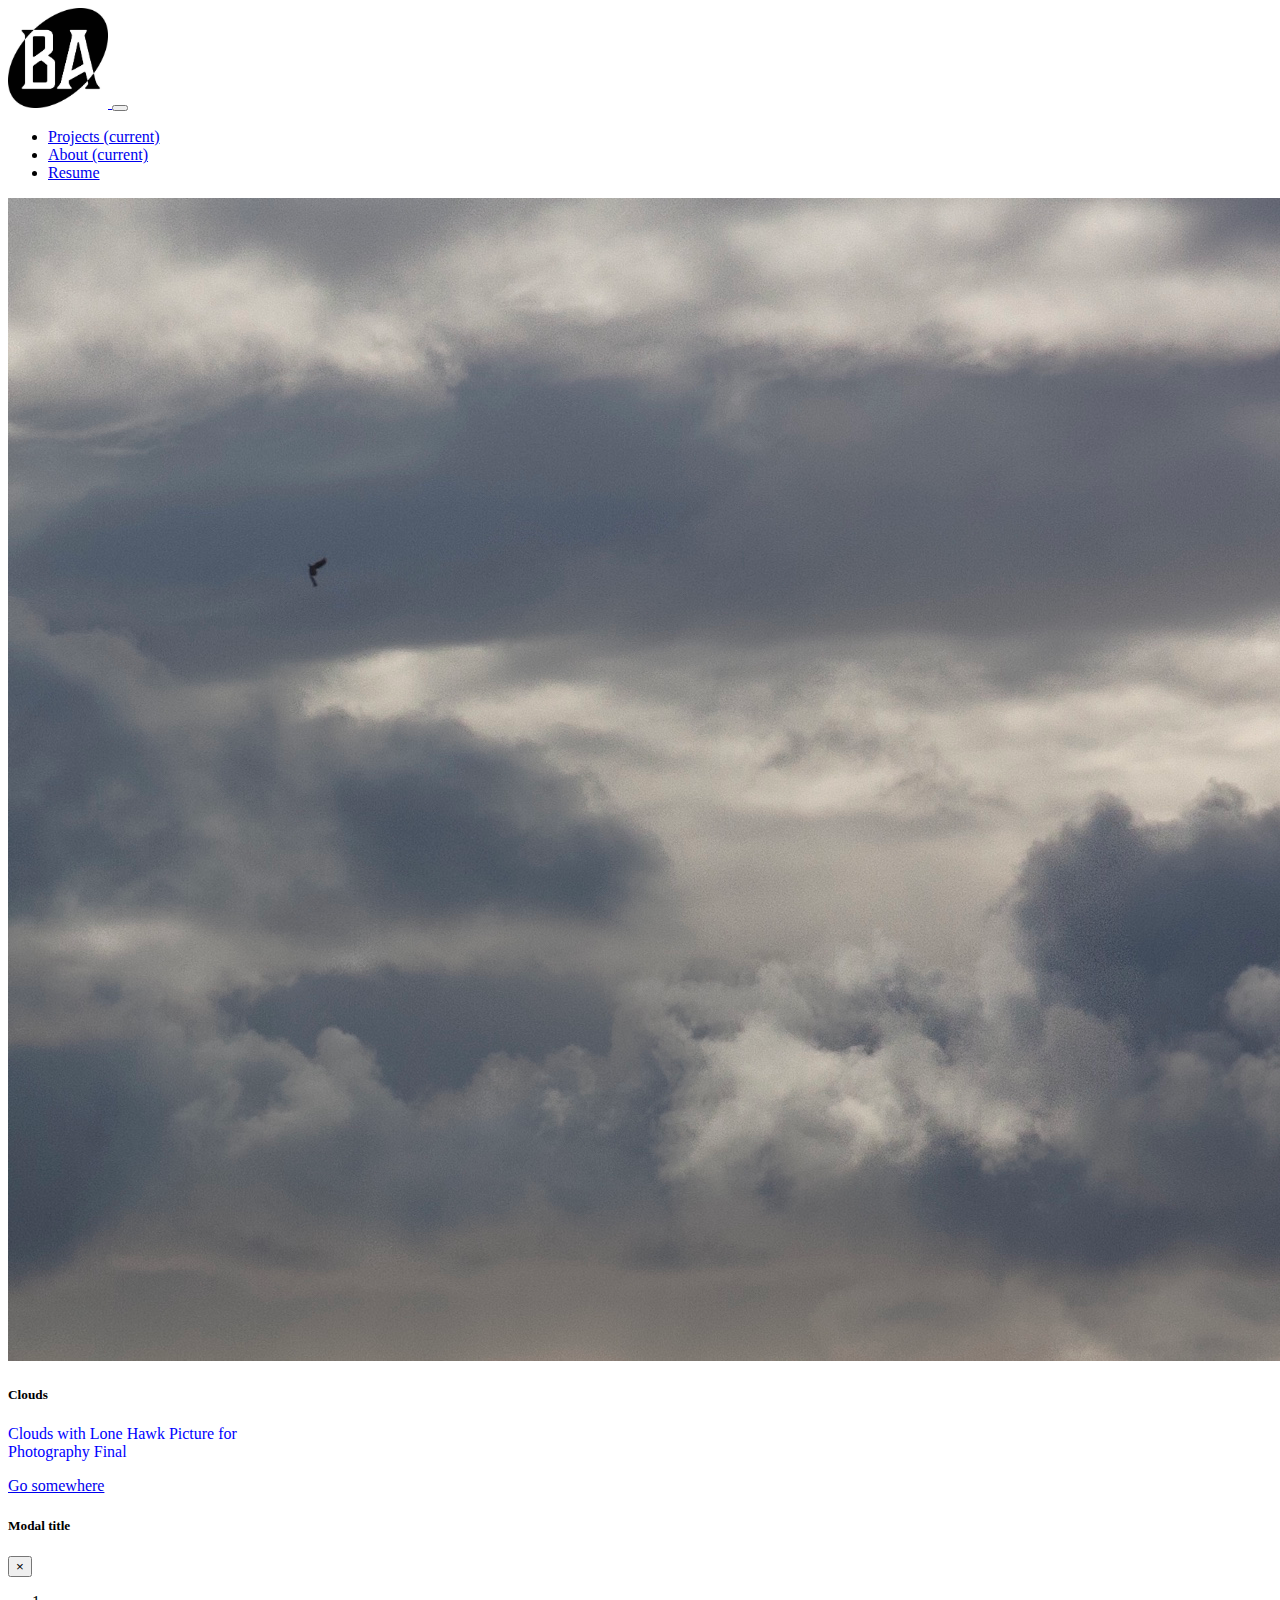
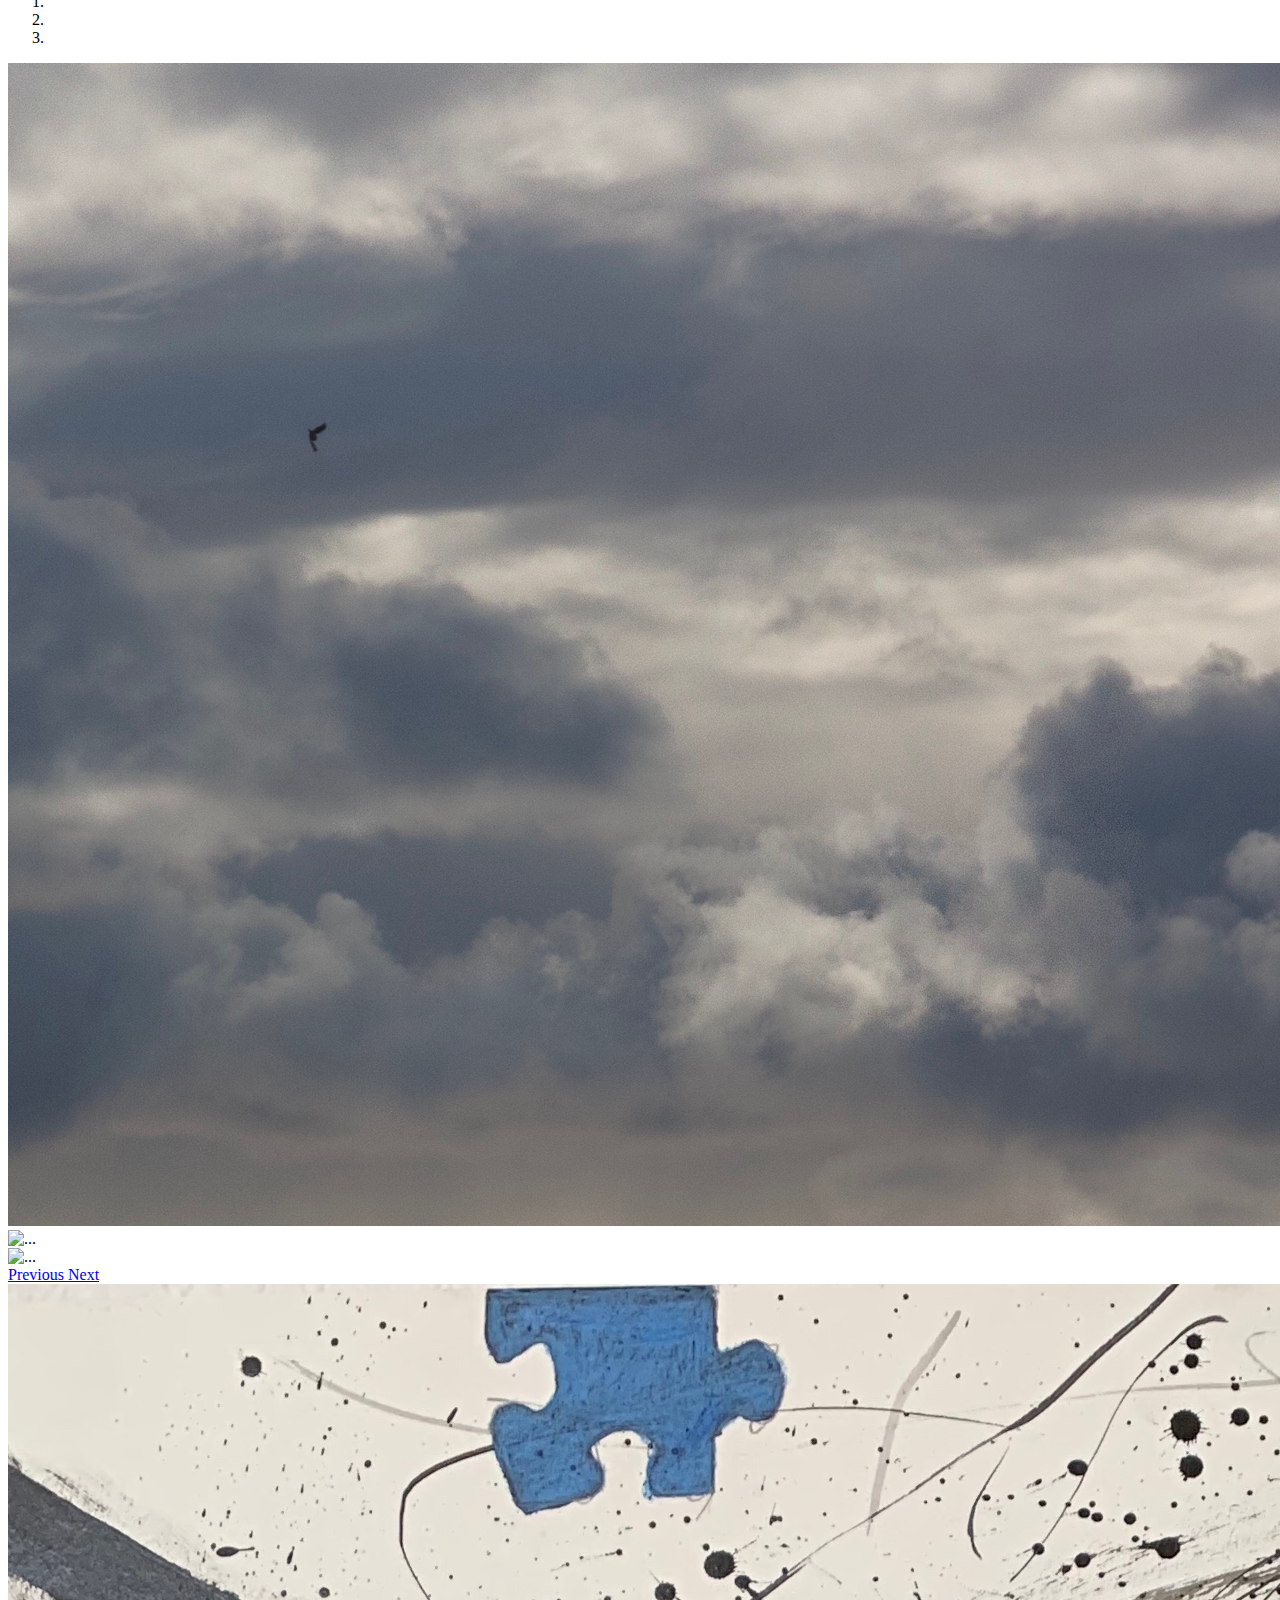
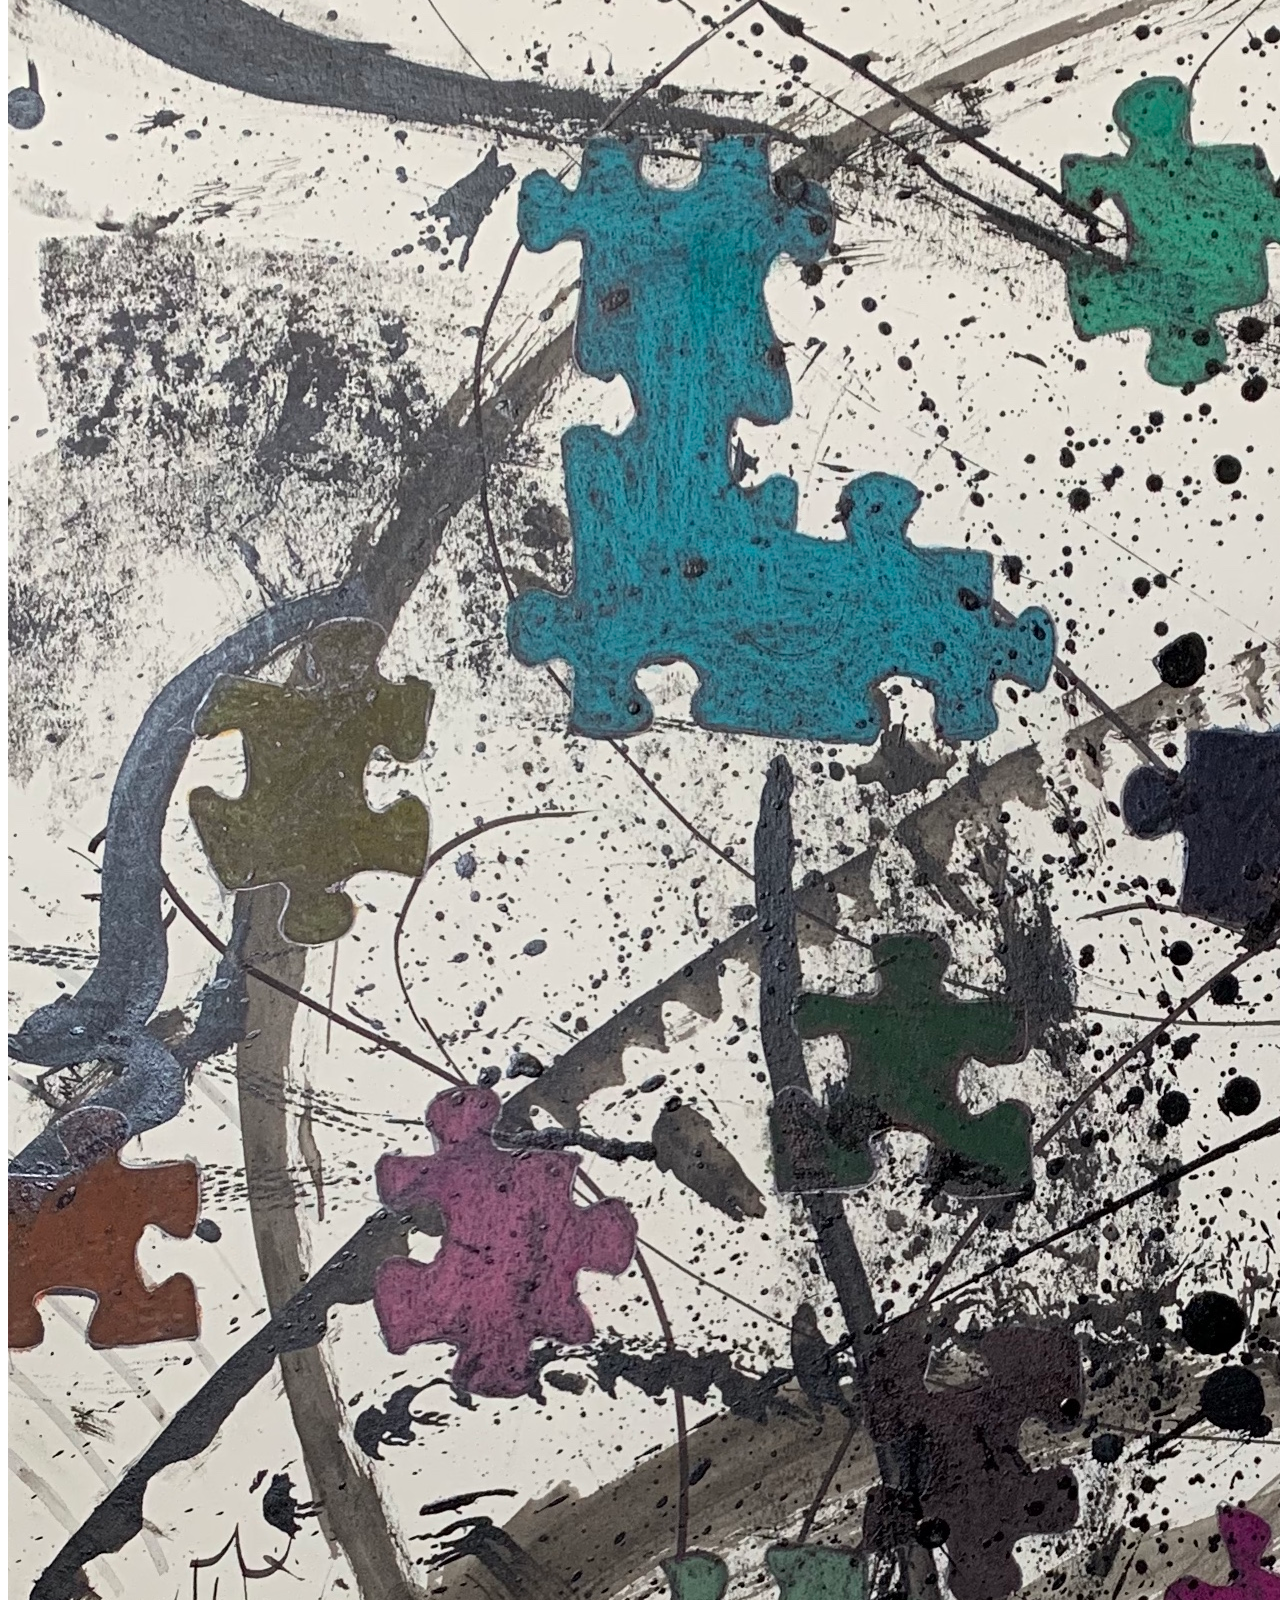
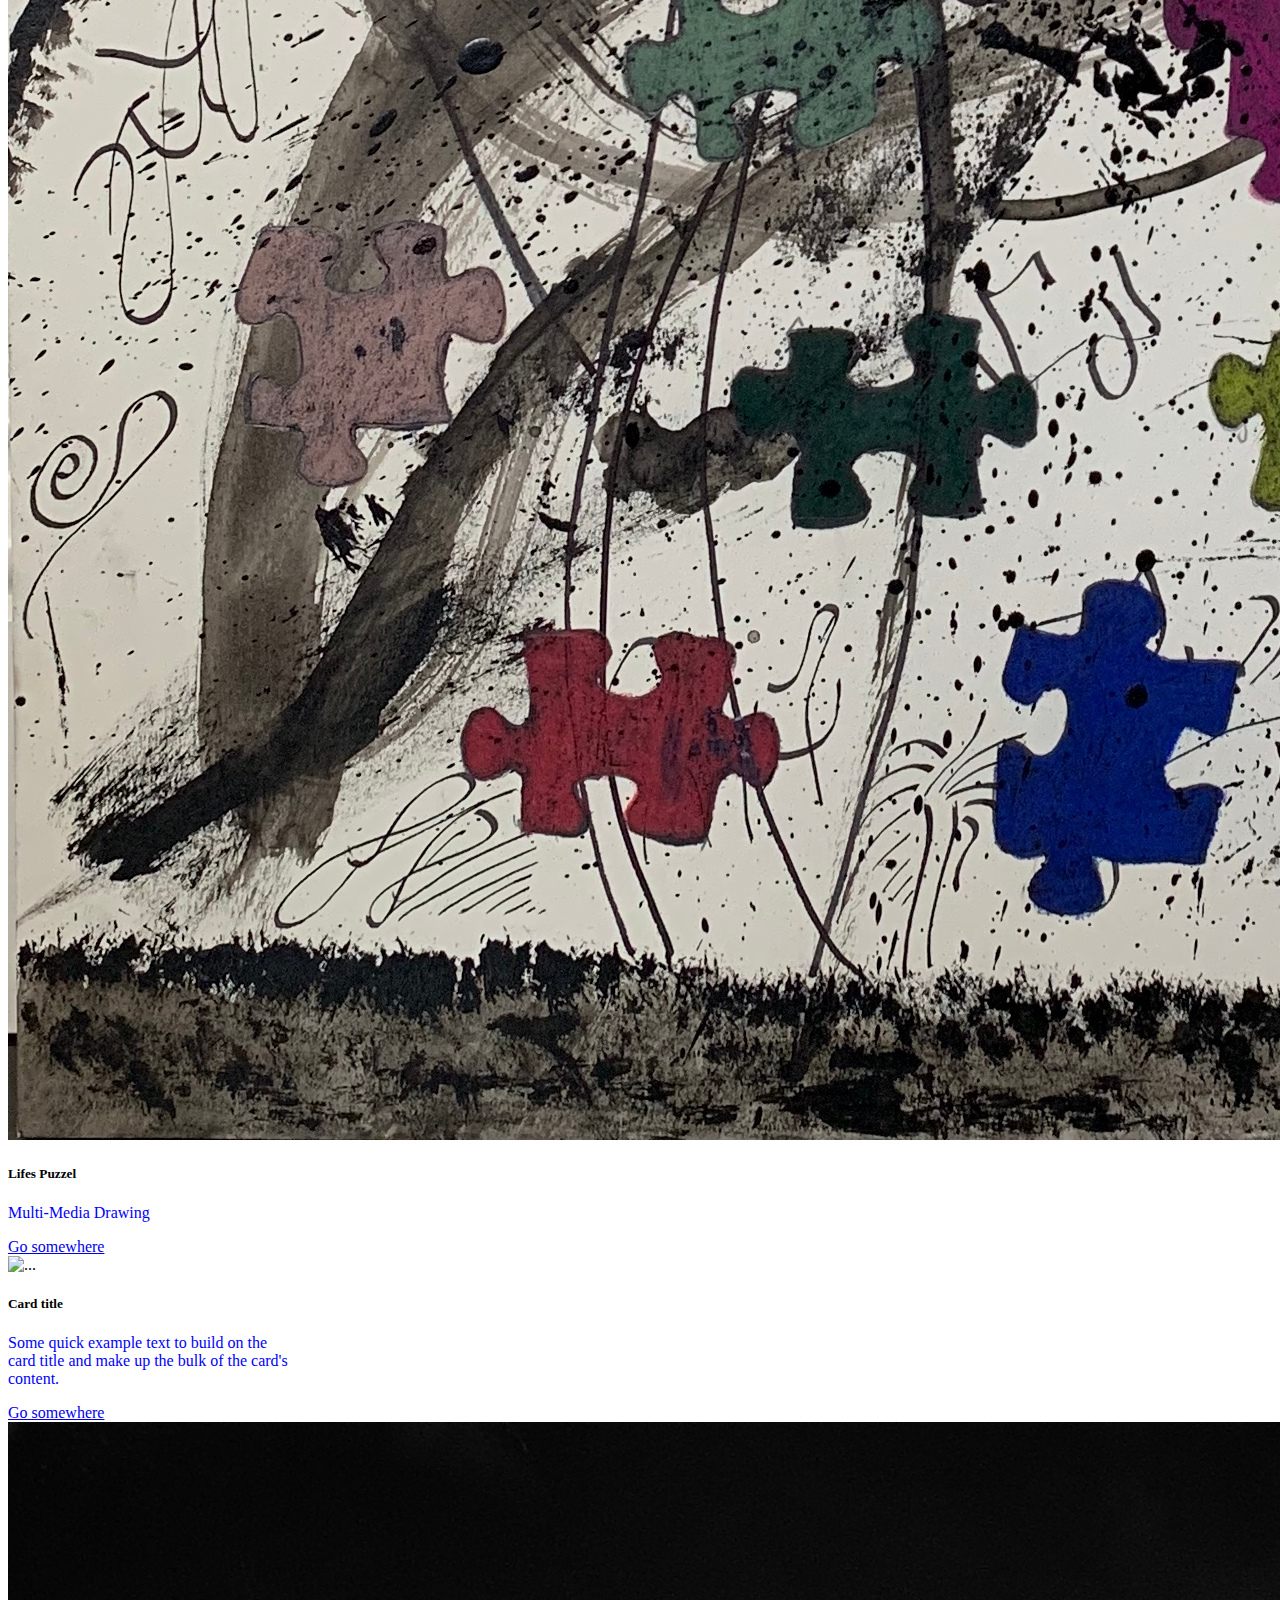
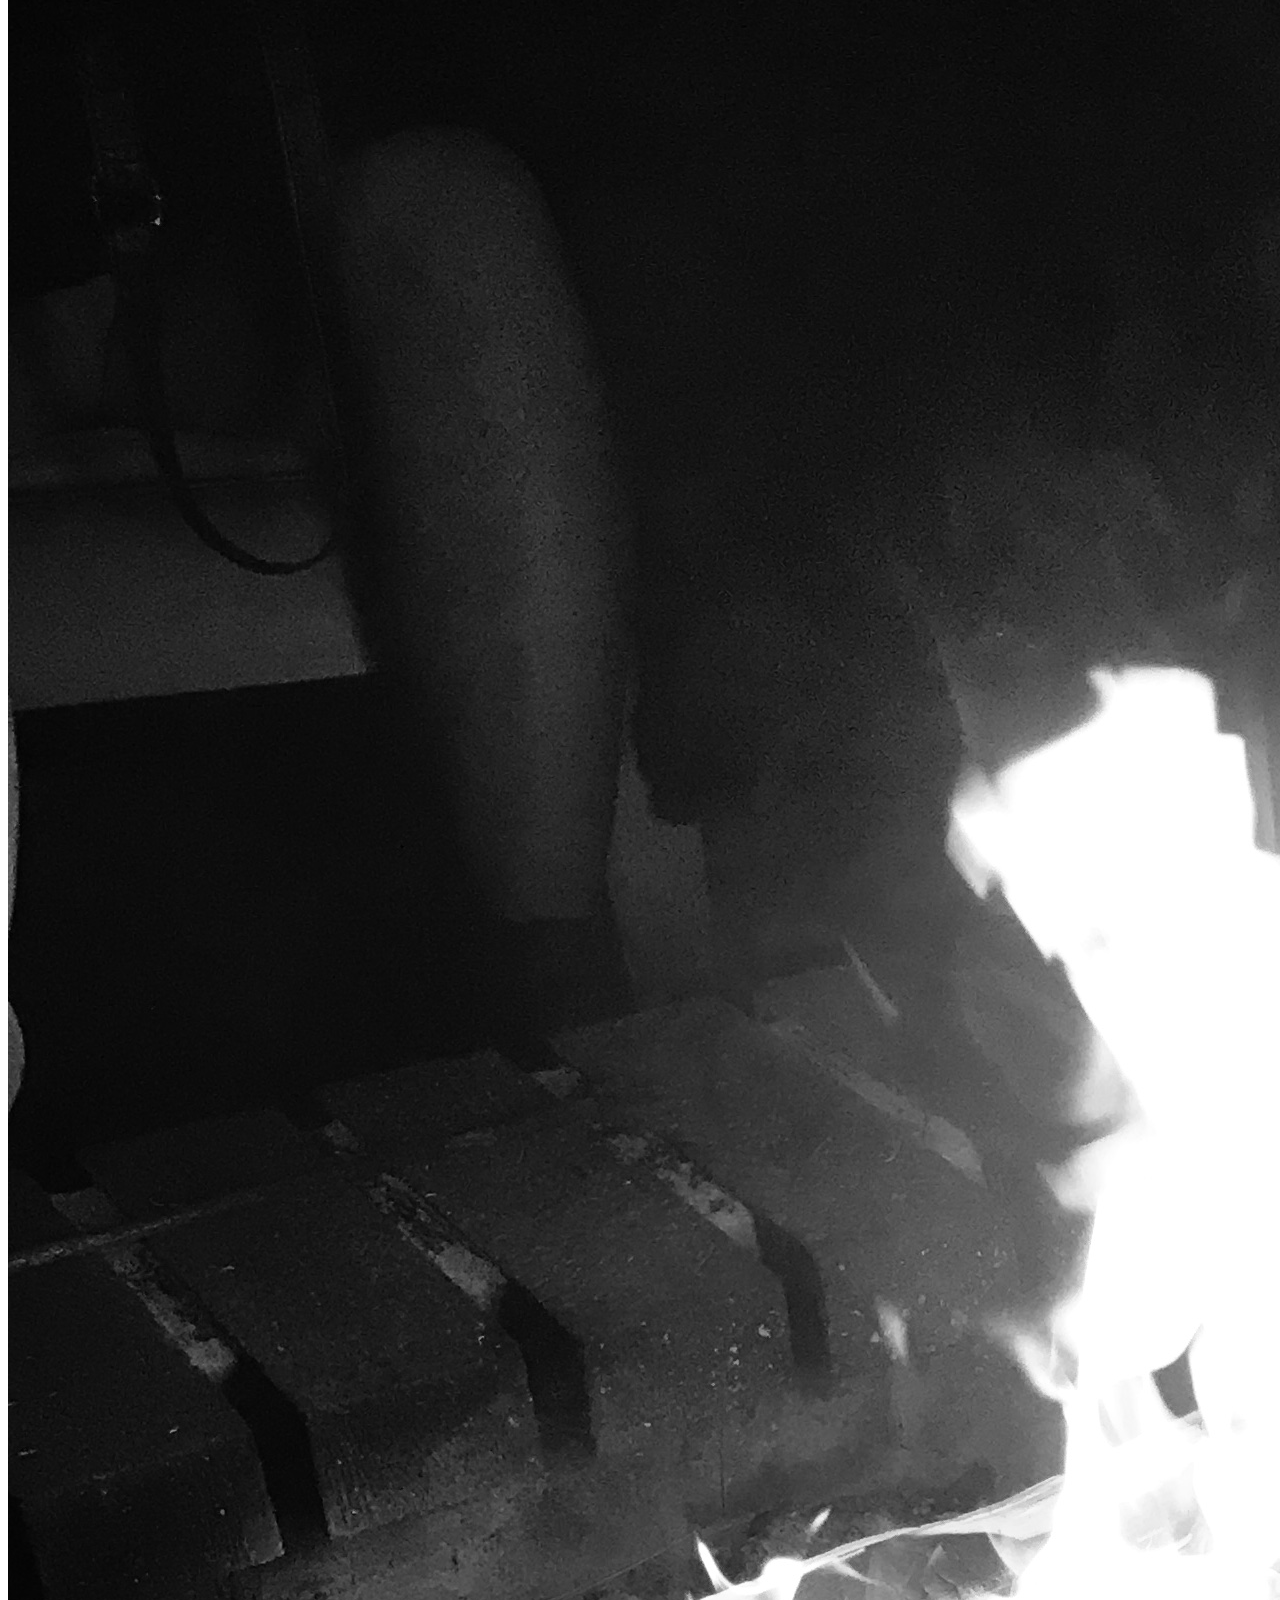
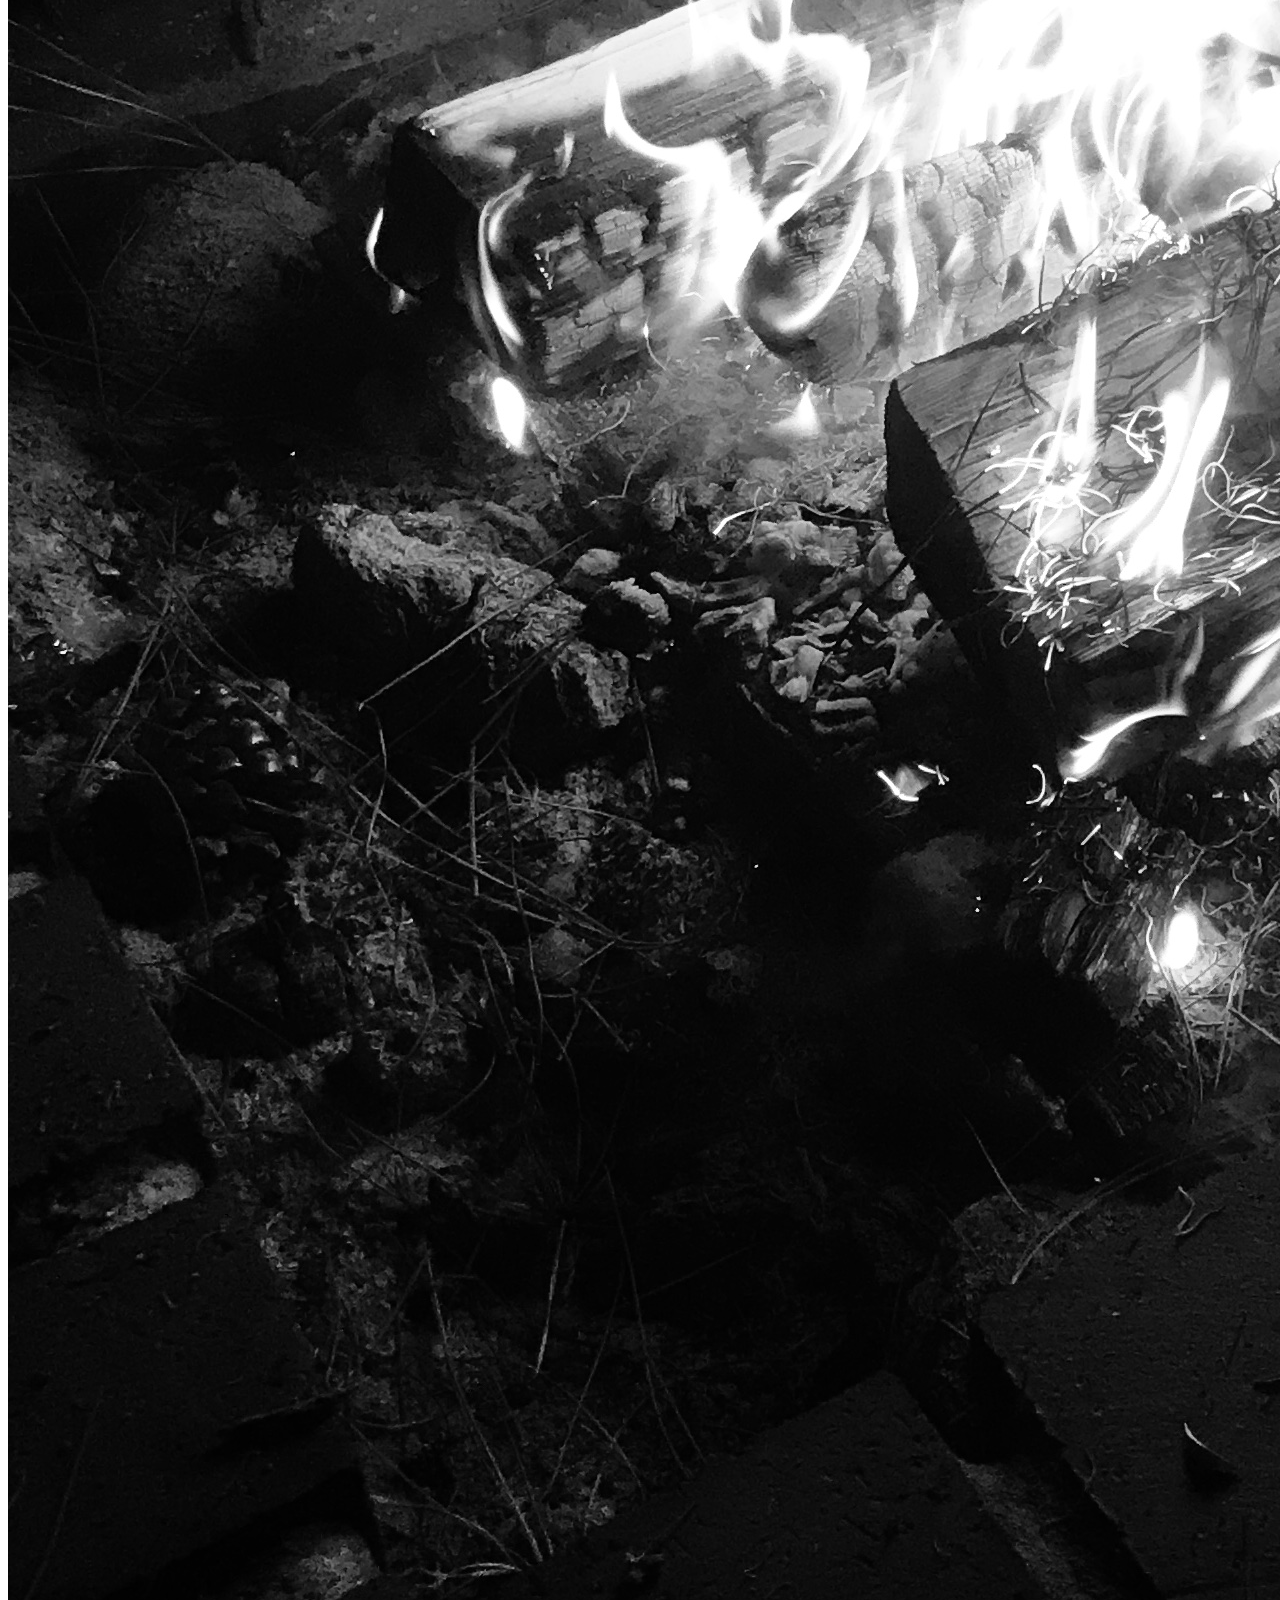
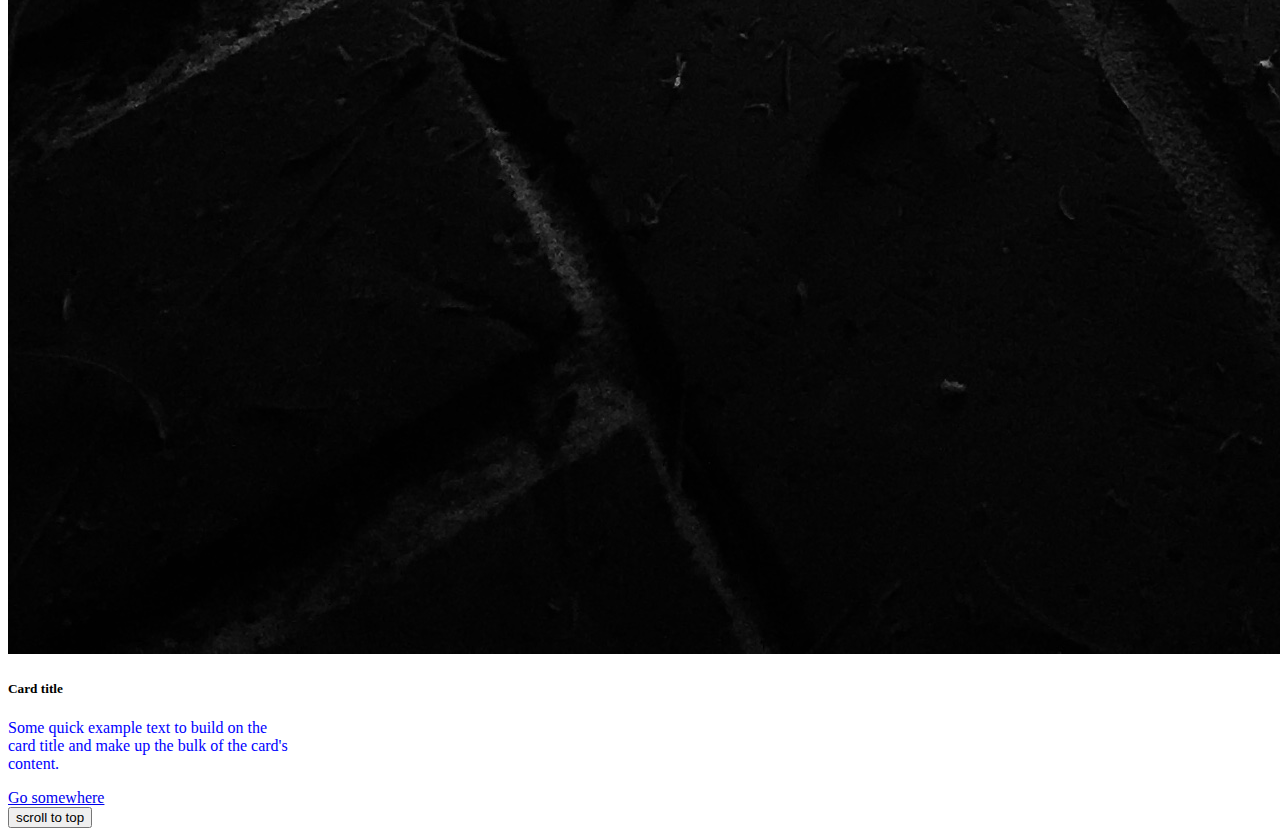
==== index.html @ 6e97ddb0 "add favicon" ====
<!DOCTYPE html>
<html>


<head>
  <meta charset="utf-8">
  <meta name="viewport" content="width=device-width, initial-scale=1">
  <title>Portfolio Page</title>
  <!-- favicon my logo-->
  <!-- <link rel="apple-touch-icon" sizes="180x180" href="/apple-touch-icon.png">
  <link rel="icon" type="image/png" sizes="32x32" href="/favicon-32x32.png">
  <link rel="icon" type="image/png" sizes="16x16" href="/favicon-16x16.png">
  <link rel="manifest" href="/site.webmanifest"> -->
  <!-- favicon -->
  <link rel="icon" href="favicon.ico" type="image/x-icon" />
  <link rel="apple-touch-icon" href="images/apple-touch-icon.png">
  <link rel="apple-touch-icon" sizes="72x72" href="images/apple-touch-icon-72x72.png">
  <link rel="apple-touch-icon" sizes="114x114" href="images/apple-touch-icon-114x114.png">


  <!--local stylesheet-->
  <link rel="stylesheet" type="text/css" href="assets/css/homePage.css">

  <!-- bootstrap stylesheet -->
  <link rel="stylesheet" href="https://cdn.jsdelivr.net/npm/bootstrap@4.5.3/dist/css/bootstrap.min.css"
    integrity="sha384-TX8t27EcRE3e/ihU7zmQxVncDAy5uIKz4rEkgIXeMed4M0jlfIDPvg6uqKI2xXr2" crossorigin="anonymous">

</head>


<body id="goToTop" data-spy="scroll" data-offset="0" data-target="goToTop">
  <!-- Bootstap Navigation Bar -->
  <nav class="navbar navbar-expand-lg navbar-light customNav">
    <a class="navbar-brand" href="#">
      <img width="100" height="auto" src="assets/images/baLogo.jpg" alt="">
    </a>
    <button class="navbar-toggler" type="button" data-toggle="collapse" data-target="#navbarSupportedContent"
      aria-controls="navbarSupportedContent" aria-expanded="false" aria-label="Toggle navigation">
      <span class="navbar-toggler-icon"></span>
    </button>

    <div class="collapse navbar-collapse" id="navbarSupportedContent">
      <ul class="navbar-nav mr-auto">
        <li class="nav-item active">
          <a class="nav-link" href="#">Projects <span class="sr-only">(current)</span></a>
        </li>
        <li class="nav-item active">
          <a class="nav-link" href="#">About <span class="sr-only">(current)</span></a>
        </li>
        <li class="nav-item">
          <a class="nav-link" href="resume.html">Resume</a>
        </li>
        <!-- <li class="nav-item">
              <a class="nav-link" href="cssTraining.html">CSS Training</a>
            </li>
            <li class="nav-item">
                <a class="nav-link" href="bootstrapExercise.html">Bootstarp Exercise</a>
              </li> -->

        <!-- <li class="nav-item dropdown">
              <a class="nav-link dropdown-toggle" href="#" id="navbarDropdown" role="button" data-toggle="dropdown" aria-haspopup="true" aria-expanded="false">
                Dropdown
              </a>
              <div class="dropdown-menu" aria-labelledby="navbarDropdown">
                <a class="dropdown-item" href="#">Action</a>
                <a class="dropdown-item" href="#">Another action</a>
                <div class="dropdown-divider"></div>
                <a class="dropdown-item" href="#">Something else here</a>
              </div>
            </li> -->
        <!-- <li class="nav-item">
              <a class="nav-link disabled" href="#" tabindex="-1" aria-disabled="true">Disabled</a>
            </li> -->
      </ul>
      <!-- <form class="form-inline my-2 my-lg-0">
            <input class="form-control mr-sm-2" type="search" placeholder="Search" aria-label="Search">
            <button class="btn btn-outline-success my-2 my-sm-0" type="submit">Search</button>
          </form> -->
    </div>
  </nav>

  <div class="container-fluid">
    <div class="row">
      <div class="col-sm-6 col-md-3 col-lg-3">
        <div class="card" style="width: 18rem;">
          <img src="assets/images/Altshule_Ben_Series(4).jpg" class="card-img-top" alt="...">
          <div class="card-body">
            <h5 class="card-title">Clouds</h5>
            <p class="card-text">Clouds with Lone Hawk Picture for Photography Final</p>
            <a href="#" class="btn btn-primary">Go somewhere</a>
          </div>
        </div>
        <!-- modal for cloud project -->
        <div class="modal fade" id="exampleModal" tabindex="-1" aria-labelledby="exampleModalLabel" aria-hidden="true">
          <div class="modal-dialog">
            <div class="modal-content">
              <div class="modal-header">
                <h5 class="modal-title" id="exampleModalLabel">Modal title</h5>
                <button type="button" class="close" data-dismiss="modal" aria-label="Close">
                  <span aria-hidden="true">&times;</span>
                </button>
              </div>
              <div class="modal-body">
                <div id="carouselExampleIndicators" class="carousel slide" data-ride="carousel">
                  <ol class="carousel-indicators">
                    <li data-target="#carouselExampleIndicators" data-slide-to="0" class="active"></li>
                    <li data-target="#carouselExampleIndicators" data-slide-to="1"></li>
                    <li data-target="#carouselExampleIndicators" data-slide-to="2"></li>
                  </ol>
                  <div class="carousel-inner">
                    <div class="carousel-item active">
                      <img src="assets/images/Altshule_Ben_Series(4).jpg" class="d-block w-100" alt="...">
                    </div>
                    <div class="carousel-item">
                      <img src="..." class="d-block w-100" alt="...">
                    </div>
                    <div class="carousel-item">
                      <img src="..." class="d-block w-100" alt="...">
                    </div>
                  </div>
                  <a class="carousel-control-prev" href="#carouselExampleIndicators" role="button" data-slide="prev">
                    <span class="carousel-control-prev-icon" aria-hidden="true"></span>
                    <span class="sr-only">Previous</span>
                  </a>
                  <a class="carousel-control-next" href="#carouselExampleIndicators" role="button" data-slide="next">
                    <span class="carousel-control-next-icon" aria-hidden="true"></span>
                    <span class="sr-only">Next</span>
                  </a>
                </div>
              </div>
            </div>
          </div>
        </div>
      </div>

      <div class="col-sm-6 col-md-3 col-lg-3">
        <div class="card" style="width: 18rem;">
          <img src="assets/images/inkPuzzle.jpg" class="card-img-top" alt="...">
          <div class="card-body">
            <h5 class="card-title">Lifes Puzzel</h5>
            <p class="card-text">Multi-Media Drawing</p>
            <a href="#" class="btn btn-primary">Go somewhere</a>
          </div>
        </div>
      </div>
      <div class="col-sm-6 col-md-3 col-lg-3">
        <div class="card" style="width: 18rem;">
          <img src="assets/images/Dart.jpg" class="card-img-top" alt="...">
          <div class="card-body">
            <h5 class="card-title">Card title</h5>
            <p class="card-text">Some quick example text to build on the card title and make up the bulk of the card's
              content.</p>
            <a href="#" class="btn btn-primary">Go somewhere</a>
          </div>
        </div>
      </div>
      <div class="col-sm-6 col-md-3 col-lg-3">
        <div class="card" style="width: 18rem;">
          <img src="assets/images/Fire.jpg" class="card-img-top" alt="...">
          <div class="card-body">
            <h5 class="card-title">Card title</h5>
            <p class="card-text">Some quick example text to build on the card title and make up the bulk of the card's
              content.</p>
            <a href="#" class="btn btn-primary">Go somewhere</a>
          </div>
        </div>
      </div>
    </div>
  </div>


  <!-- <h1 id="pinkText">This will be my future portfolio website</h1>
  <p>there will more projects display here really soon!!!</p>
  <h3 align="center">hello there</h3>
  <p align="center">my name is ben</p>

  <a href="https://www.nike.com/" target="_blank">
    <h2>go to nike website</h2>
  </a>

  <a href="baltshule@cpp.edu">
    <p>email me</p>
  </a>

  <h1>to do list</h1>
  <ol>
    <li>cook dinner</li>
    <li>buy milk</li>
    <li>feed the dog</li>
  </ol>

  <ul>
    <li>cook dinner</li>
    <li>buy milk</li>
    <li>feed the dog</li>
  </ul>

  <h1>Student Bio</h1>
  <h3>Benjamin Altshule</h3>
  <img width="auto" height="200" style="border-radius: 50%;" src="assets/images/selfPortait.jpg">

  <p>I am a mobile developler</p>

  <h4>Contact Info</h4>
  <ul>
    <li>
      "Email: "
      <a href="mailto:baltshule@cpp.edu">baltshule.cpp.edu</a>
    </li>
  </ul>

  <div id="firstBox">
    <h2>first div box</h2>
    <div>
      <p>this is my second box</p>
      <h1 class="shadowText">hello</h1>
    </div>
  </div>

  <div id="secondBox">
    <p>this is my second box</p>
    <h1>hello</h1>
  </div>

  <div></div> -->

</body>

<div class="footer">
  <button type="button toTop" class="btn btn-secondary" data-toggle="tooltip" data-placement="right"
    title="Tooltip on right" href="#goToTop">
    scroll to top
  </button>
</div>

<script src="https://code.jquery.com/jquery-3.5.1.slim.min.js"
  integrity="sha384-DfXdz2htPH0lsSSs5nCTpuj/zy4C+OGpamoFVy38MVBnE+IbbVYUew+OrCXaRkfj" crossorigin="anonymous">
</script>
<script src="https://cdn.jsdelivr.net/npm/popper.js@1.16.1/dist/umd/popper.min.js"
  integrity="sha384-9/reFTGAW83EW2RDu2S0VKaIzap3H66lZH81PoYlFhbGU+6BZp6G7niu735Sk7lN" crossorigin="anonymous">
</script>
<script src="https://cdn.jsdelivr.net/npm/bootstrap@4.5.3/dist/js/bootstrap.min.js"
  integrity="sha384-w1Q4orYjBQndcko6MimVbzY0tgp4pWB4lZ7lr30WKz0vr/aWKhXdBNmNb5D92v7s" crossorigin="anonymous">
</script>

<script>
  $(document).ready(function () {
    //tool tip
    $('[data-toggle="tooltip"]').tooltip();

    $("a.toTop").on('click', function (event) {
      if (this.hash !== "") {
        event.preventDefault();
        var hash = this.hash;
        $('html, body').animate({
          scrollTop: $(hash).offset().top
        }, 800, function () {
          window.location.hash = hash;
        });
      }
    });
  })
</script>

</html>
---- assets/css/homePage.css ----
h1 {
    color: orange
}
p {
    color: blue;
}
.pinktext {
    color: green;
    text-decoration: underline;
}
#pinkText {
    color: hotpink
}
#firstBox {
width: 300px;
height: 500px;
background-color: lavender;
float: left;
}

.secondBox {
    width: 300px;
    height: 300px;
    background-color: royalblue;
    box-shadow: 5px 10px 5px rgba(50, 0, 0, 0.5);
}

#thirdBox {
    width: 300px;
    height: 300px;
    background-color: seagreen;
    margin: -100px;
    background-image: linear-gradient(90%, blue, purple);
}
.shadowText {
    text-shadow: 5px ;
}

div.flexContainer {
    display: flex;
    background-color: yellow;
    justify-content: space-between;
    align-items: center;
}

div.flexContainer > div {
    background-color: gray;
    width: 200px;
    height: 200px;
    margin: 20px 10px;
    padding: 20px;
}
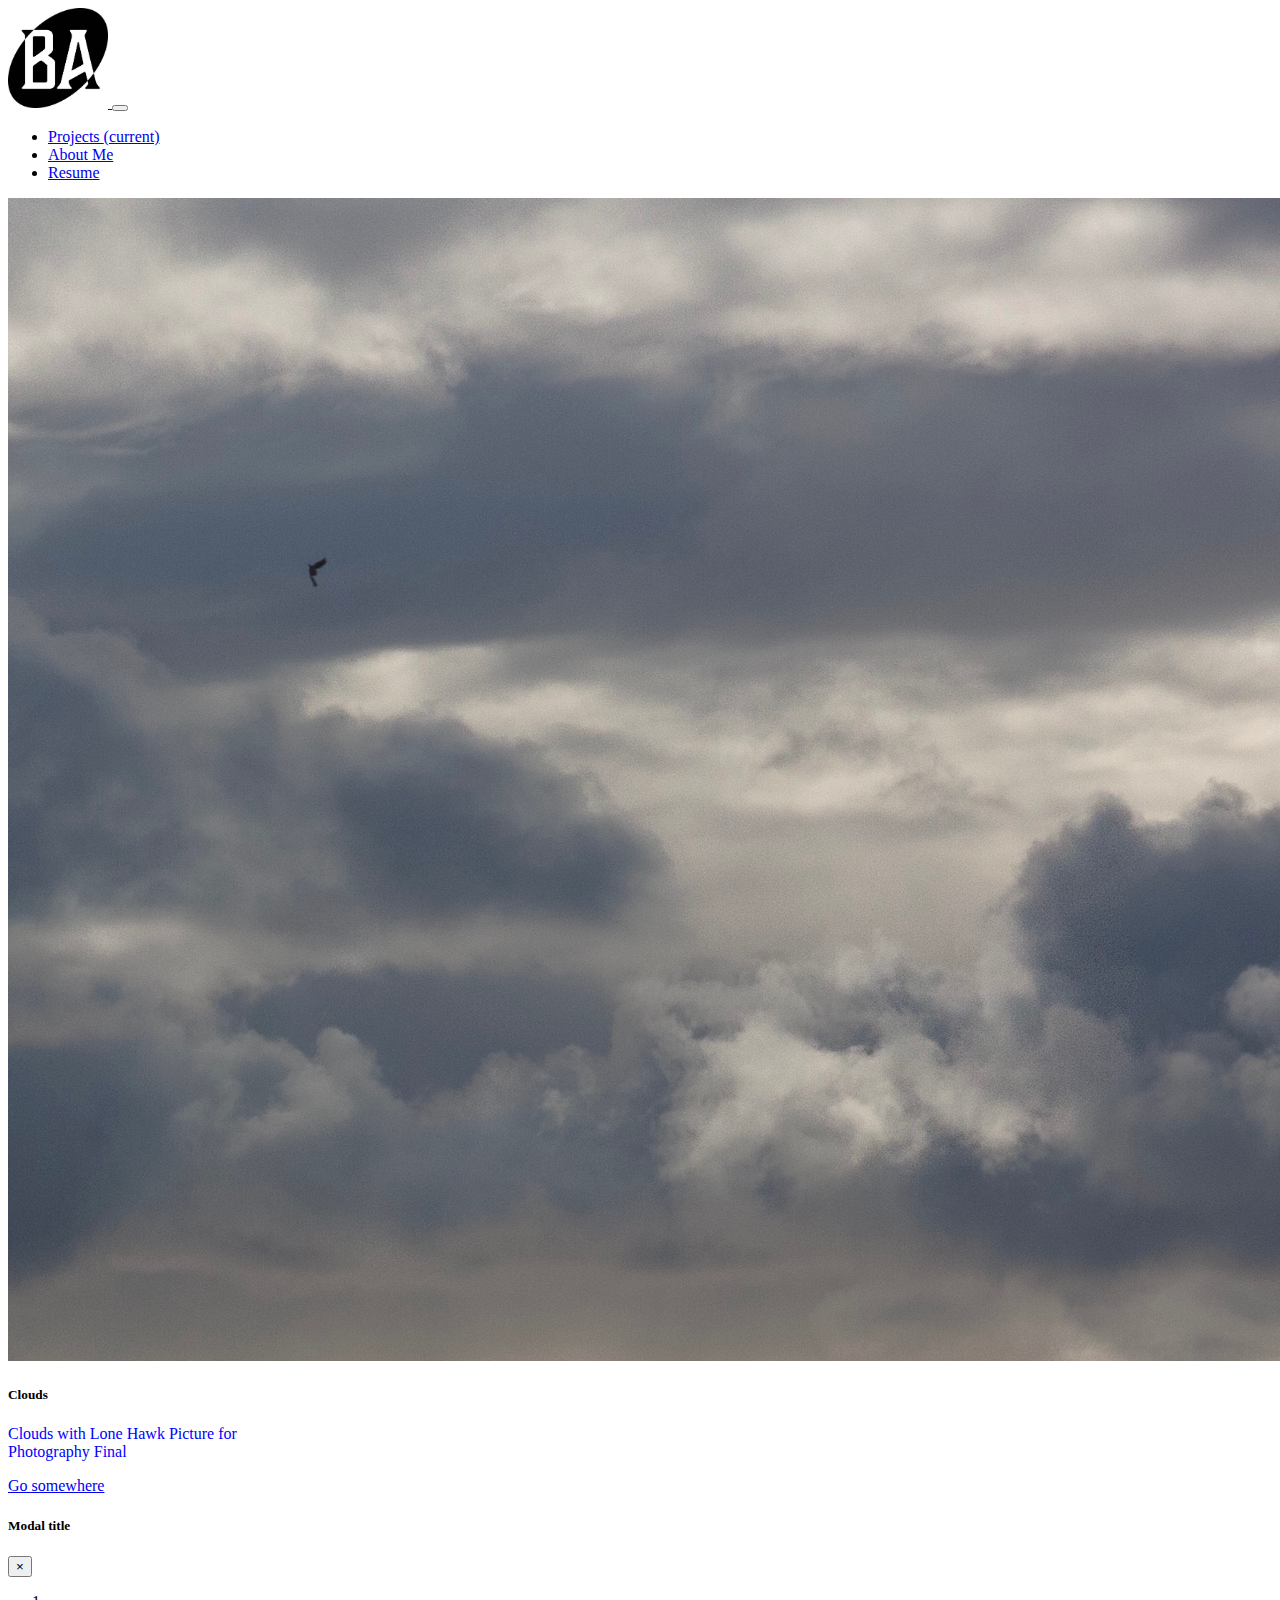
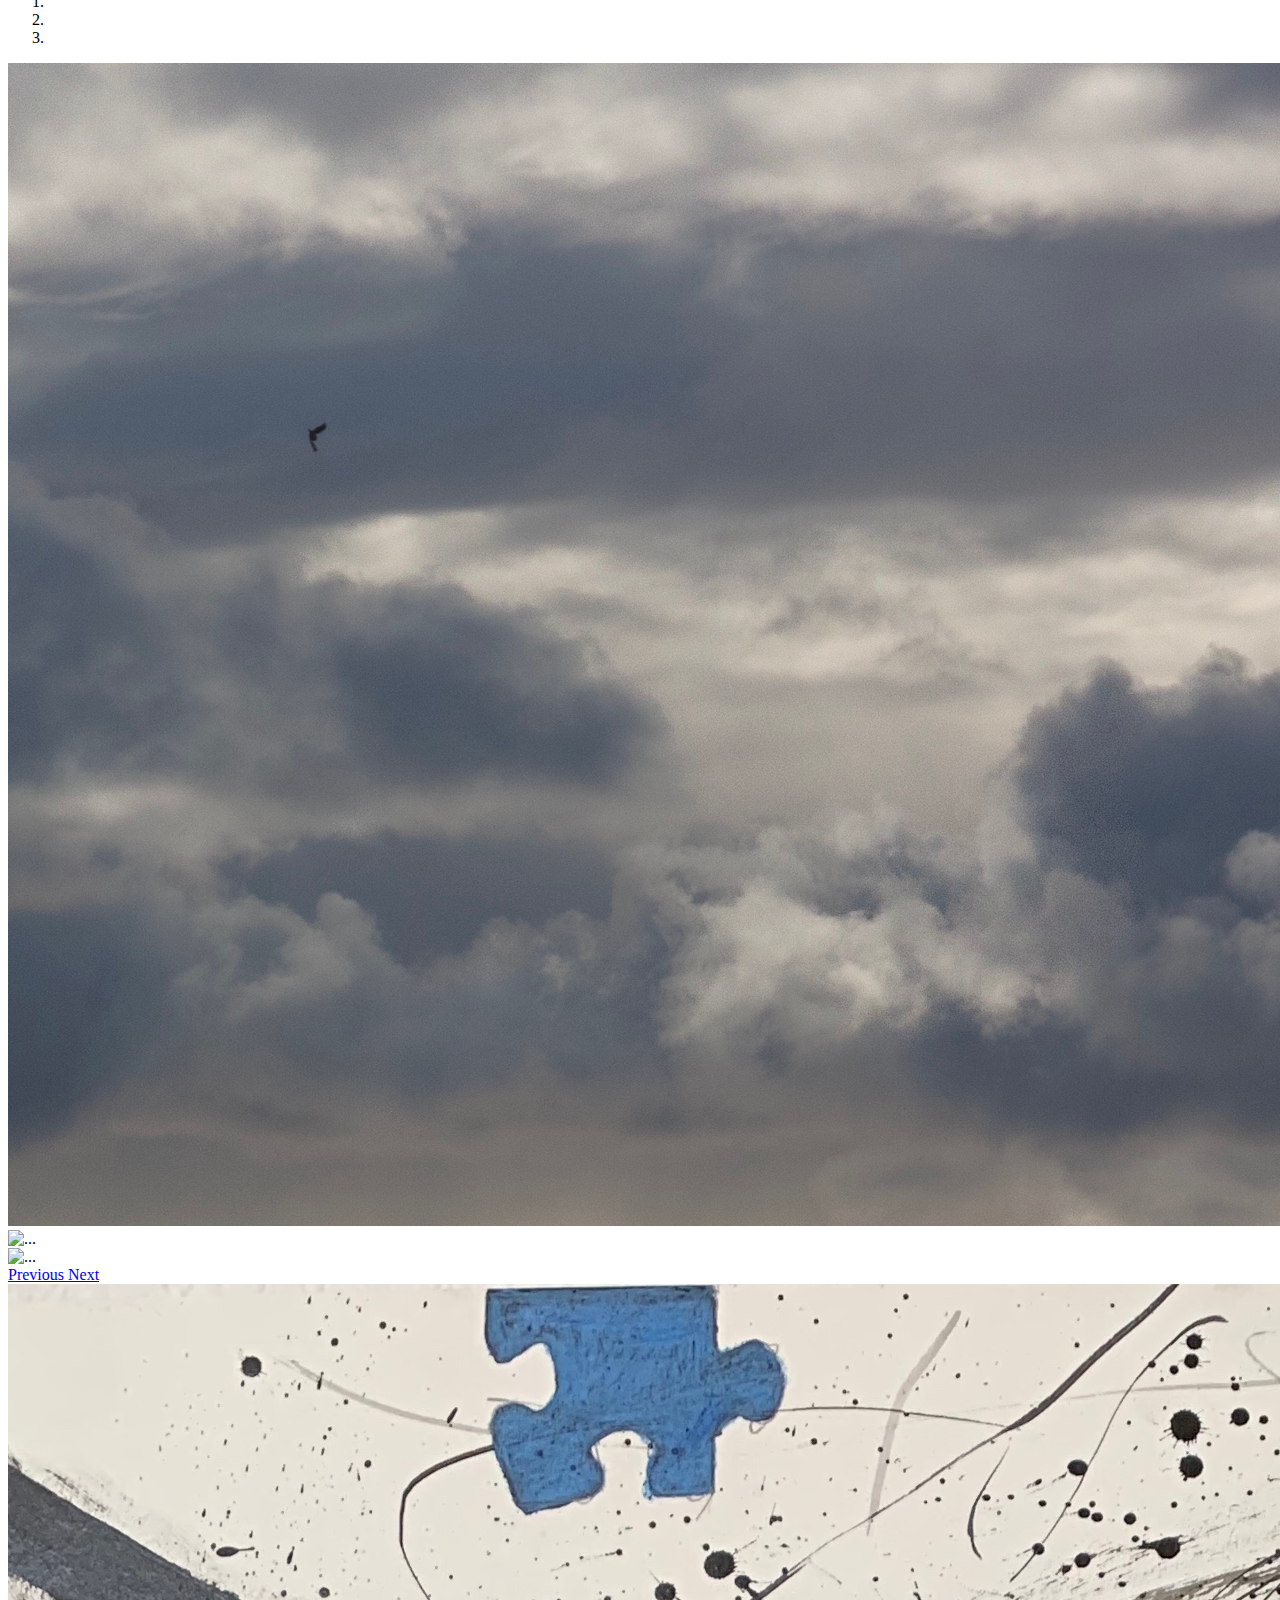
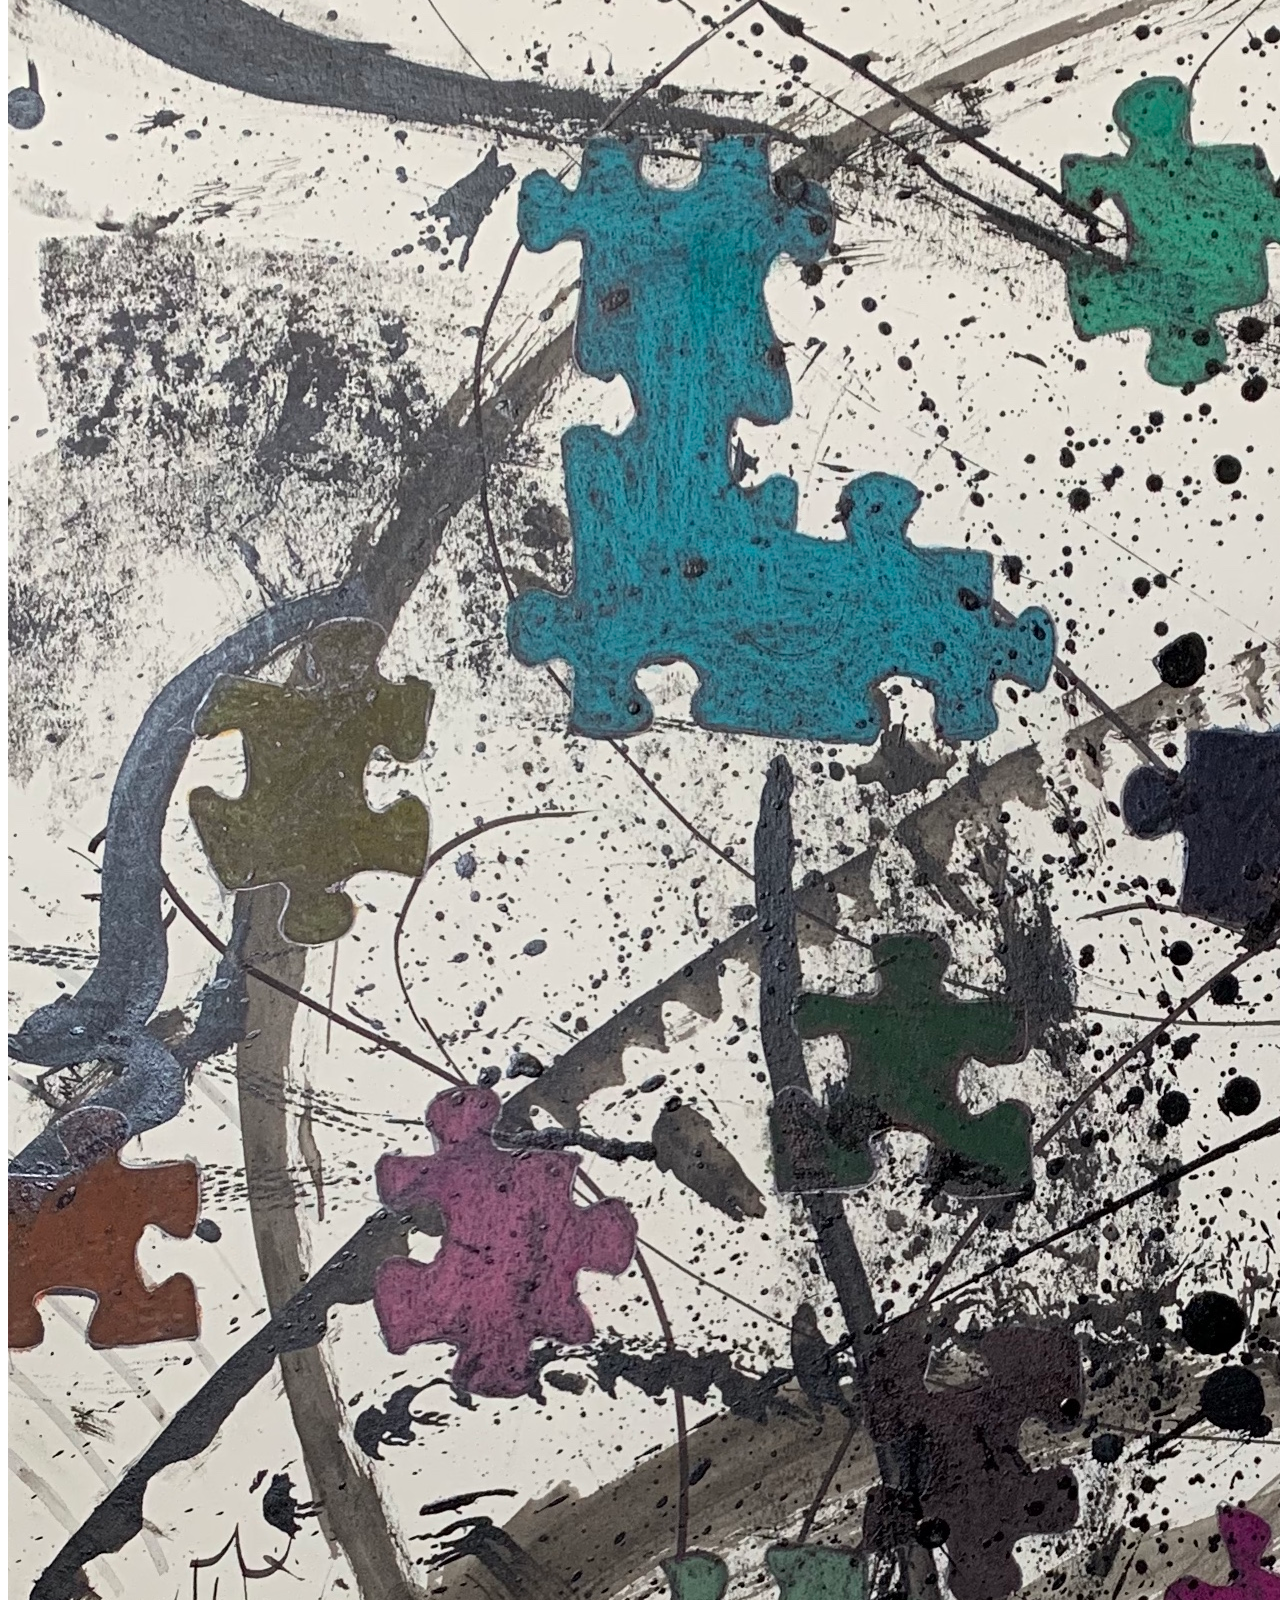
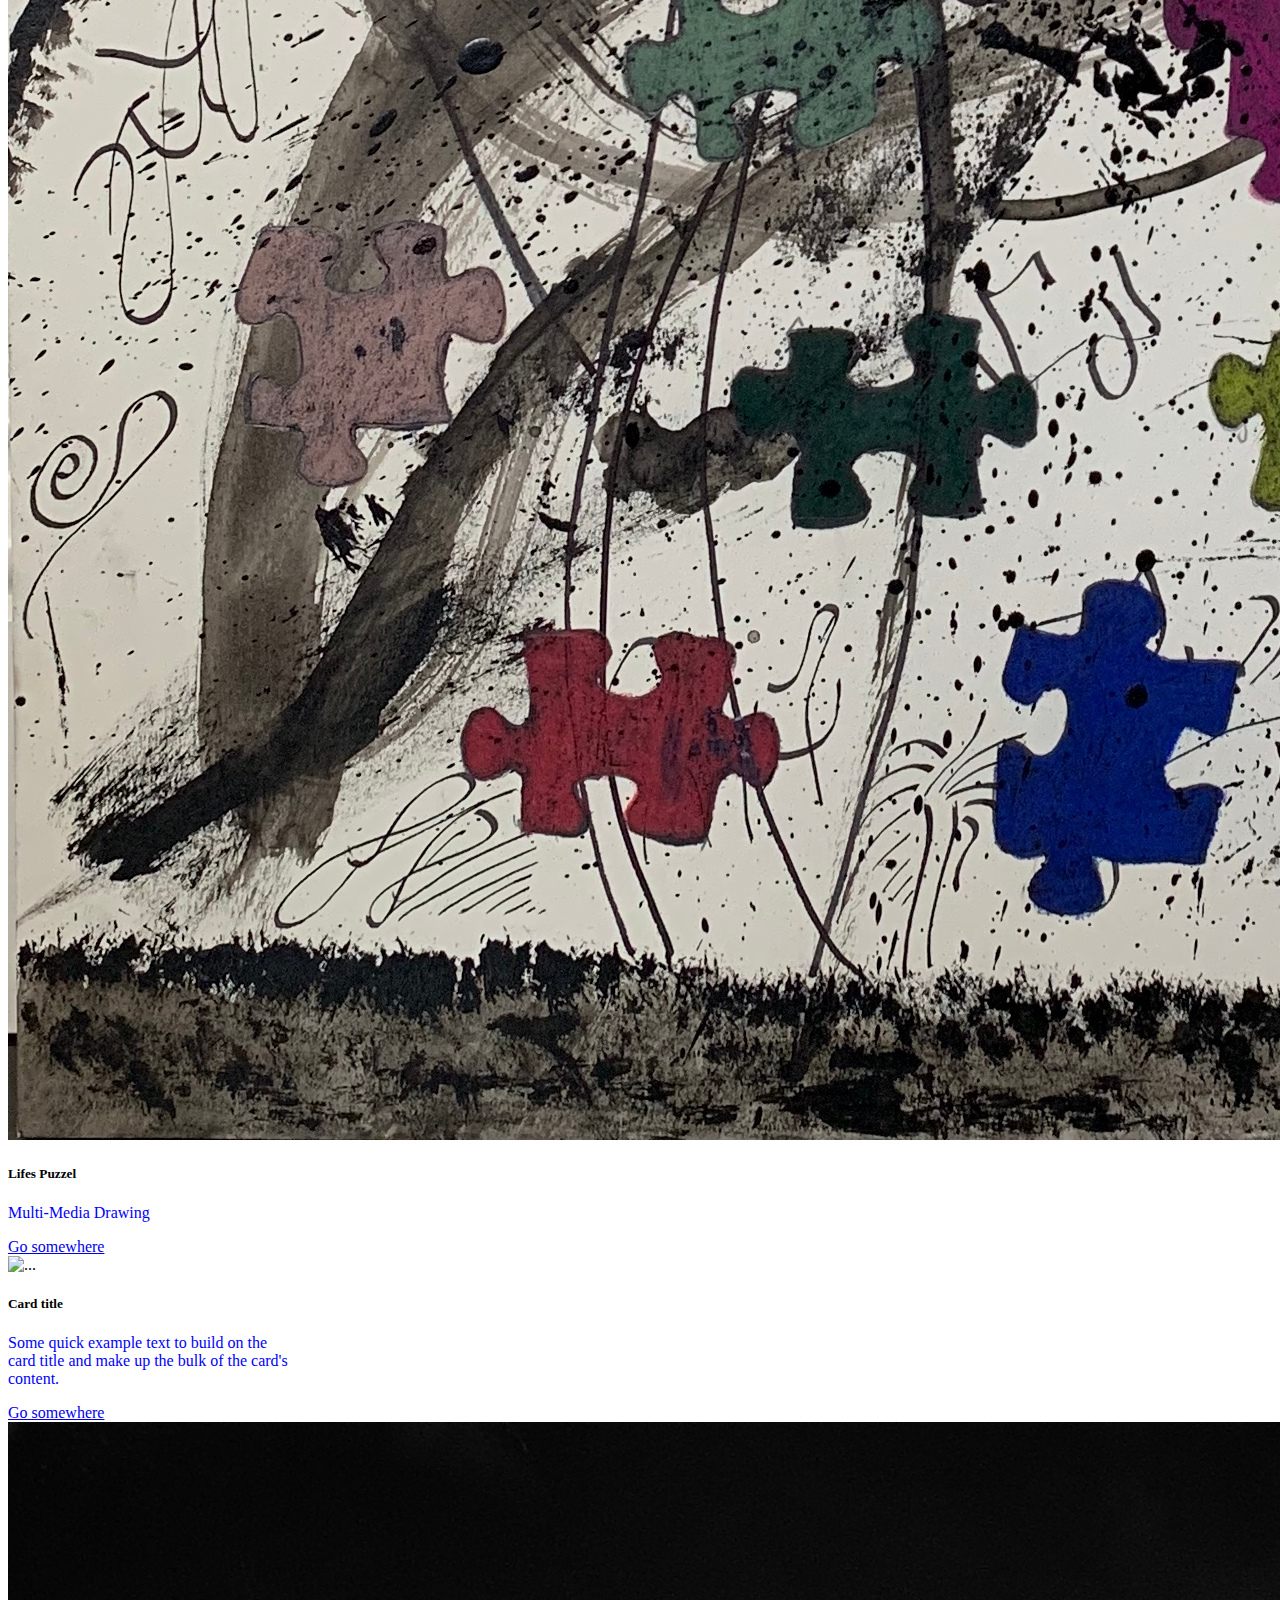
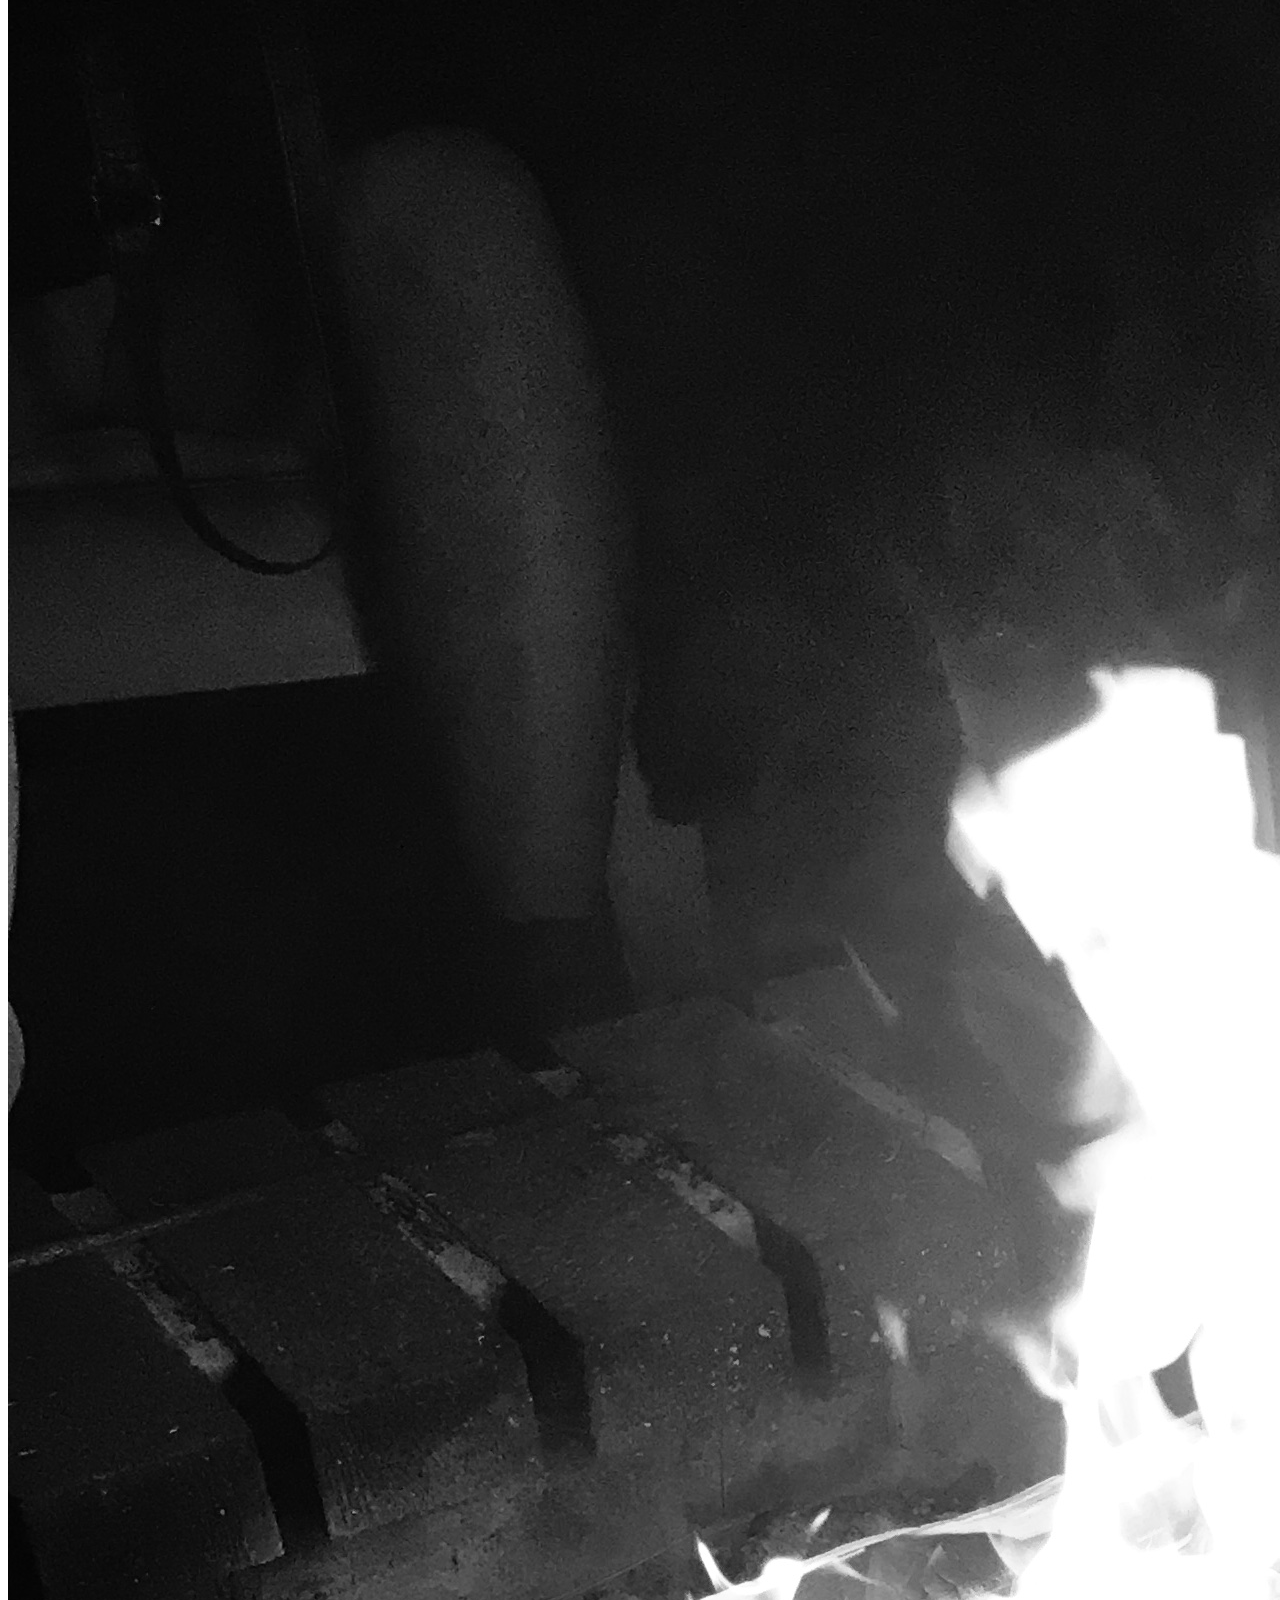
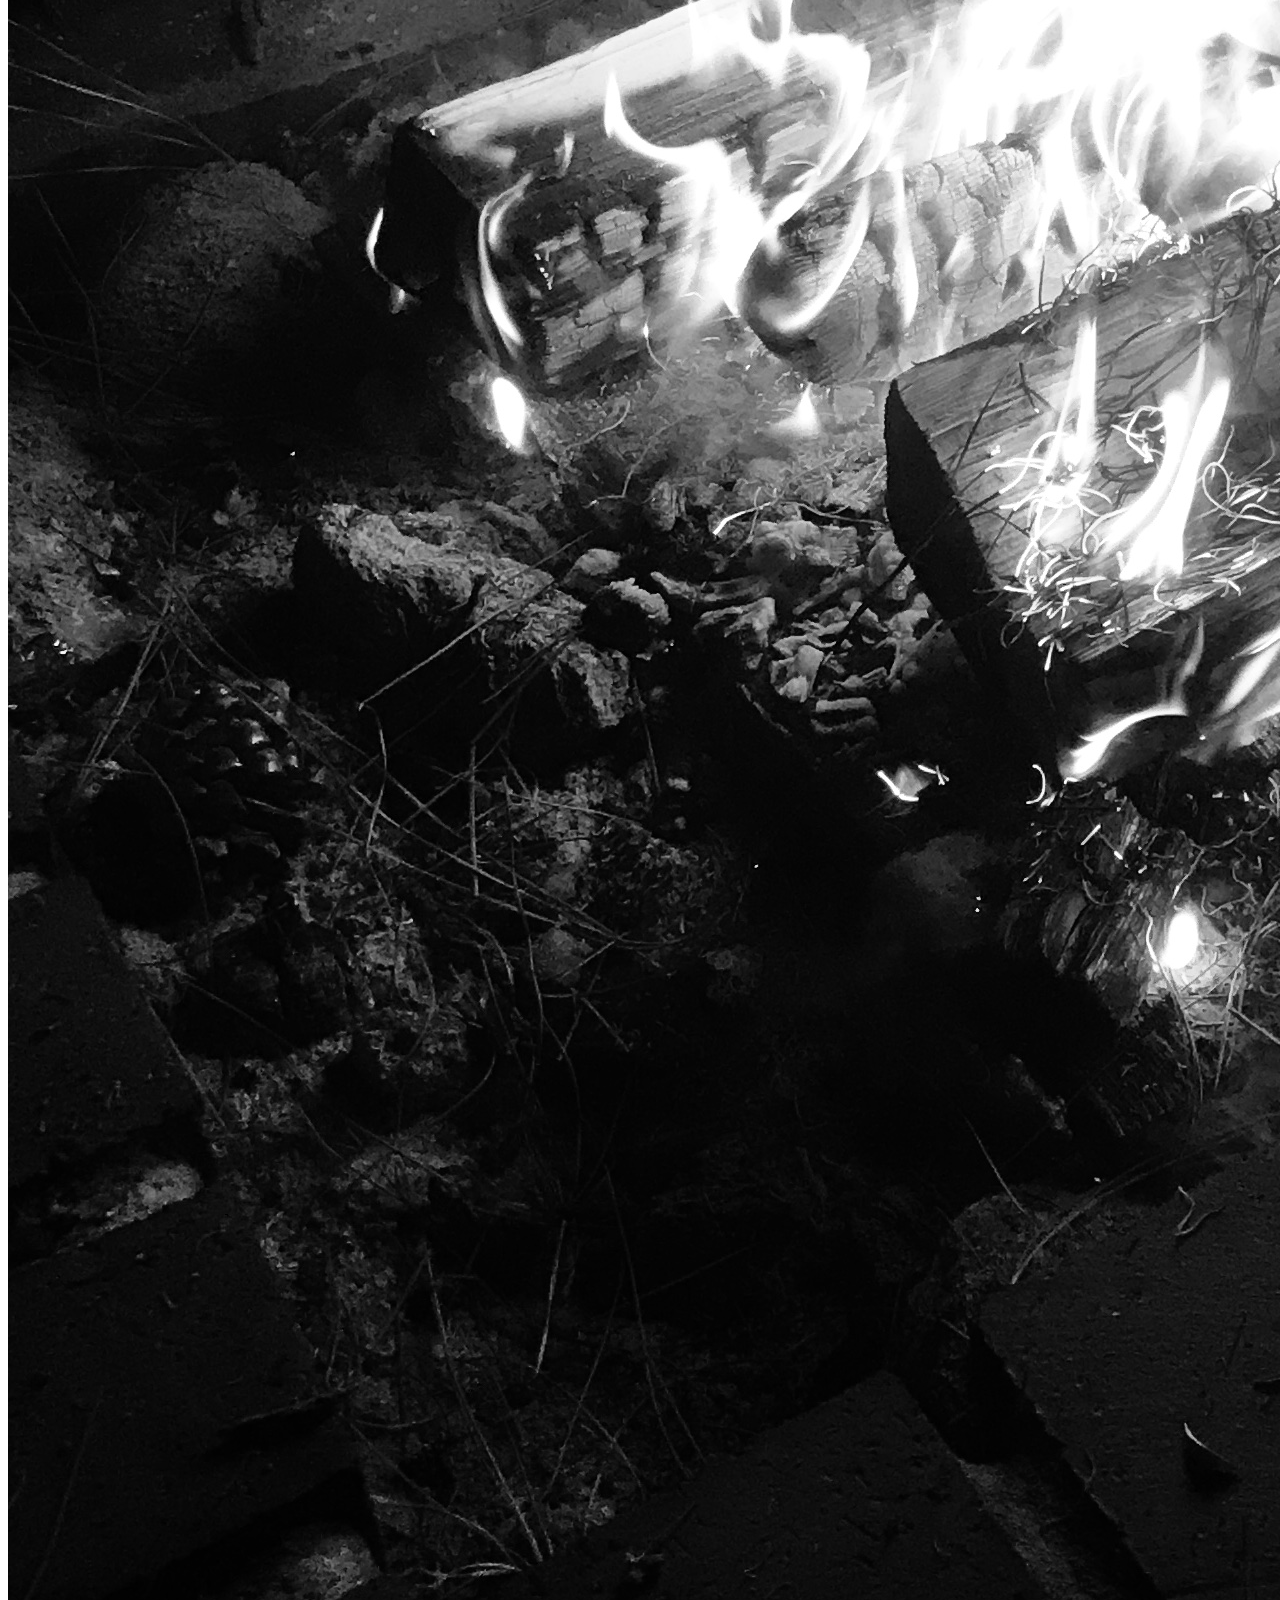
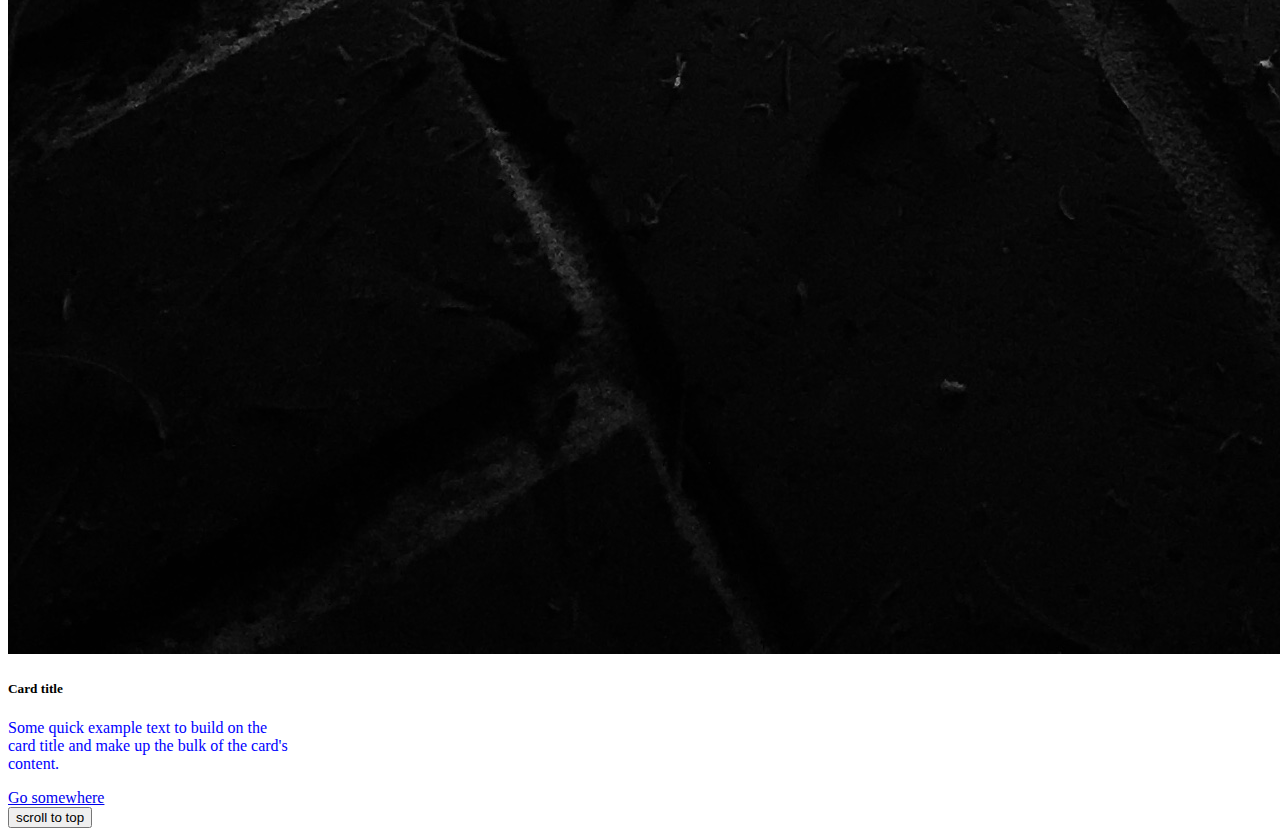
==== commit b4f881d3: "added About Me page and fix top nav" ====
--- a/index.html
+++ b/index.html
@@ -18,13 +18,15 @@
   <link rel="apple-touch-icon" sizes="72x72" href="images/apple-touch-icon-72x72.png">
   <link rel="apple-touch-icon" sizes="114x114" href="images/apple-touch-icon-114x114.png">
 
-
   <!--local stylesheet-->
   <link rel="stylesheet" type="text/css" href="assets/css/homePage.css">
 
   <!-- bootstrap stylesheet -->
   <link rel="stylesheet" href="https://cdn.jsdelivr.net/npm/bootstrap@4.5.3/dist/css/bootstrap.min.css"
     integrity="sha384-TX8t27EcRE3e/ihU7zmQxVncDAy5uIKz4rEkgIXeMed4M0jlfIDPvg6uqKI2xXr2" crossorigin="anonymous">
+
+       <!-- FontAwesome -->
+    <script src="https://kit.fontawesome.com/938a18ead6.js" crossorigin="anonymous"></script>
 
 </head>
 @@ -46,8 +48,8 @@
         <li class="nav-item active">
           <a class="nav-link" href="#">Projects <span class="sr-only">(current)</span></a>
         </li>
-        <li class="nav-item active">
-          <a class="nav-link" href="#">About <span class="sr-only">(current)</span></a>
+        <li class="nav-item">
+          <a class="nav-link" href="aboutMe.html">About Me</a>
         </li>
         <li class="nav-item">
           <a class="nav-link" href="resume.html">Resume</a>
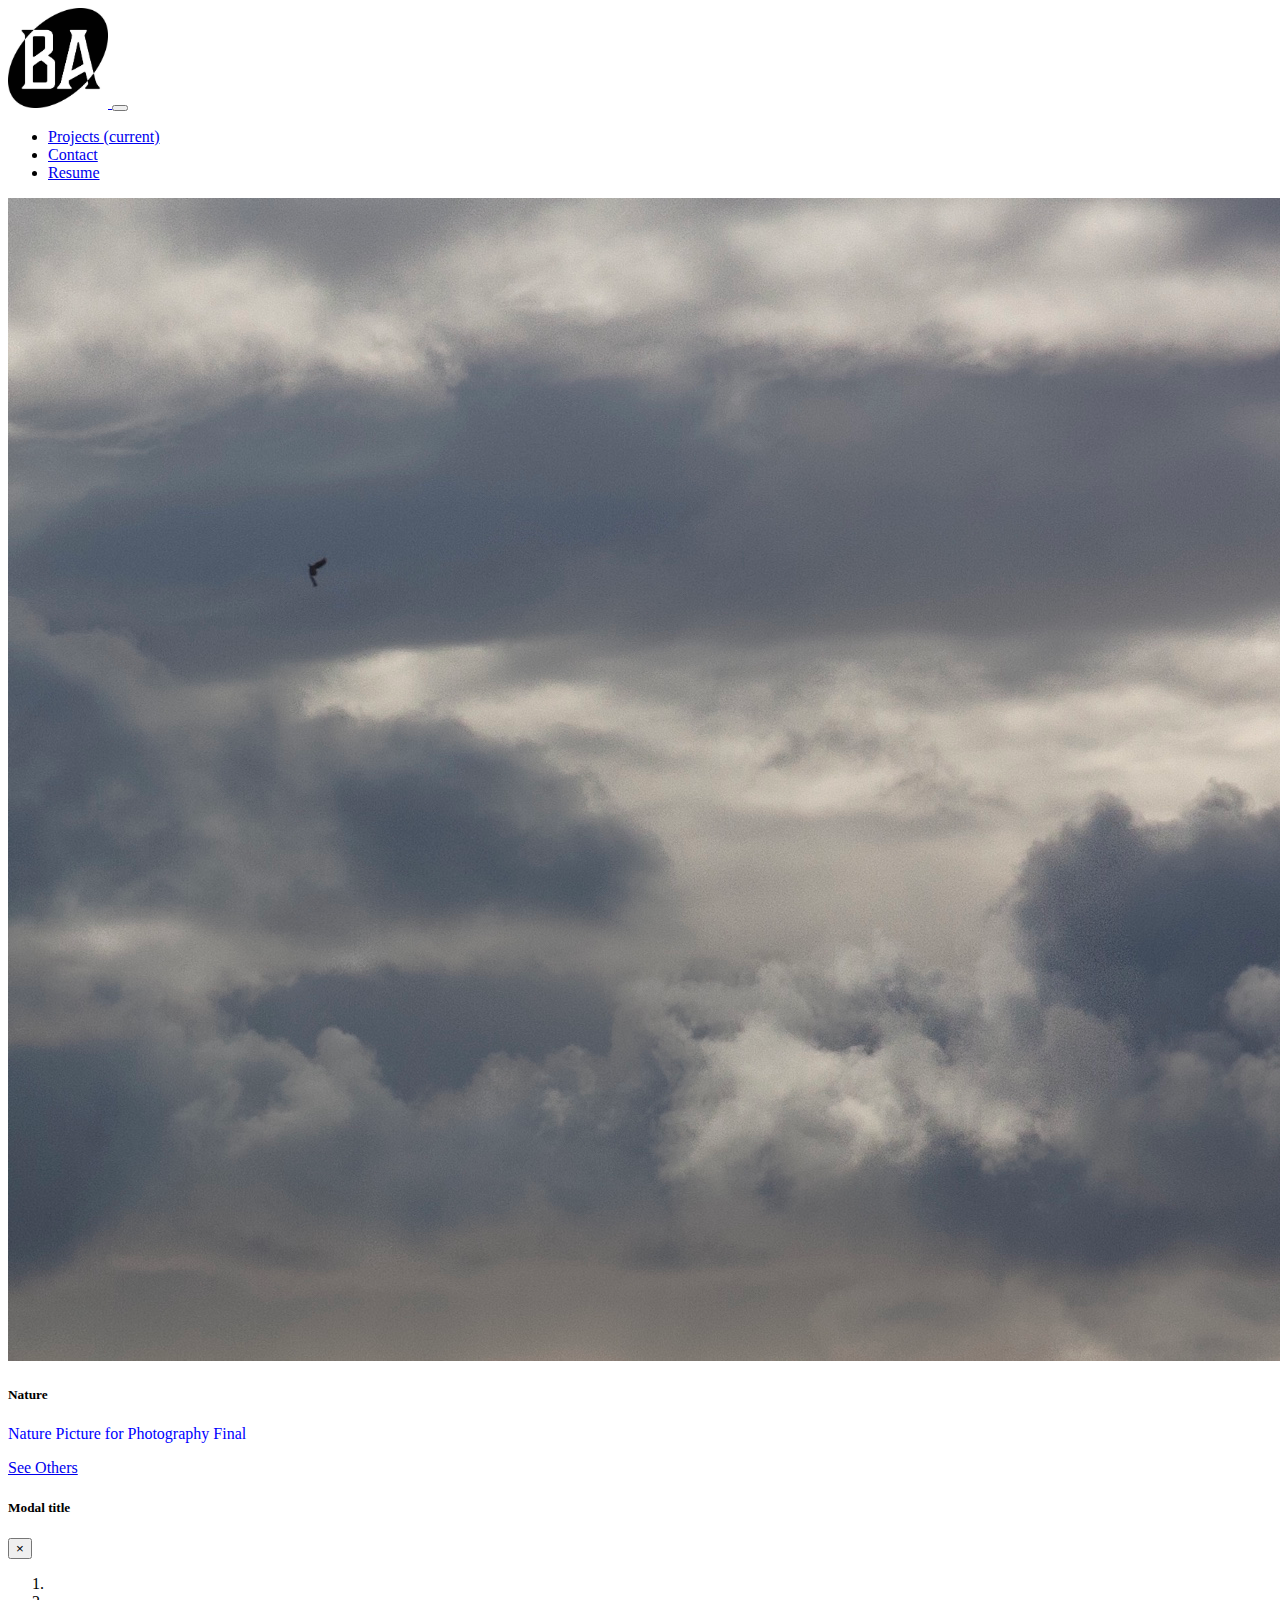
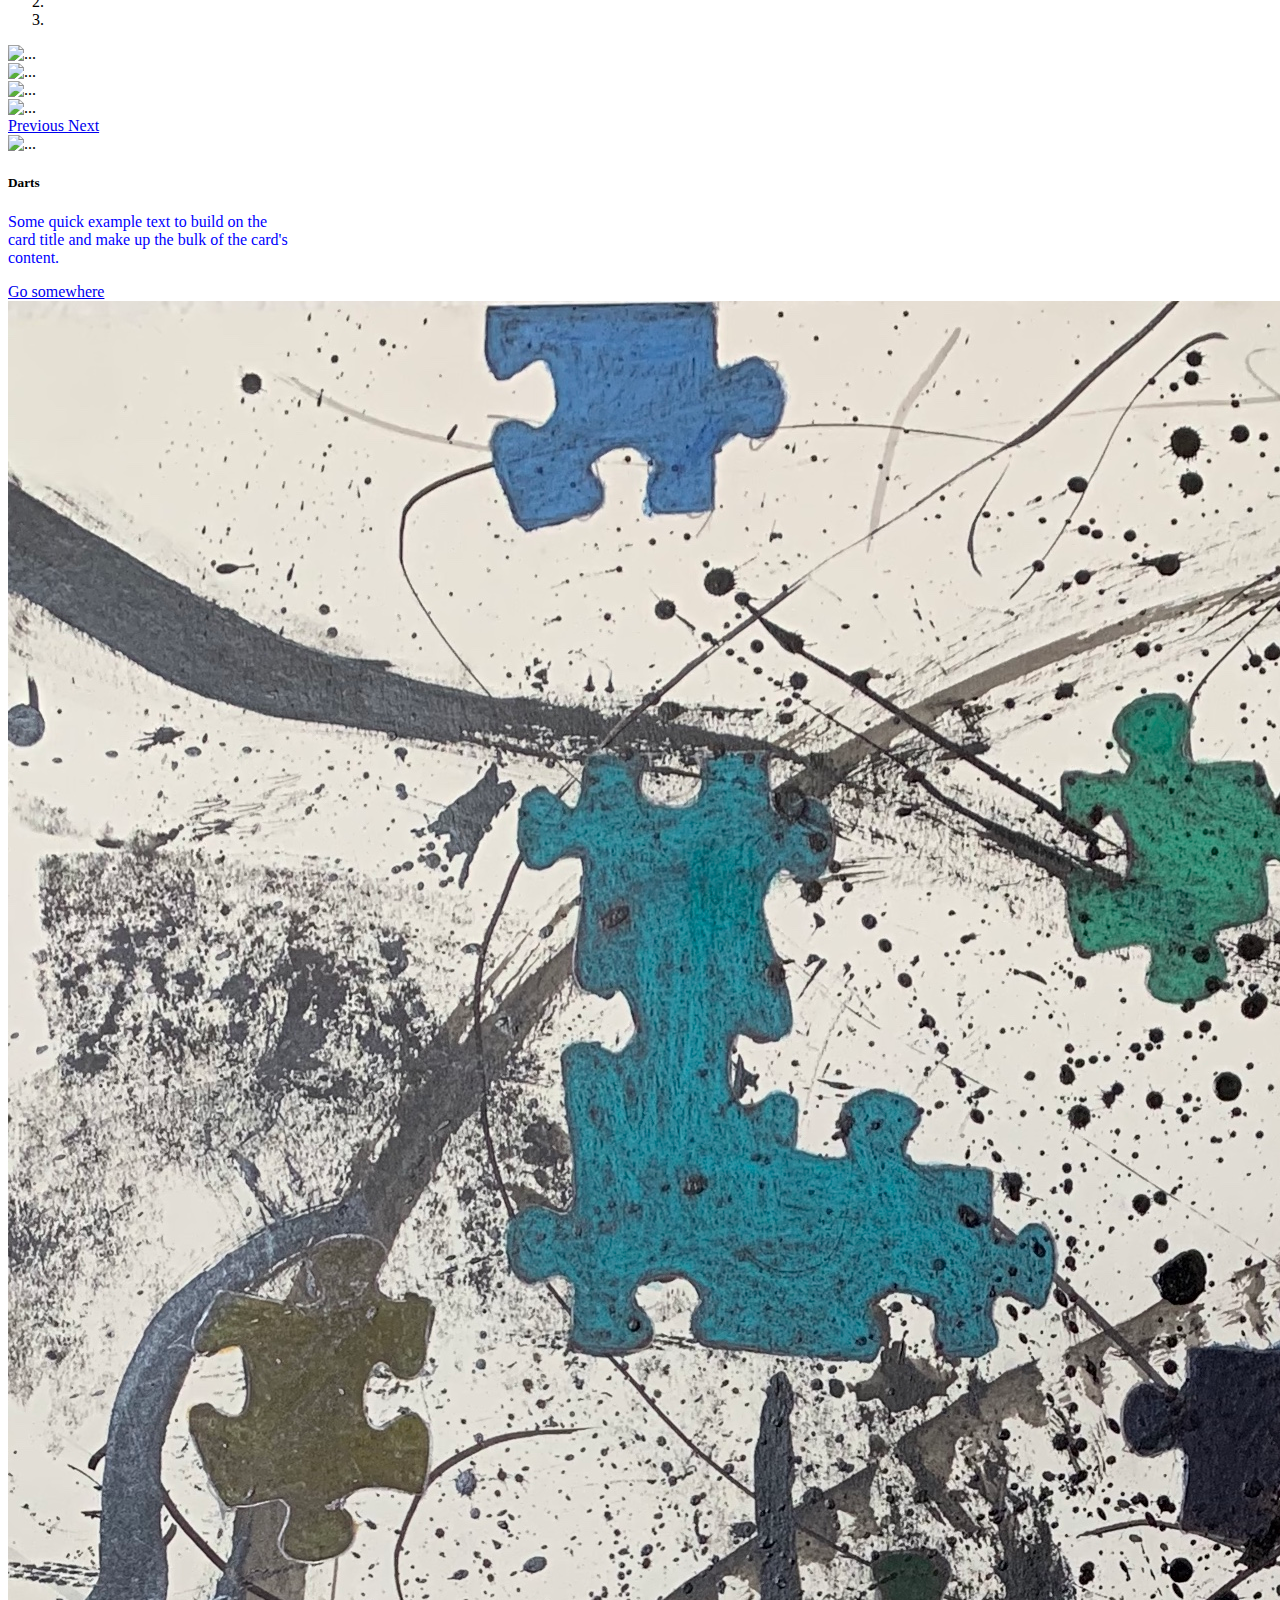
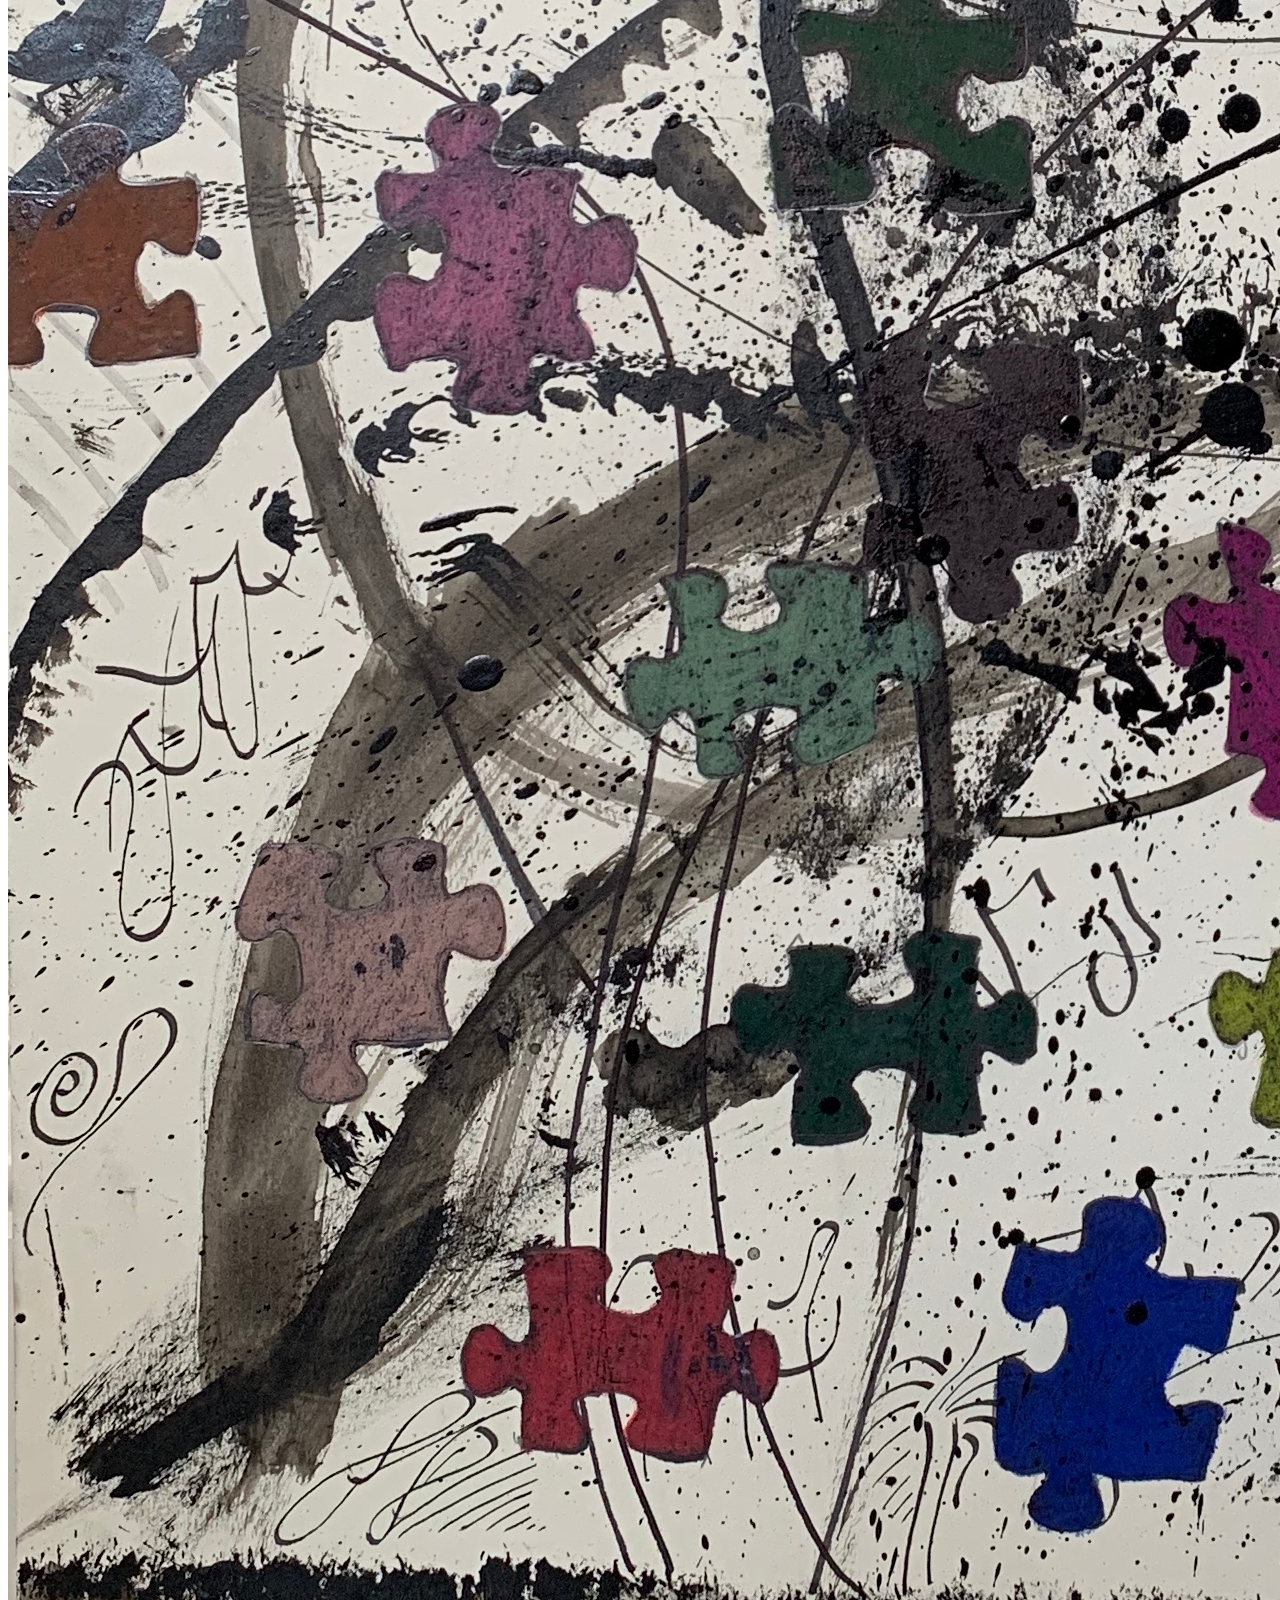
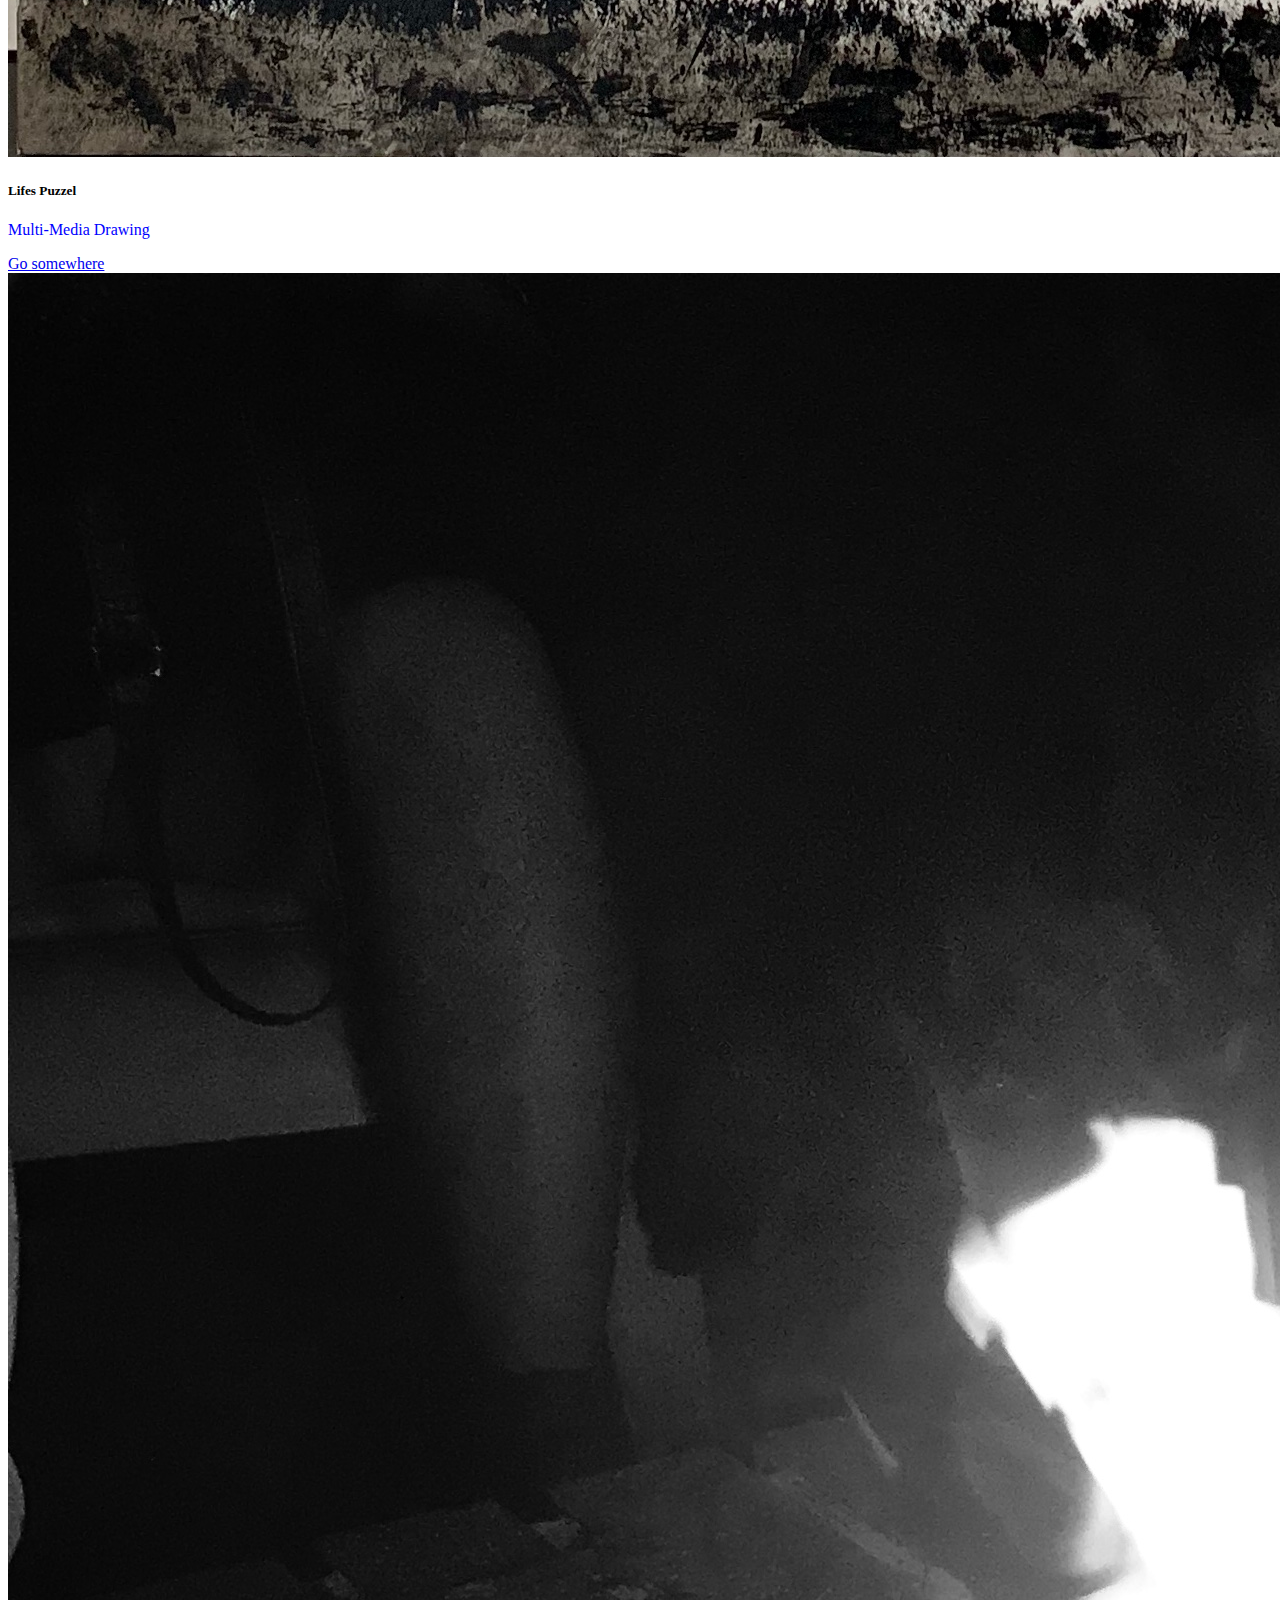
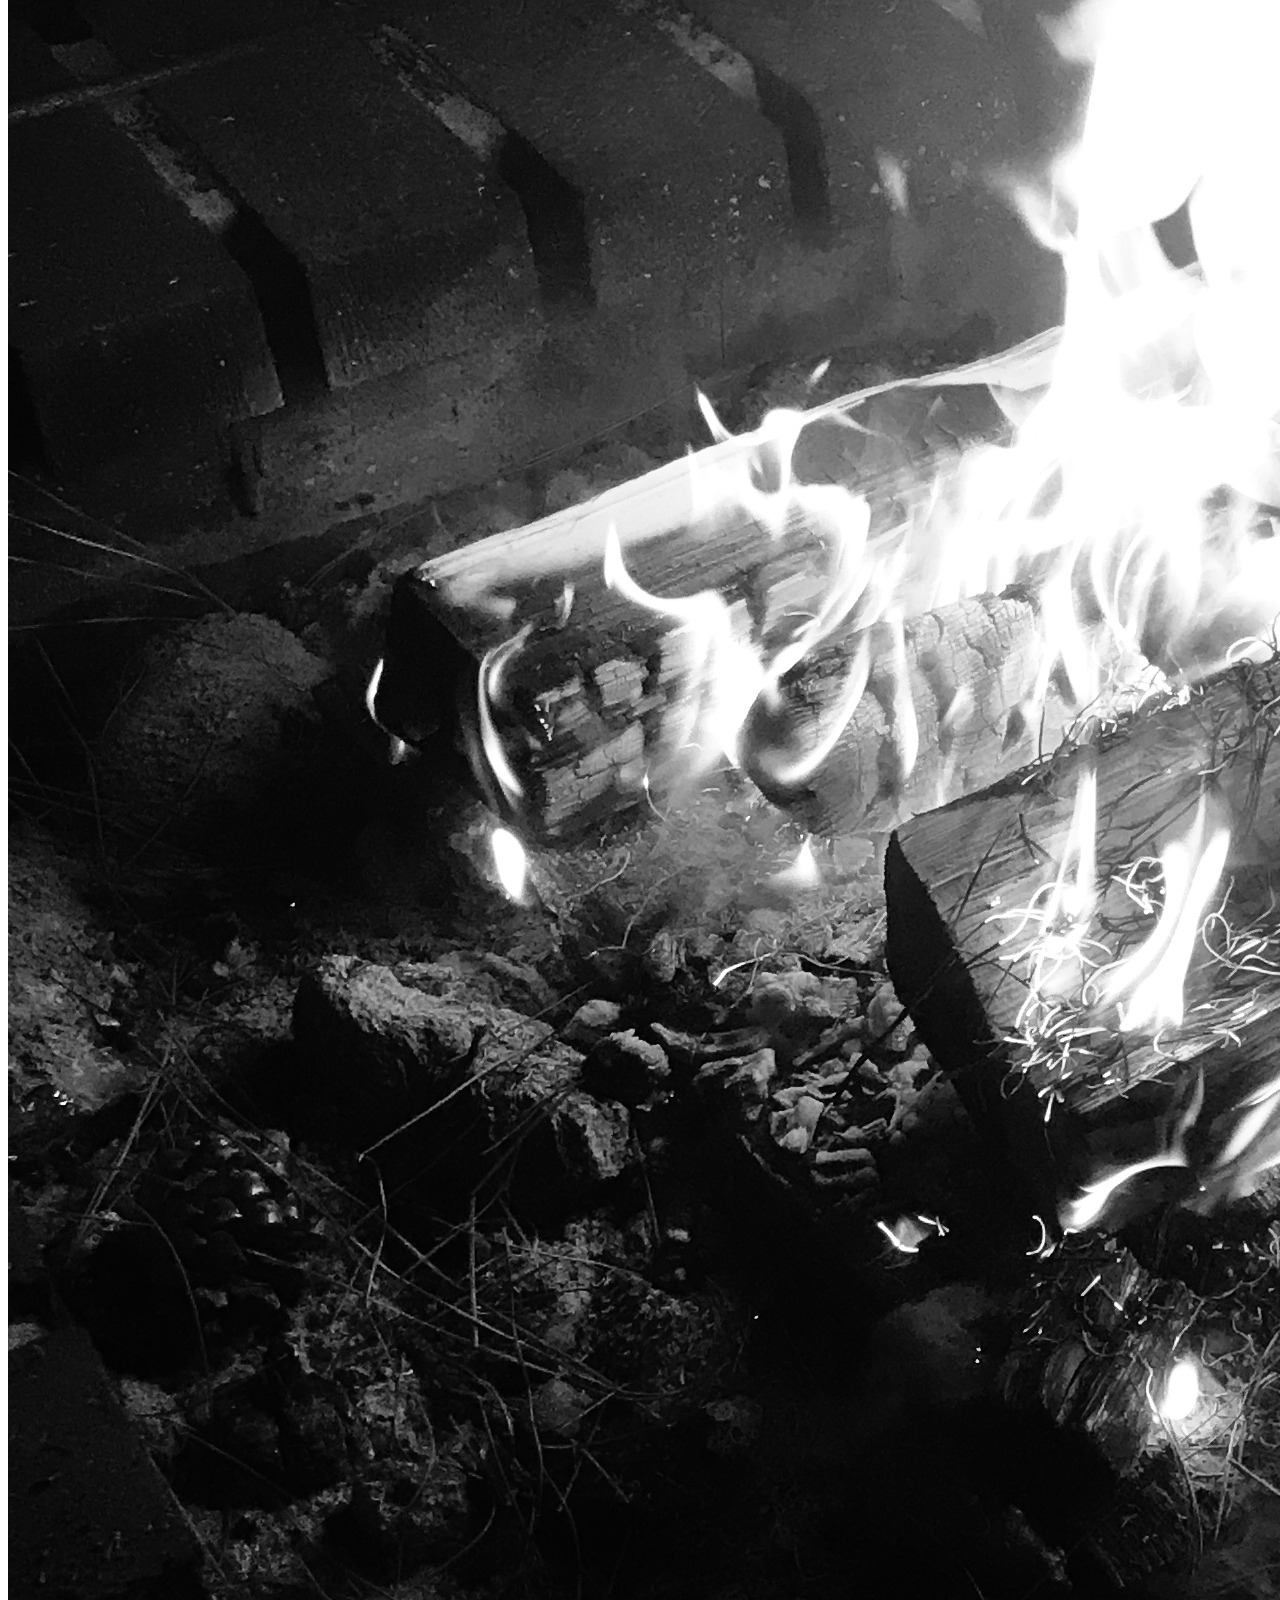
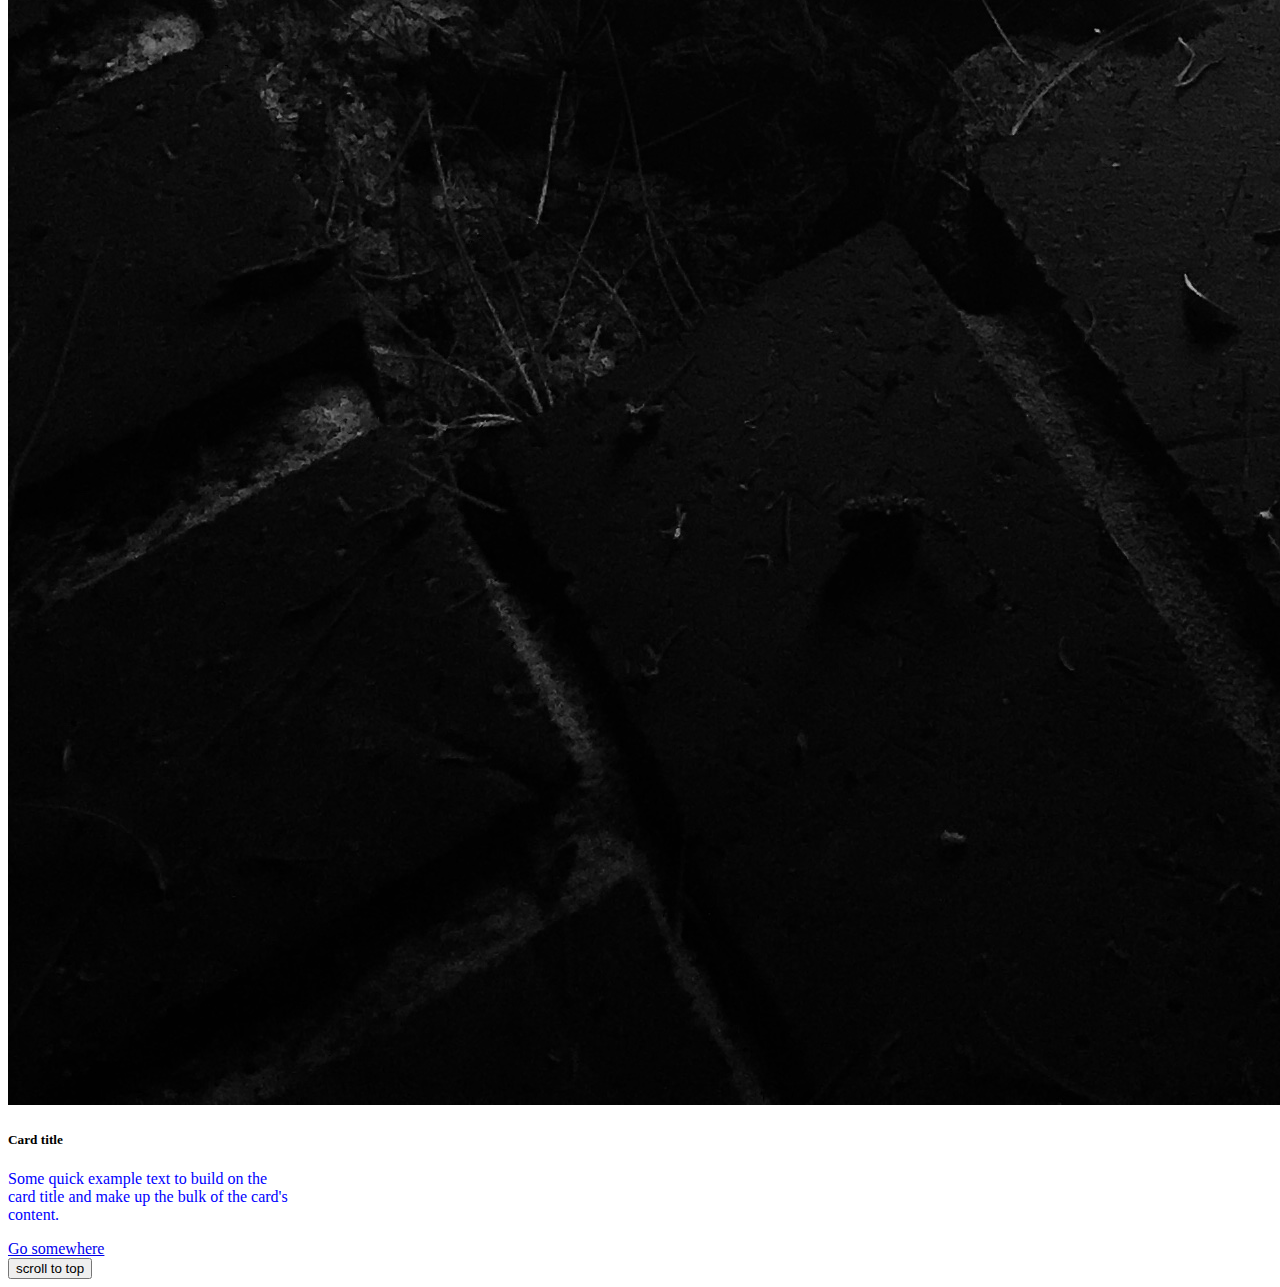
==== commit 2ac20871: "update" ====
--- a/index.html
+++ b/index.html
@@ -21,6 +21,9 @@
   <!--local stylesheet-->
   <link rel="stylesheet" type="text/css" href="assets/css/homePage.css">
 
+  <!-- local stylesheet
+  <link rel="stylesheet" type="text/css" href="assets/css/projects.css"> -->
+
   <!-- bootstrap stylesheet -->
   <link rel="stylesheet" href="https://cdn.jsdelivr.net/npm/bootstrap@4.5.3/dist/css/bootstrap.min.css"
     integrity="sha384-TX8t27EcRE3e/ihU7zmQxVncDAy5uIKz4rEkgIXeMed4M0jlfIDPvg6uqKI2xXr2" crossorigin="anonymous">
@@ -49,37 +52,14 @@
           <a class="nav-link" href="#">Projects <span class="sr-only">(current)</span></a>
         </li>
         <li class="nav-item">
-          <a class="nav-link" href="aboutMe.html">About Me</a>
+          <a class="nav-link" href="contact.html">Contact</a>
         </li>
         <li class="nav-item">
           <a class="nav-link" href="resume.html">Resume</a>
         </li>
-        <!-- <li class="nav-item">
-              <a class="nav-link" href="cssTraining.html">CSS Training</a>
-            </li>
-            <li class="nav-item">
-                <a class="nav-link" href="bootstrapExercise.html">Bootstarp Exercise</a>
-              </li> -->
-
-        <!-- <li class="nav-item dropdown">
-              <a class="nav-link dropdown-toggle" href="#" id="navbarDropdown" role="button" data-toggle="dropdown" aria-haspopup="true" aria-expanded="false">
-                Dropdown
-              </a>
-              <div class="dropdown-menu" aria-labelledby="navbarDropdown">
-                <a class="dropdown-item" href="#">Action</a>
-                <a class="dropdown-item" href="#">Another action</a>
-                <div class="dropdown-divider"></div>
-                <a class="dropdown-item" href="#">Something else here</a>
-              </div>
-            </li> -->
-        <!-- <li class="nav-item">
-              <a class="nav-link disabled" href="#" tabindex="-1" aria-disabled="true">Disabled</a>
-            </li> -->
+        
       </ul>
-      <!-- <form class="form-inline my-2 my-lg-0">
-            <input class="form-control mr-sm-2" type="search" placeholder="Search" aria-label="Search">
-            <button class="btn btn-outline-success my-2 my-sm-0" type="submit">Search</button>
-          </form> -->
+     
     </div>
   </nav>
 
@@ -89,9 +69,9 @@
         <div class="card" style="width: 18rem;">
           <img src="assets/images/Altshule_Ben_Series(4).jpg" class="card-img-top" alt="...">
           <div class="card-body">
-            <h5 class="card-title">Clouds</h5>
-            <p class="card-text">Clouds with Lone Hawk Picture for Photography Final</p>
-            <a href="#" class="btn btn-primary">Go somewhere</a>
+            <h5 class="card-title">Nature</h5>
+            <p class="card-text">Nature Picture for Photography Final</p>
+            <a href="#" class="btn btn-primary">See Others</a>
           </div>
         </div>
         <!-- modal for cloud project -->
@@ -105,22 +85,31 @@
                 </button>
               </div>
               <div class="modal-body">
-                <div id="carouselExampleIndicators" class="carousel slide" data-ride="carousel">
+                <div id="natureIndicatiorCarousel" class="carousel slide customCarousel" data-ride="carousel">
                   <ol class="carousel-indicators">
-                    <li data-target="#carouselExampleIndicators" data-slide-to="0" class="active"></li>
-                    <li data-target="#carouselExampleIndicators" data-slide-to="1"></li>
-                    <li data-target="#carouselExampleIndicators" data-slide-to="2"></li>
+                    <li data-target="#natureIndicatiorCarousel" data-slide-to="0" class="active"></li>
+                    <li data-target="#natureIndicatiorCarousel" data-slide-to="1"></li>
+                    <li data-target="#natureIndicatiorCarousel" data-slide-to="2"></li>
                   </ol>
                   <div class="carousel-inner">
                     <div class="carousel-item active">
-                      <img src="assets/images/Altshule_Ben_Series(4).jpg" class="d-block w-100" alt="...">
-                    </div>
-                    <div class="carousel-item">
-                      <img src="..." class="d-block w-100" alt="...">
-                    </div>
-                    <div class="carousel-item">
-                      <img src="..." class="d-block w-100" alt="...">
-                    </div>
+                      <img src="assets/images/Altshule_Ben_Series(1).jpg" class="d-block w-100" alt="...">
+                    </div>
+                    <div class="carousel-item">
+                      <img src="assets/images/Altshule_Ben_Series(1).jpg" class="d-block w-100" alt="...">
+                    </div>
+                    <div class="carousel-item">
+                      <img src="assets/images/Altshule_Ben_Series(2).jpg" class="d-block w-100" alt="...">
+                    </div>
+                    <div class="carousel-item">
+                      <img src="assets/images/Altshule_Ben_Series(3).jpg" class="d-block w-100" alt="...">
+                    </div>
+                    <!-- <div class="carousel-item">
+                      <img src="assets/images/Altshule_Ben_Series(4) 2.jpg" class="d-block w-100" alt="...">
+                    </div>
+                    <div class="carousel-item">
+                      <img src="assets/images/Altshule_Ben_Series(5).jpg" class="d-block w-100" alt="...">
+                    </div> -->
                   </div>
                   <a class="carousel-control-prev" href="#carouselExampleIndicators" role="button" data-slide="prev">
                     <span class="carousel-control-prev-icon" aria-hidden="true"></span>
@@ -137,6 +126,18 @@
         </div>
       </div>
 
+      
+      <div class="col-sm-6 col-md-3 col-lg-3">
+        <div class="card" style="width: 18rem;">
+          <img src="assets/images/Dart.jpg" class="card-img-top" alt="...">
+          <div class="card-body">
+            <h5 class="card-title">Darts</h5>
+            <p class="card-text">Some quick example text to build on the card title and make up the bulk of the card's
+              content.</p>
+            <a href="#" class="btn btn-primary">Go somewhere</a>
+          </div>
+        </div>
+      </div>
       <div class="col-sm-6 col-md-3 col-lg-3">
         <div class="card" style="width: 18rem;">
           <img src="assets/images/inkPuzzle.jpg" class="card-img-top" alt="...">
@@ -149,7 +150,7 @@
       </div>
       <div class="col-sm-6 col-md-3 col-lg-3">
         <div class="card" style="width: 18rem;">
-          <img src="assets/images/Dart.jpg" class="card-img-top" alt="...">
+          <img src="assets/images/Fire.jpg" class="card-img-top" alt="...">
           <div class="card-body">
             <h5 class="card-title">Card title</h5>
             <p class="card-text">Some quick example text to build on the card title and make up the bulk of the card's
@@ -158,78 +159,8 @@
           </div>
         </div>
       </div>
-      <div class="col-sm-6 col-md-3 col-lg-3">
-        <div class="card" style="width: 18rem;">
-          <img src="assets/images/Fire.jpg" class="card-img-top" alt="...">
-          <div class="card-body">
-            <h5 class="card-title">Card title</h5>
-            <p class="card-text">Some quick example text to build on the card title and make up the bulk of the card's
-              content.</p>
-            <a href="#" class="btn btn-primary">Go somewhere</a>
-          </div>
-        </div>
-      </div>
     </div>
   </div>
-
-
-  <!-- --<h1 id="pinkText">This will be my future portfolio website</h1>
-  <p>there will more projects display here really soon!!!</p>
-  -<h3 align="center">hello there</h3>
-  <p align="center">my name is ben</p>
-
-  <a href="https://www.nike.com/" target="_blank">
-    <h2>go to nike website</h2>
-  </a>
-
-  <a href="baltshule@cpp.edu">
-    <p>email me</p>
-  </a>
-
-  <h1>to do list</h1>
-  <ol>
-    <li>cook dinner</li>
-    <li>buy milk</li>
-    <li>feed the dog</li>
-  </ol>
-
-  <ul>
-    <li>cook dinner</li>
-    <li>buy milk</li>
-    <li>feed the dog</li>
-  </ul>
-
-  <h1>Student Bio</h1>
-  <h3>Benjamin Altshule</h3>
-  <img width="auto" height="200" style="border-radius: 50%;" src="assets/images/selfPortait.jpg">
-
-  <p>I am a mobile developler</p>
-
-  <h4>Contact Info</h4>
-  <ul>
-    <li>
-      "Email: "
-      <a href="mailto:baltshule@cpp.edu">baltshule.cpp.edu</a>
-    </li>
-  </ul>
-
-  <div id="firstBox">
-    <h2>first div box</h2>
-    <div>
-      <p>this is my second box</p>
-      <h1 class="shadowText">hello</h1>
-    </div>
-  </div>
-
-  <div id="secondBox">
-    <p>this is my second box</p>
-    <h1>hello</h1>
-  </div>
-
-  <div></div> -->
 
 </body>
 
--- a/assets/css/projects.css
+++ b/assets/css/projects.css
@@ -0,0 +1,53 @@
+.carousel {
+    position: relative;
+}
+
+/* Carousel */
+.customCarousel .carousel-item>img {
+    width: 100%;
+    object-fit: cover;
+    height: 600px;
+}
+
+.customCarousel .carousel-caption h4 {
+    font-weight: bold;
+    font-style: italic;
+    text-transform: capitalize;
+    margin: 20px 0;
+}
+
+.customCarousel .carousel-caption span {
+    color:blue;
+    padding: 10px;
+    opacity: 0.75;
+}
+
+.customCarousel .carousel-indicators li {
+    border-radius: 50%;
+    width: 15px;
+    height: 15px
+}
+
+.customCarousel .carousel-indicators li:hover {
+    background-color:blue;
+    opacity: 1;
+}
+
+.customCarousel .carousel-indicators li.active {
+    background-color: blue;
+    opacity: 1;
+}
+
+.customCarousel .carousel-control-prev,
+.customCarousel .carousel-control-next {
+    opacity: 1;
+}
+
+.customCarousel a span:first-child i {
+    color: blue;
+    font-size: 30px;
+}
+
+.customCarousel a span:first-child i:hover {
+    transform: scale(2);
+}
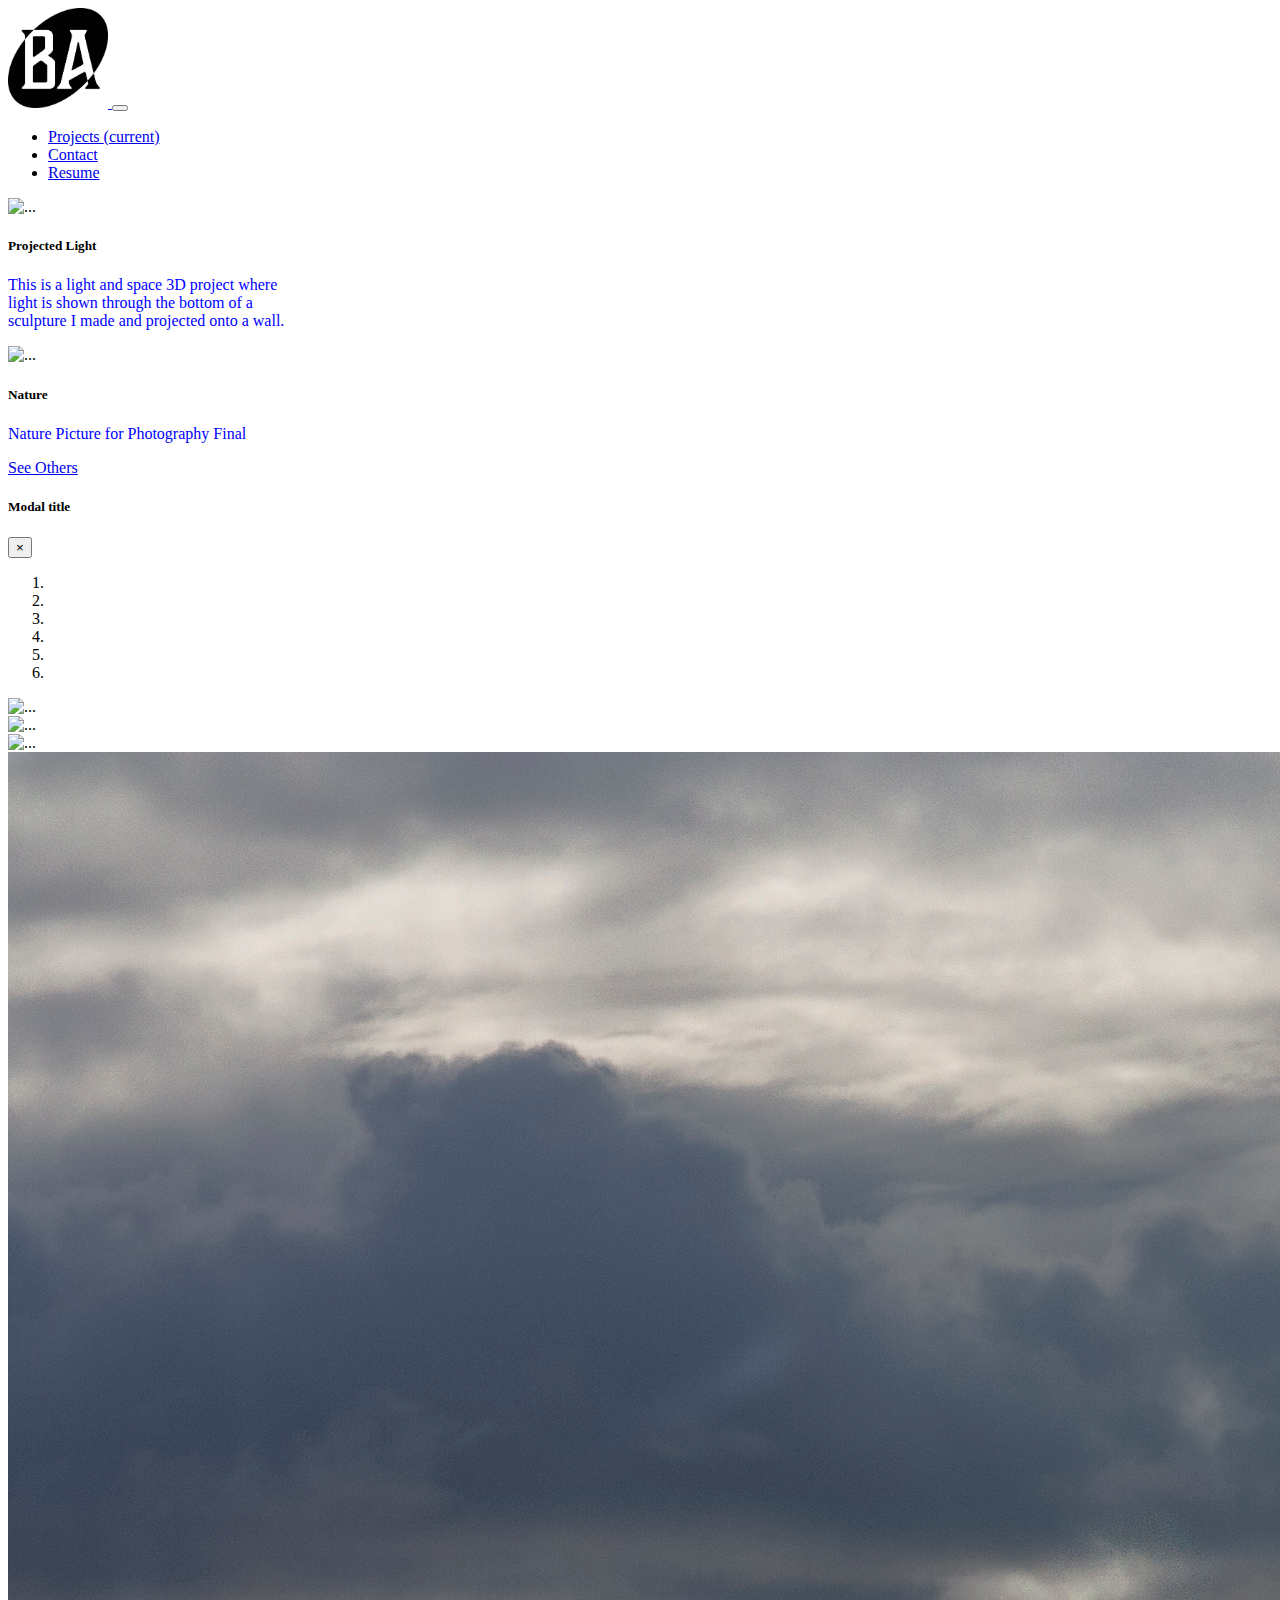
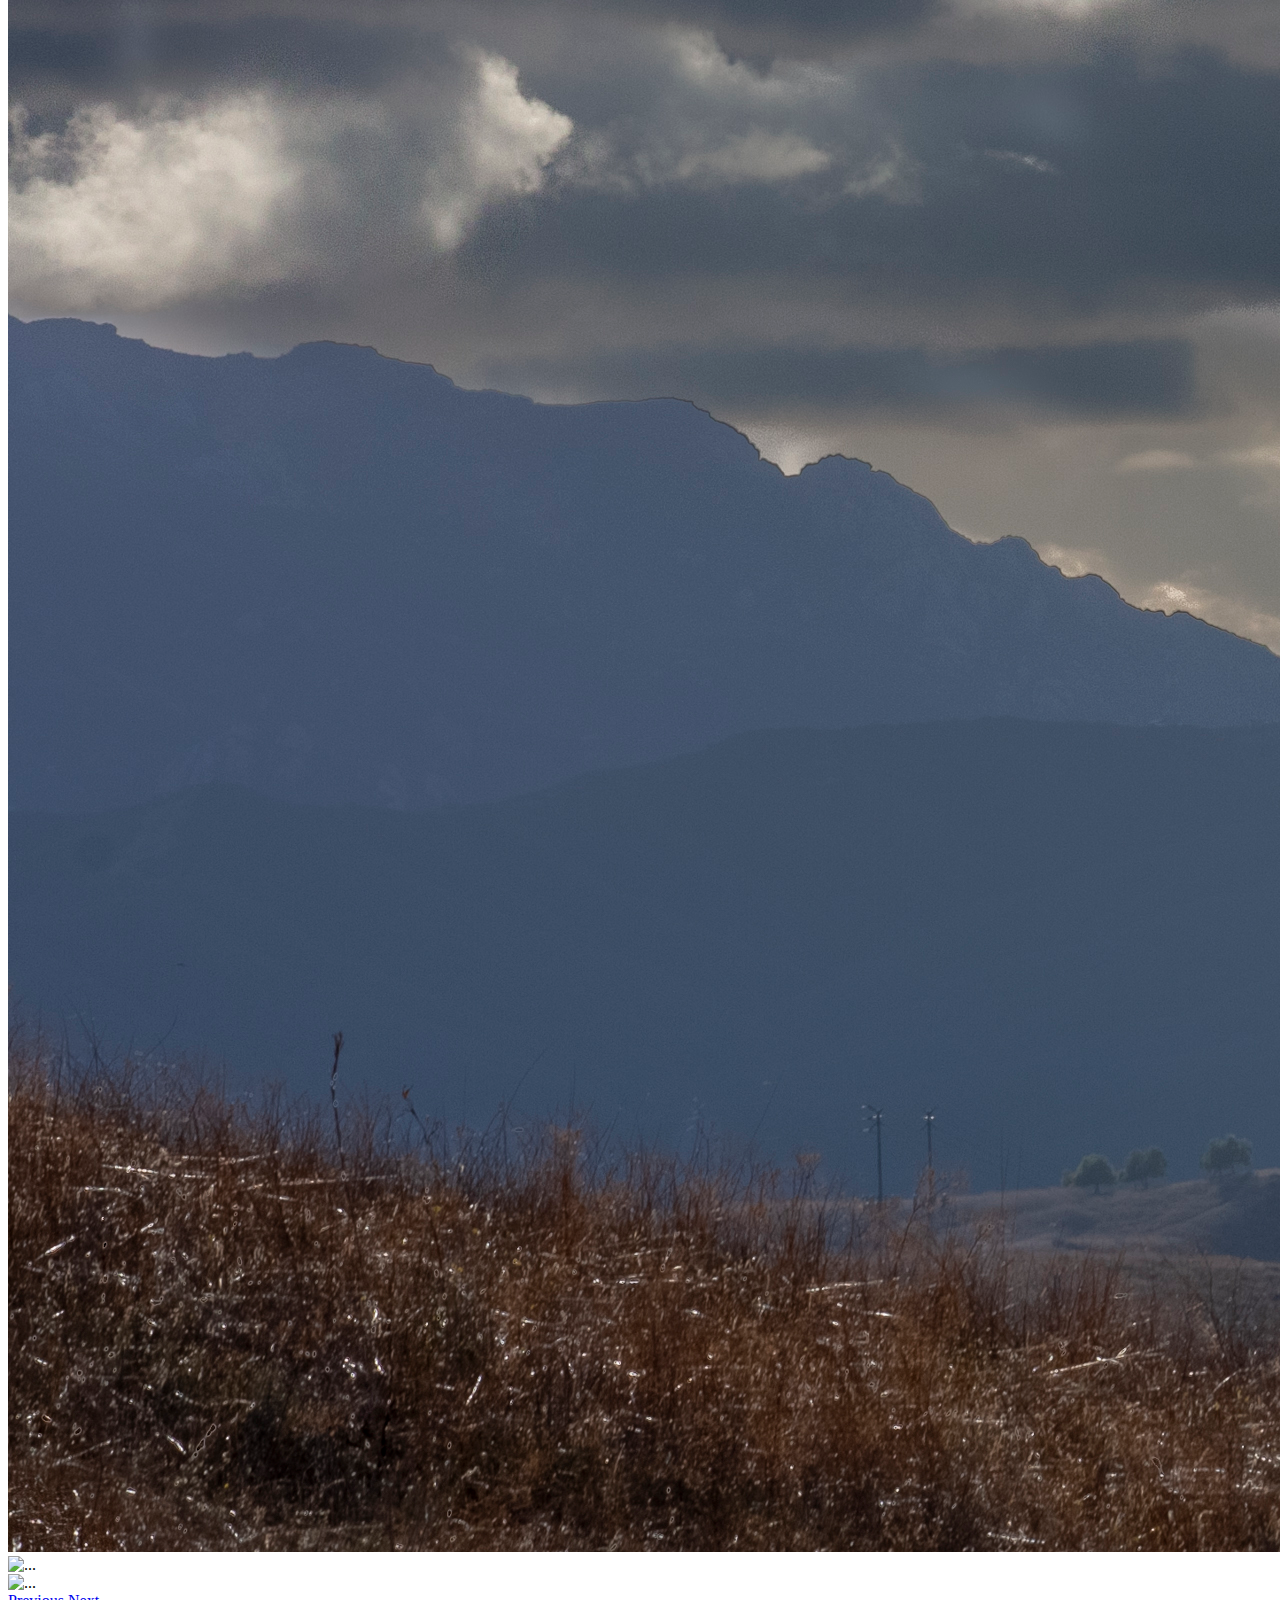
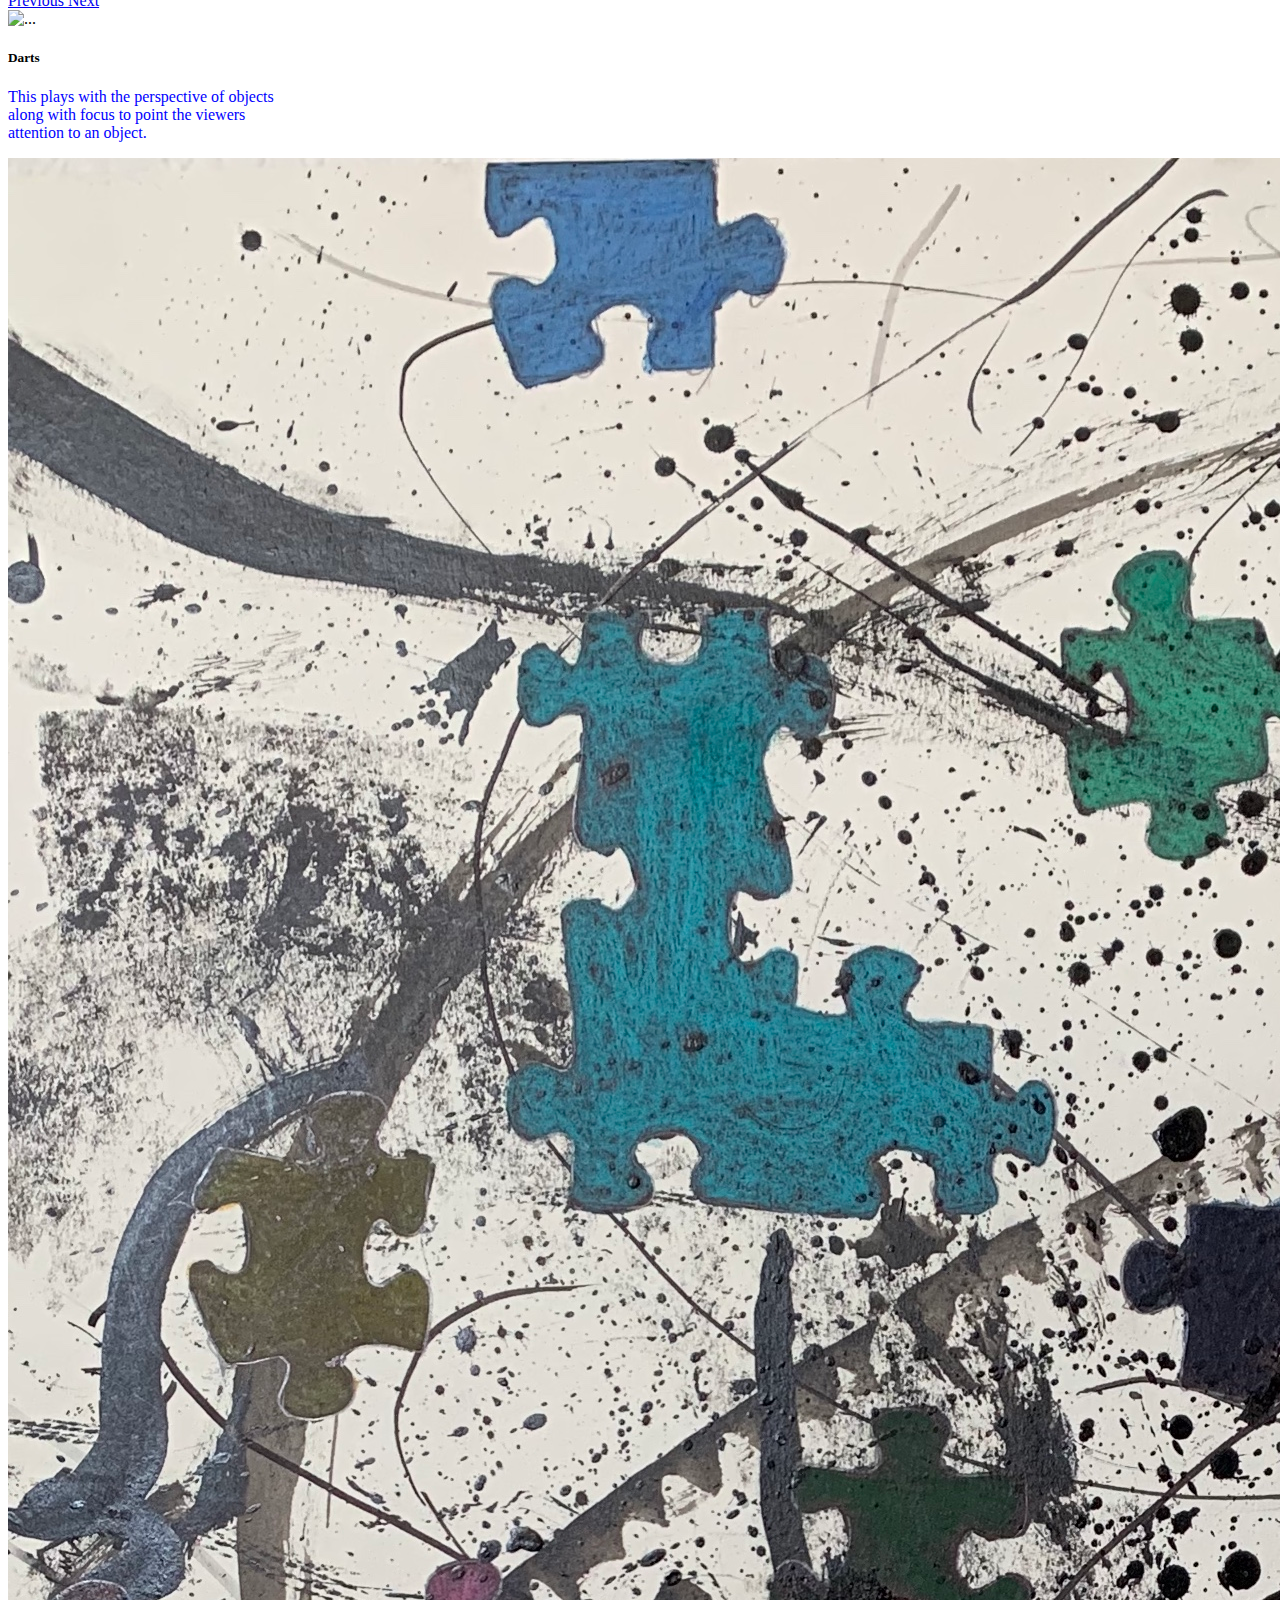
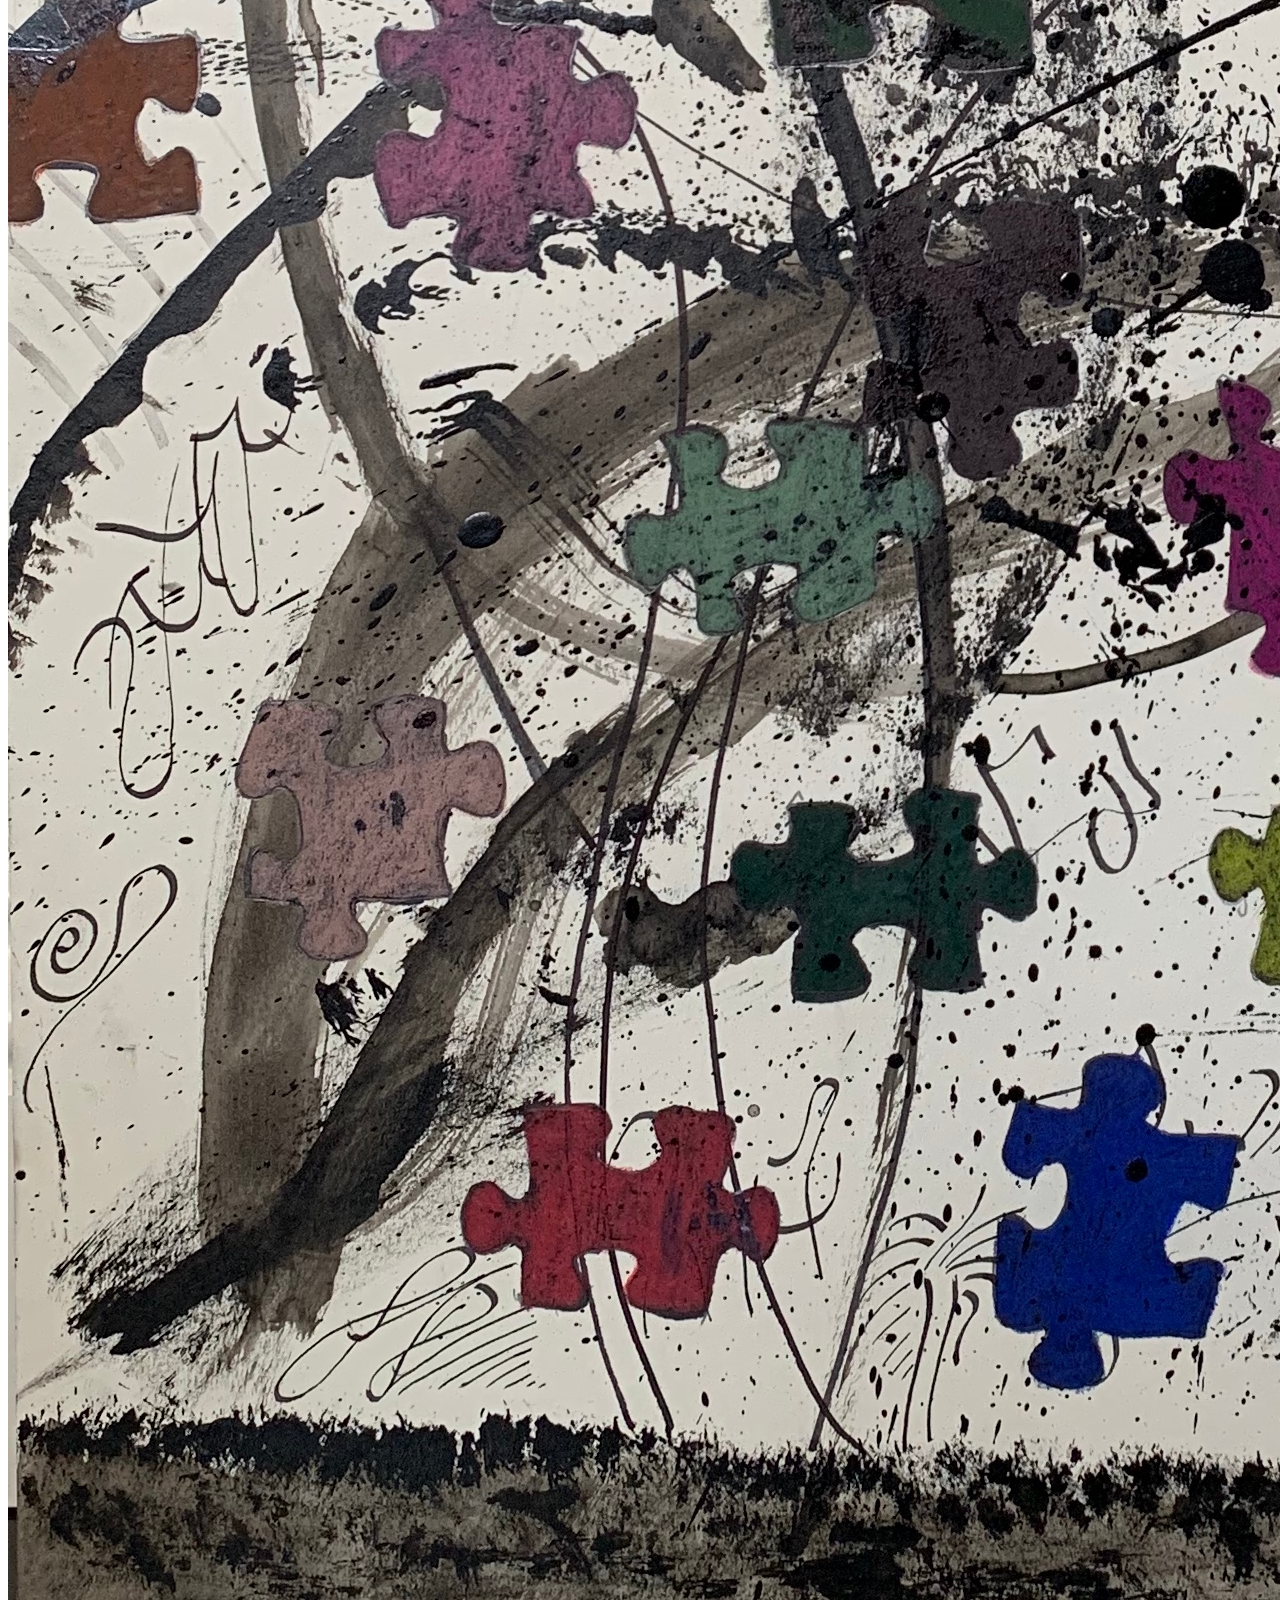
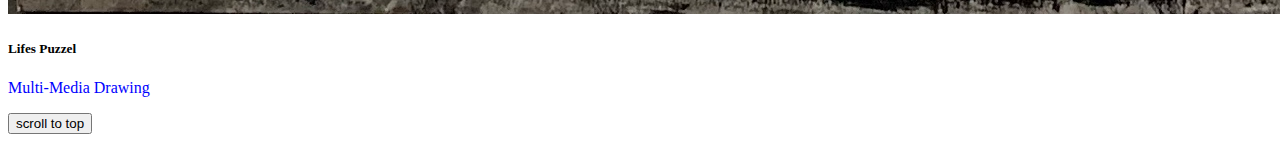
==== commit b8eb3a48: "Add Contact" ====
--- a/index.html
+++ b/index.html
@@ -67,15 +67,25 @@
     <div class="row">
       <div class="col-sm-6 col-md-3 col-lg-3">
         <div class="card" style="width: 18rem;">
-          <img src="assets/images/Altshule_Ben_Series(4).jpg" class="card-img-top" alt="...">
+          <img src="assets/images/LightSpace.jpg" class="card-img-top" alt="...">
+          <div class="card-body">
+            <h5 class="card-title">Projected Light</h5>
+            <p class="card-text">This is a light and space 3D project where light is shown through the bottom of a sculpture I made and projected onto a wall.</p> 
+          </div>
+        </div>
+      </div>
+
+      <div class="col-sm-6 col-md-3 col-lg-3">
+        <div class="card" style="width: 18rem;">
+          <img src="assets/images/Altshule_Ben_Series(1).jpg" class="card-img-top" alt="...">
           <div class="card-body">
             <h5 class="card-title">Nature</h5>
             <p class="card-text">Nature Picture for Photography Final</p>
-            <a href="#" class="btn btn-primary">See Others</a>
+            <a href="#" class="btn btn-primary" data-toggle="modal" data-target="#natureModal"> See Others</a>
           </div>
         </div>
         <!-- modal for cloud project -->
-        <div class="modal fade" id="exampleModal" tabindex="-1" aria-labelledby="exampleModalLabel" aria-hidden="true">
+        <div class="modal fade show" id="natureModal" tabindex="-1" aria-labelledby="exampleModalLabel" aria-hidden="true">
           <div class="modal-dialog">
             <div class="modal-content">
               <div class="modal-header">
@@ -90,32 +100,35 @@
                     <li data-target="#natureIndicatiorCarousel" data-slide-to="0" class="active"></li>
                     <li data-target="#natureIndicatiorCarousel" data-slide-to="1"></li>
                     <li data-target="#natureIndicatiorCarousel" data-slide-to="2"></li>
+                    <li data-target="#natureIndicatiorCarousel" data-slide-to="3"></li>
+                    <li data-target="#natureIndicatiorCarousel" data-slide-to="4"></li>
+                    <li data-target="#natureIndicatiorCarousel" data-slide-to="5"></li>
                   </ol>
                   <div class="carousel-inner">
                     <div class="carousel-item active">
                       <img src="assets/images/Altshule_Ben_Series(1).jpg" class="d-block w-100" alt="...">
                     </div>
                     <div class="carousel-item">
-                      <img src="assets/images/Altshule_Ben_Series(1).jpg" class="d-block w-100" alt="...">
-                    </div>
-                    <div class="carousel-item">
                       <img src="assets/images/Altshule_Ben_Series(2).jpg" class="d-block w-100" alt="...">
                     </div>
                     <div class="carousel-item">
                       <img src="assets/images/Altshule_Ben_Series(3).jpg" class="d-block w-100" alt="...">
                     </div>
-                    <!-- <div class="carousel-item">
+                    <div class="carousel-item">
                       <img src="assets/images/Altshule_Ben_Series(4) 2.jpg" class="d-block w-100" alt="...">
                     </div>
                     <div class="carousel-item">
                       <img src="assets/images/Altshule_Ben_Series(5).jpg" class="d-block w-100" alt="...">
-                    </div> -->
+                    </div>
+                    <div class="carousel-item">
+                      <img src="assets/images/Altshule_Ben_Series(6).jpg" class="d-block w-100" alt="...">
+                    </div>
                   </div>
-                  <a class="carousel-control-prev" href="#carouselExampleIndicators" role="button" data-slide="prev">
+                  <a class="carousel-control-prev" href="#natureIndicatiorCarousel" role="button" data-slide="prev">
                     <span class="carousel-control-prev-icon" aria-hidden="true"></span>
                     <span class="sr-only">Previous</span>
                   </a>
-                  <a class="carousel-control-next" href="#carouselExampleIndicators" role="button" data-slide="next">
+                  <a class="carousel-control-next" href="#natureIndicatiorCarousel" role="button" data-slide="next">
                     <span class="carousel-control-next-icon" aria-hidden="true"></span>
                     <span class="sr-only">Next</span>
                   </a>
@@ -126,15 +139,12 @@
         </div>
       </div>
 
-      
       <div class="col-sm-6 col-md-3 col-lg-3">
         <div class="card" style="width: 18rem;">
           <img src="assets/images/Dart.jpg" class="card-img-top" alt="...">
           <div class="card-body">
             <h5 class="card-title">Darts</h5>
-            <p class="card-text">Some quick example text to build on the card title and make up the bulk of the card's
-              content.</p>
-            <a href="#" class="btn btn-primary">Go somewhere</a>
+            <p class="card-text">This plays with the perspective of objects along with focus to point the viewers attention to an object.</p>
           </div>
         </div>
       </div>
@@ -144,18 +154,7 @@
           <div class="card-body">
             <h5 class="card-title">Lifes Puzzel</h5>
             <p class="card-text">Multi-Media Drawing</p>
-            <a href="#" class="btn btn-primary">Go somewhere</a>
-          </div>
-        </div>
-      </div>
-      <div class="col-sm-6 col-md-3 col-lg-3">
-        <div class="card" style="width: 18rem;">
-          <img src="assets/images/Fire.jpg" class="card-img-top" alt="...">
-          <div class="card-body">
-            <h5 class="card-title">Card title</h5>
-            <p class="card-text">Some quick example text to build on the card title and make up the bulk of the card's
-              content.</p>
-            <a href="#" class="btn btn-primary">Go somewhere</a>
+            
           </div>
         </div>
       </div>
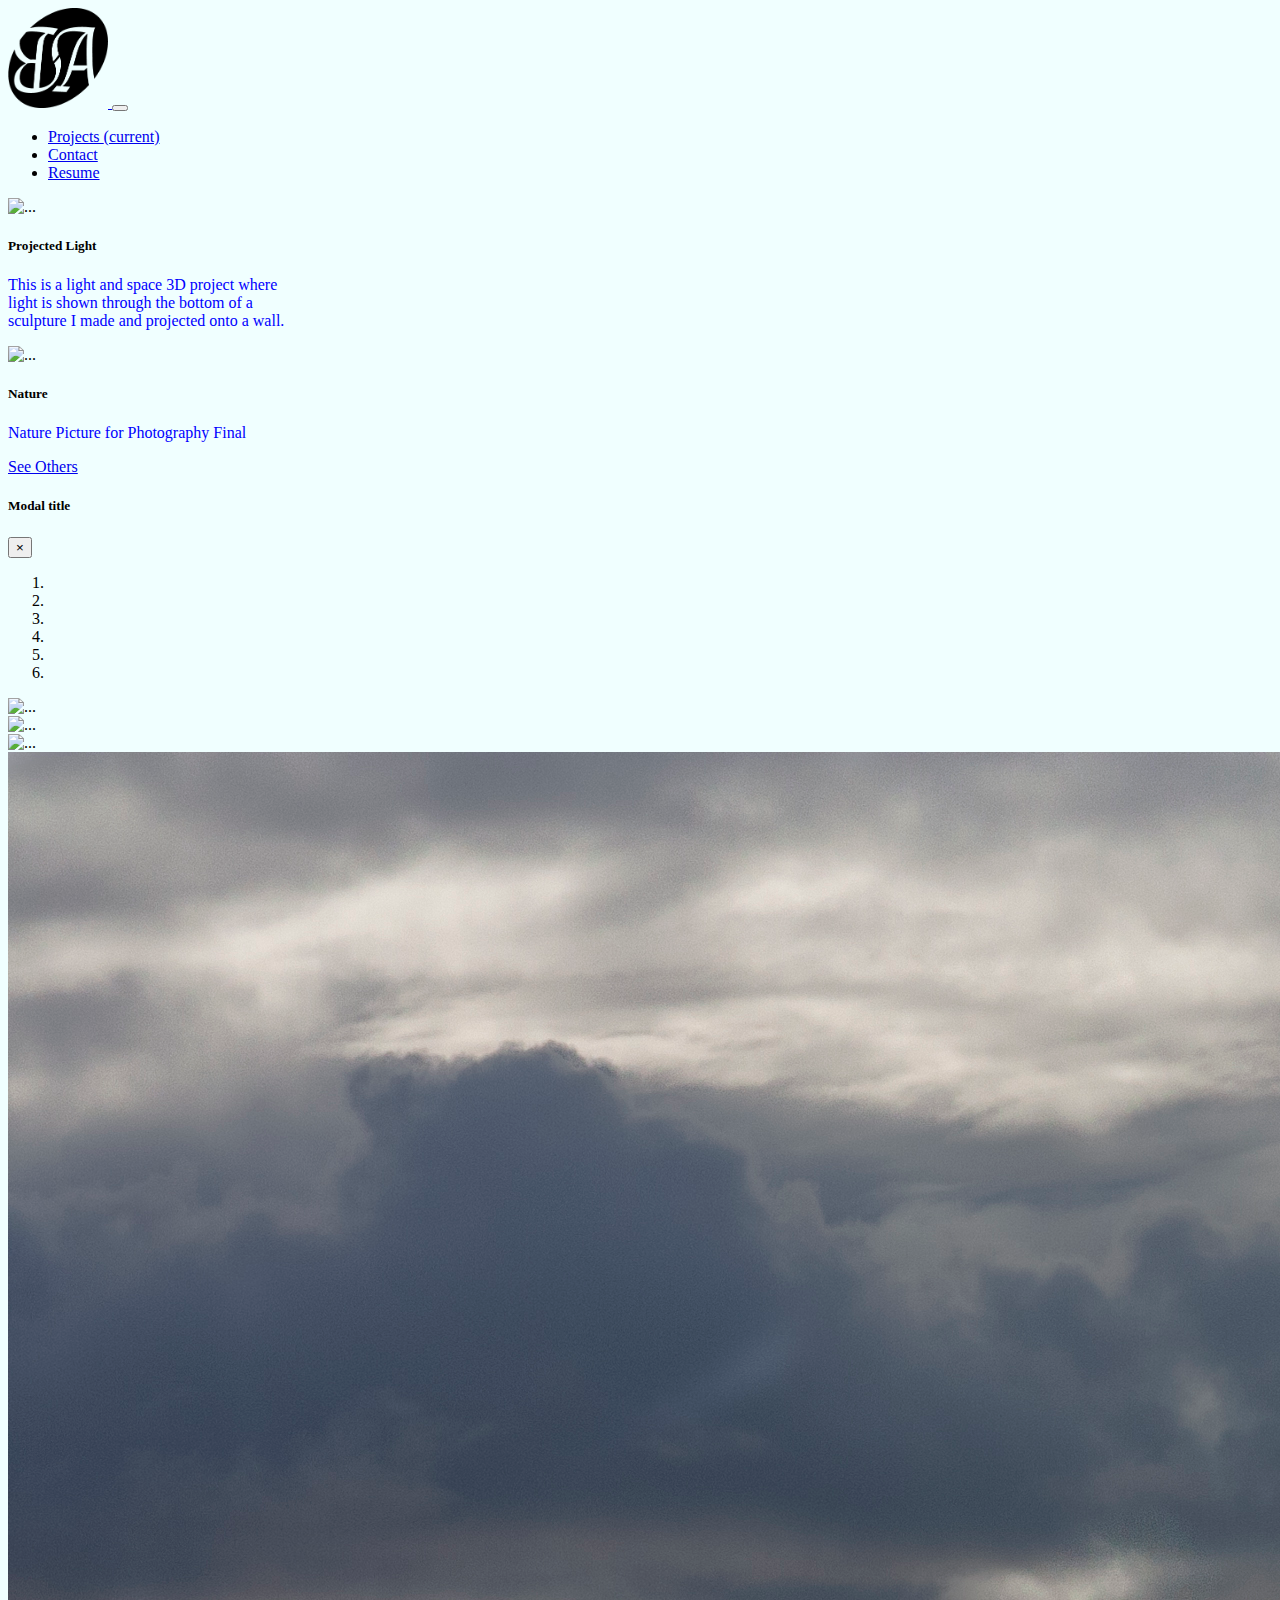
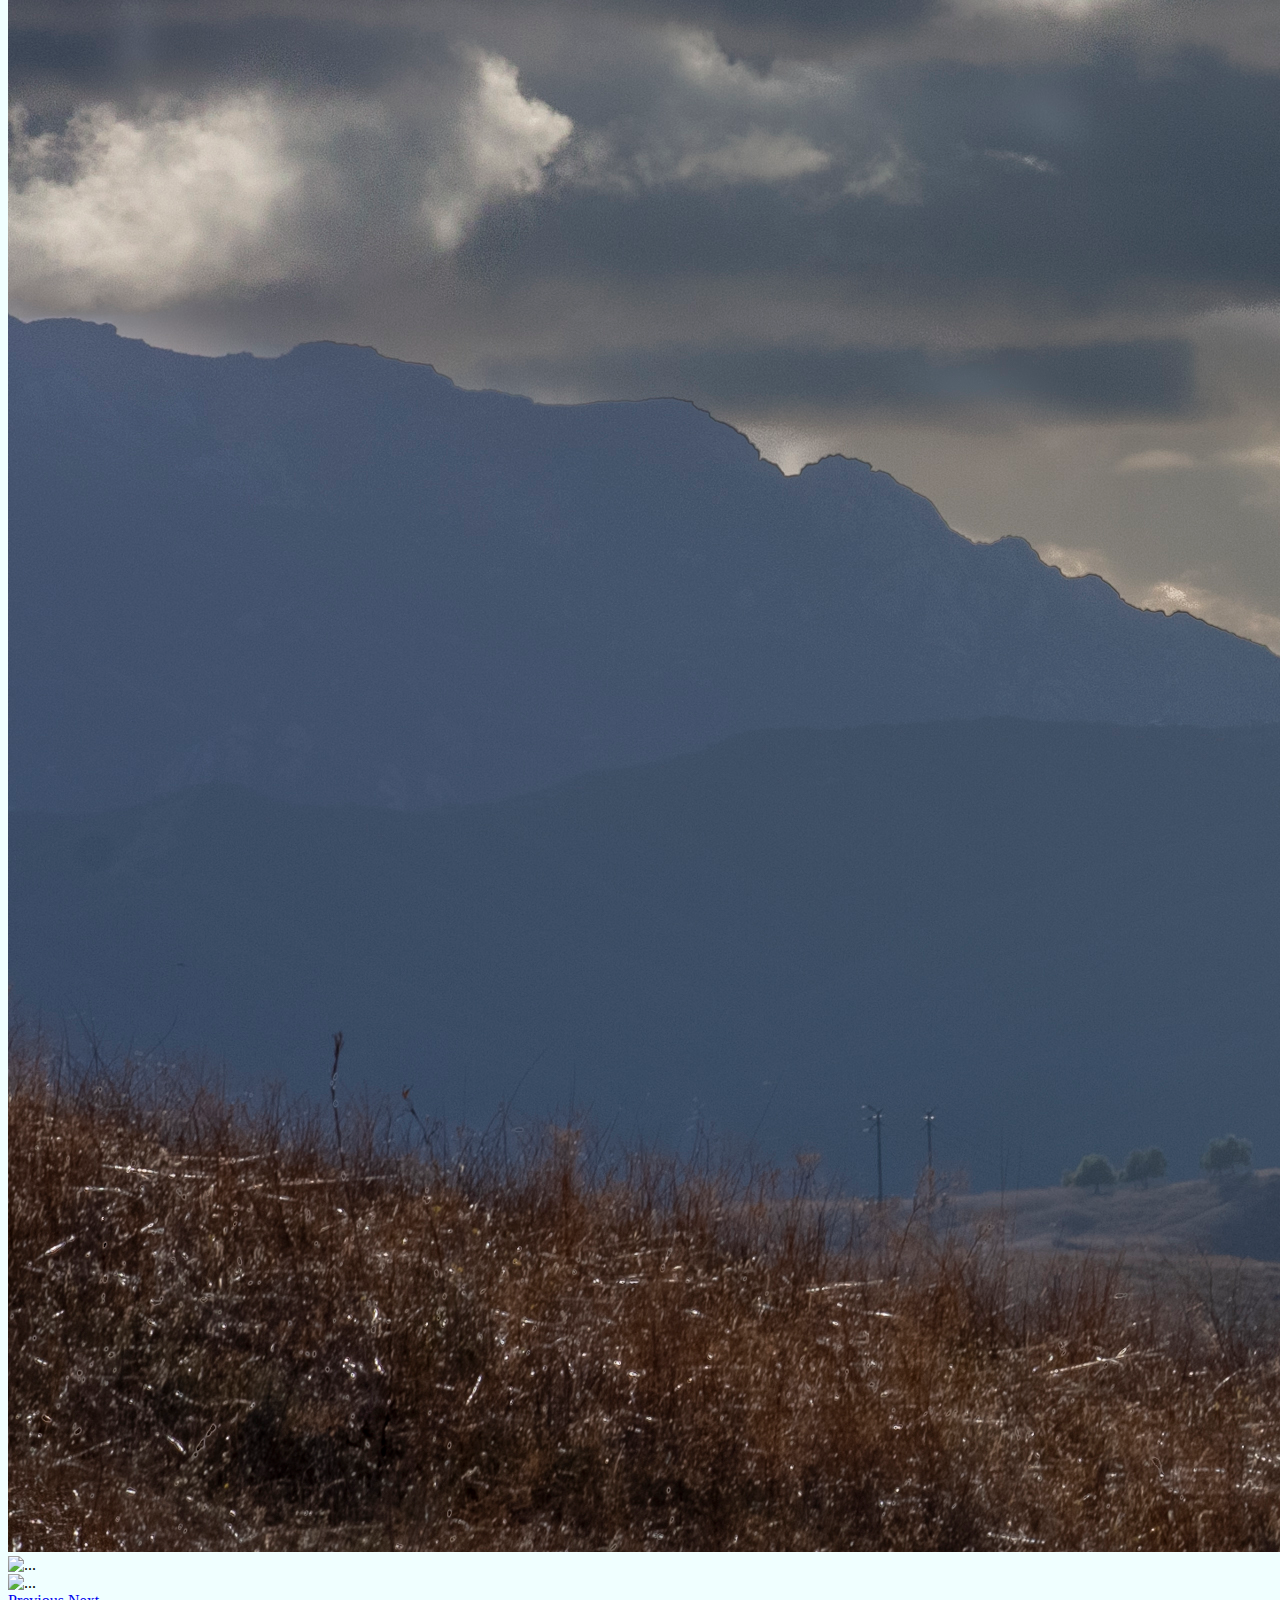
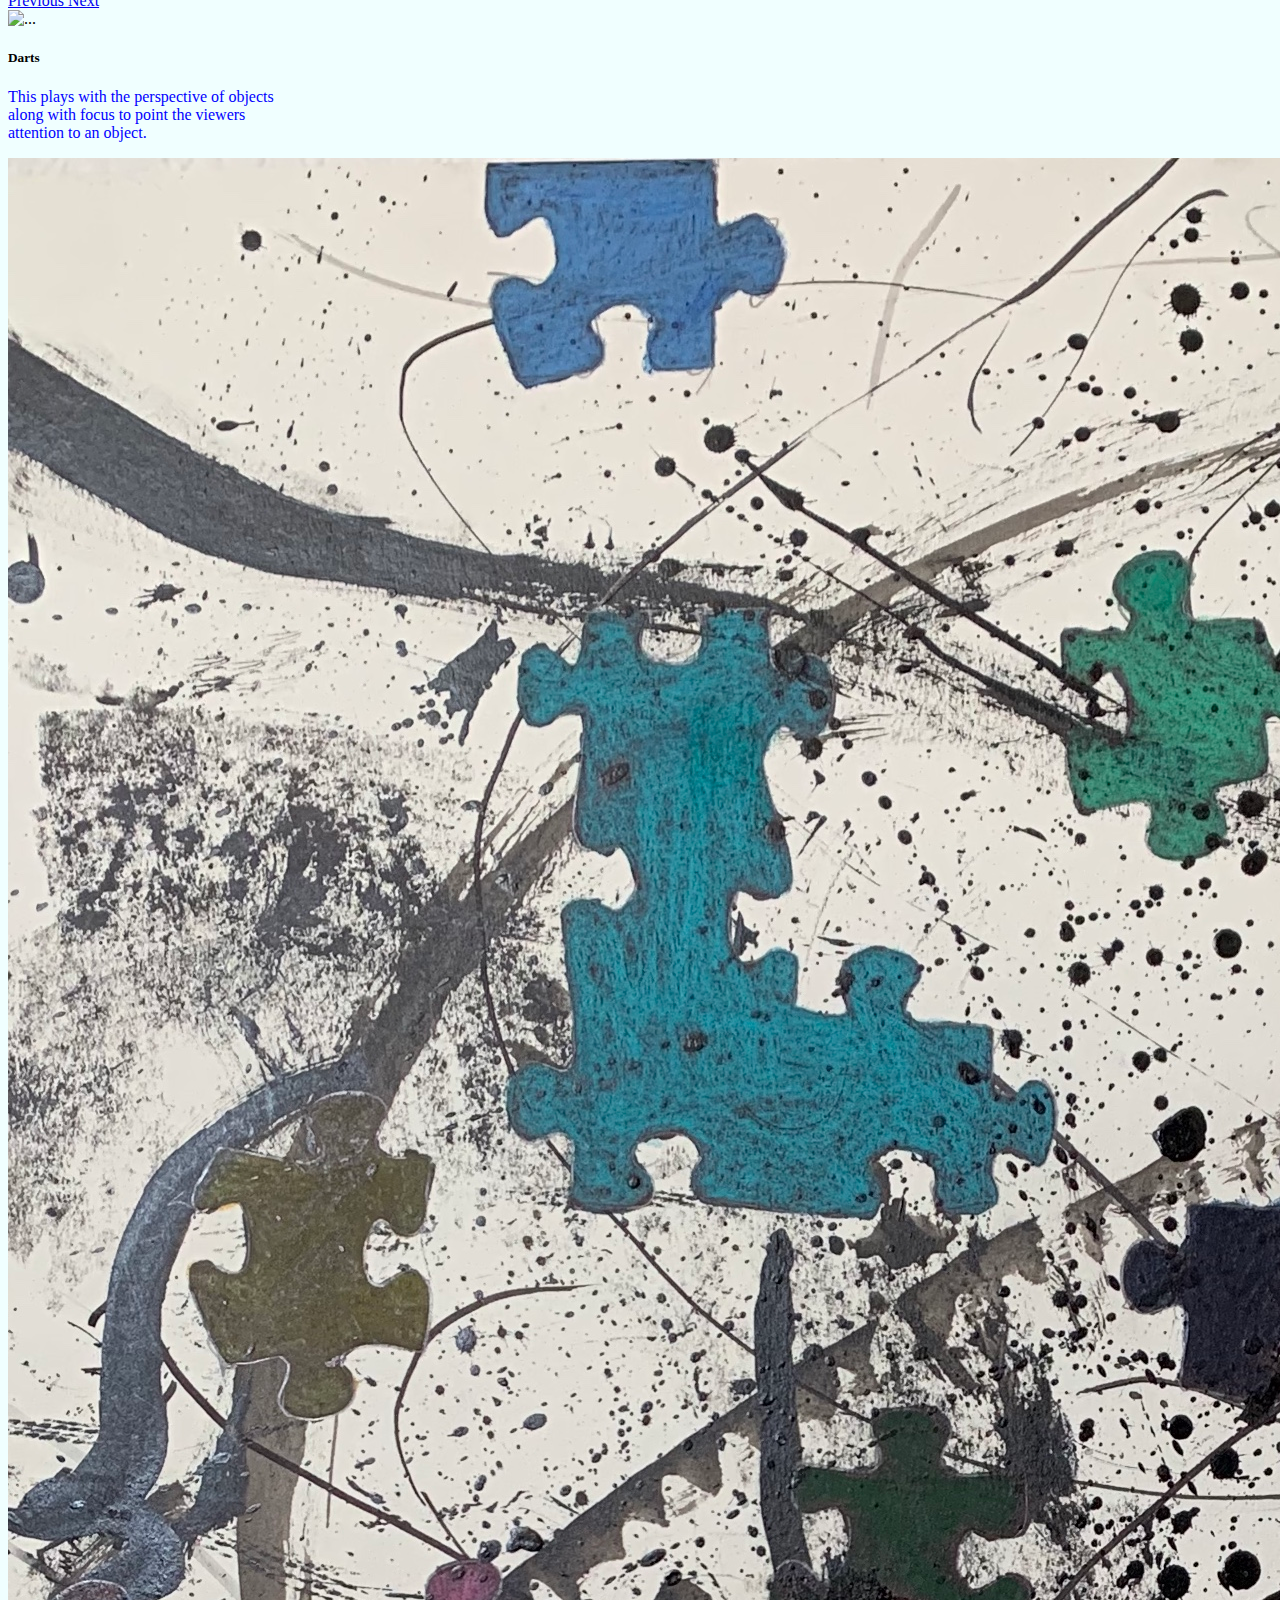
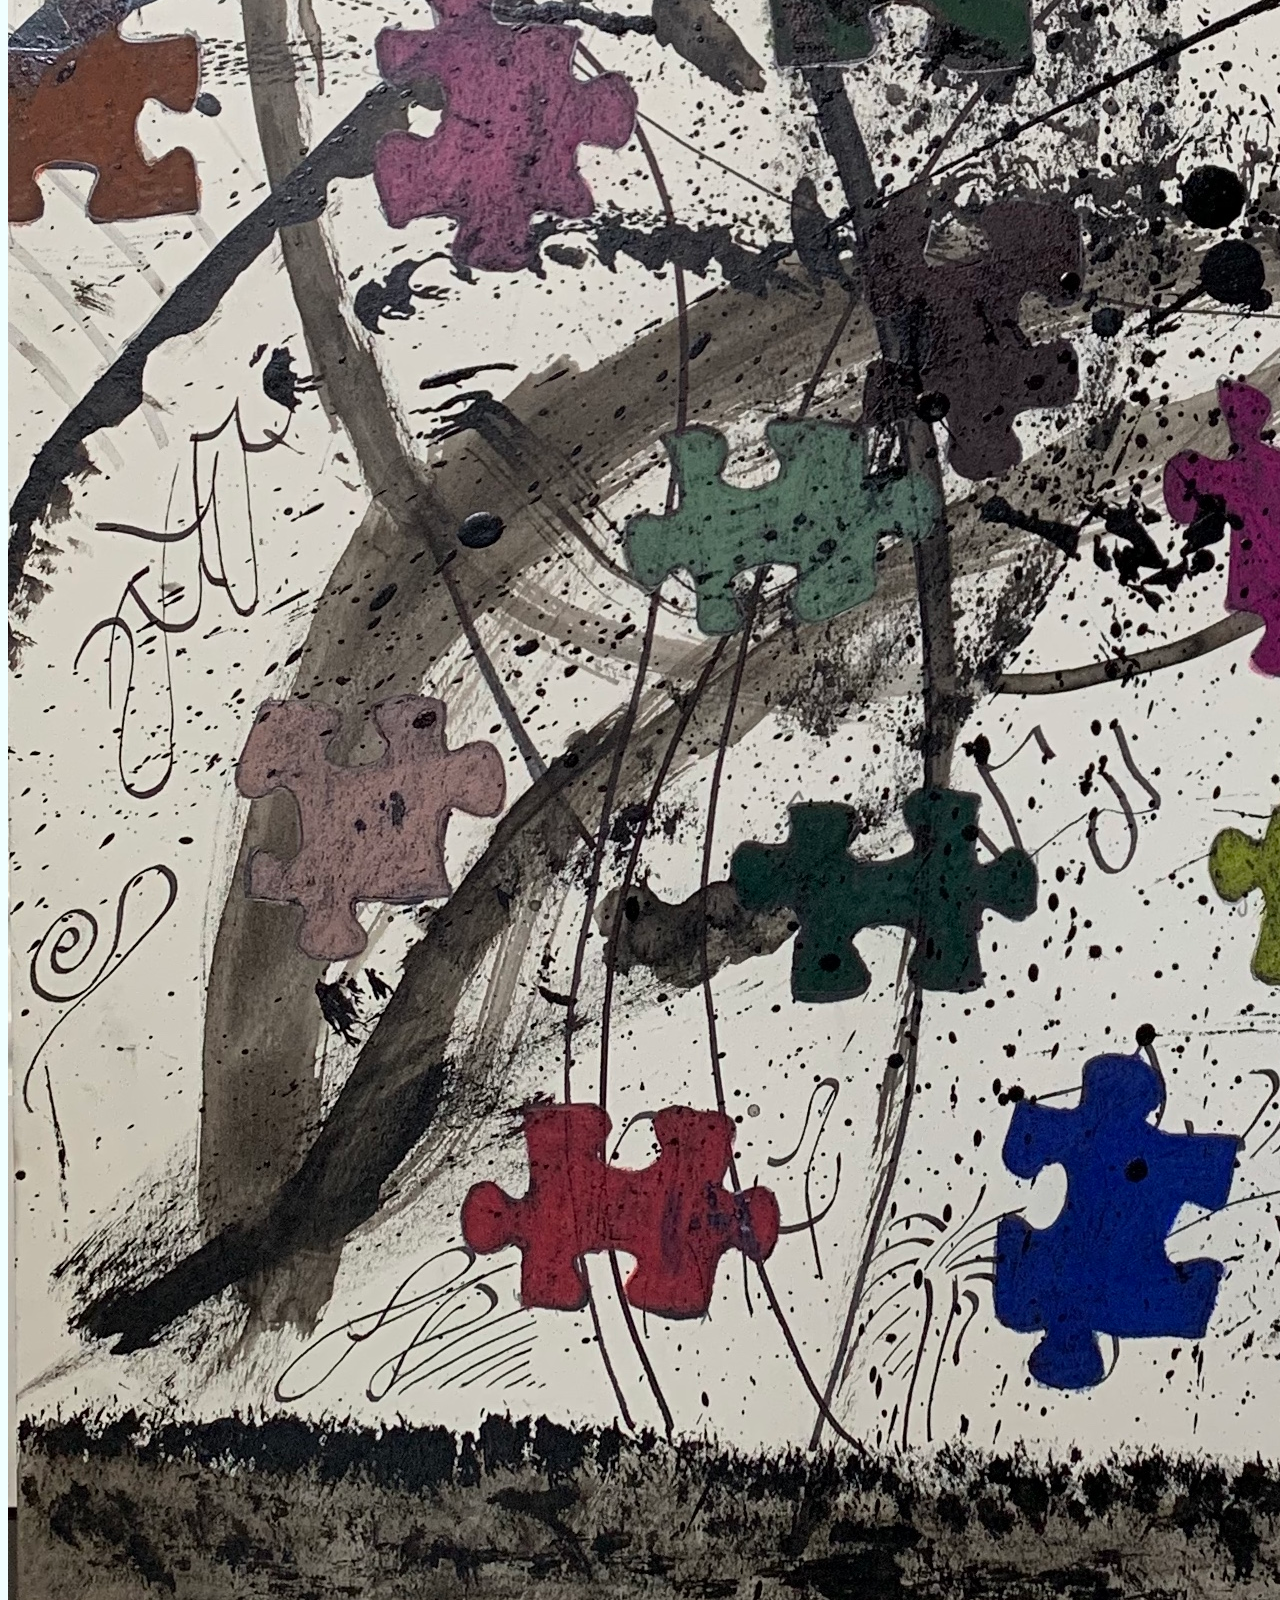
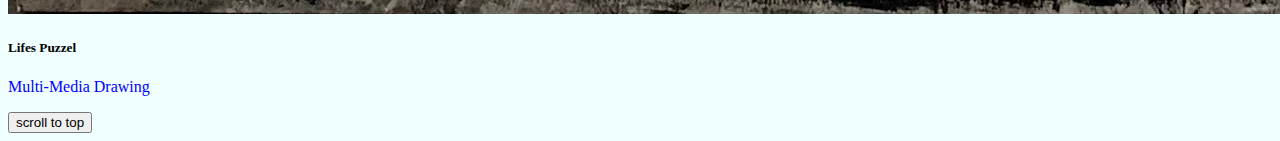
==== commit 90c65b49: "update logo" ====
--- a/index.html
+++ b/index.html
@@ -35,11 +35,11 @@
  
 
-<body id="goToTop" data-spy="scroll" data-offset="0" data-target="goToTop">
+<body style="background-color:azure ;" id="goToTop" data-spy="scroll" data-offset="0" data-target="goToTop">
   <!-- Bootstap Navigation Bar -->
   <nav class="navbar navbar-expand-lg navbar-light customNav">
     <a class="navbar-brand" href="#">
-      <img width="100" height="auto" src="assets/images/baLogo.jpg" alt="">
+      <img width="100" height="auto" src="assets/images/Asset 2@3x.png" alt="">
     </a>
     <button class="navbar-toggler" type="button" data-toggle="collapse" data-target="#navbarSupportedContent"
       aria-controls="navbarSupportedContent" aria-expanded="false" aria-label="Toggle navigation">
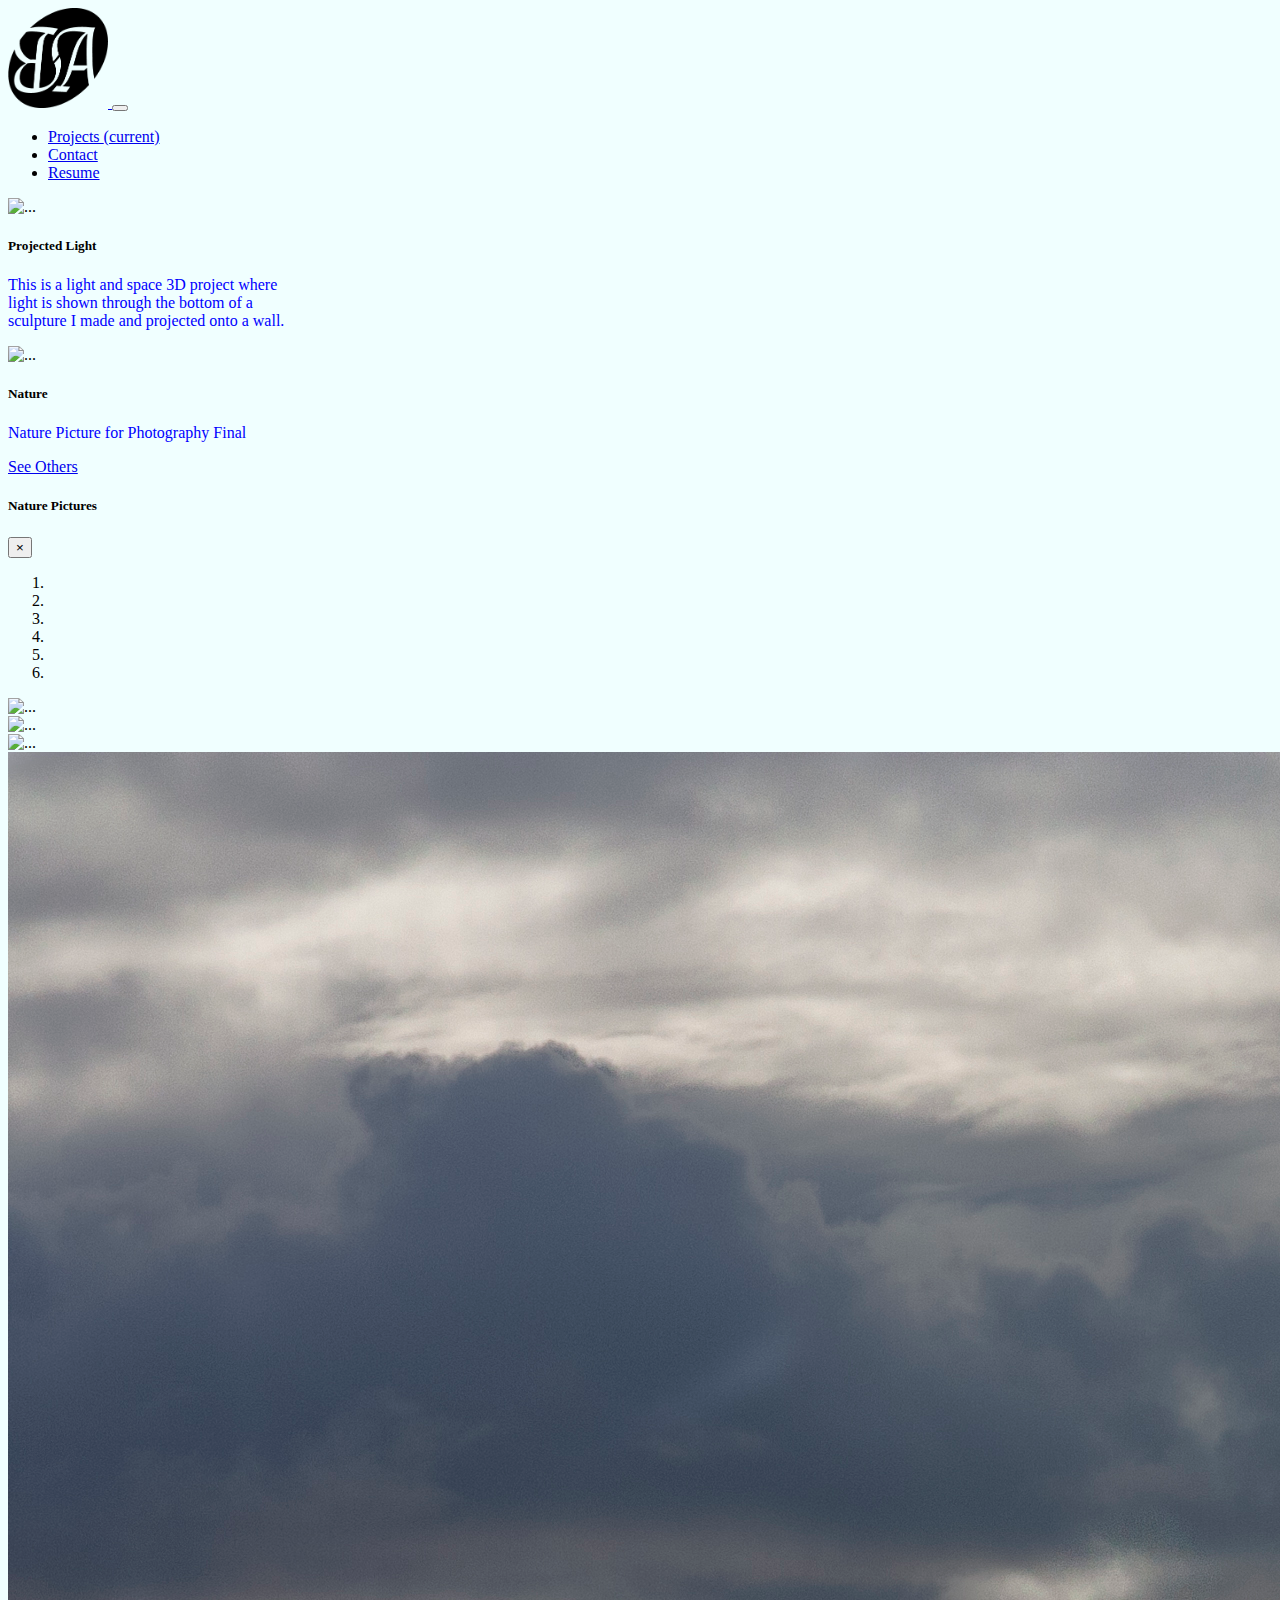
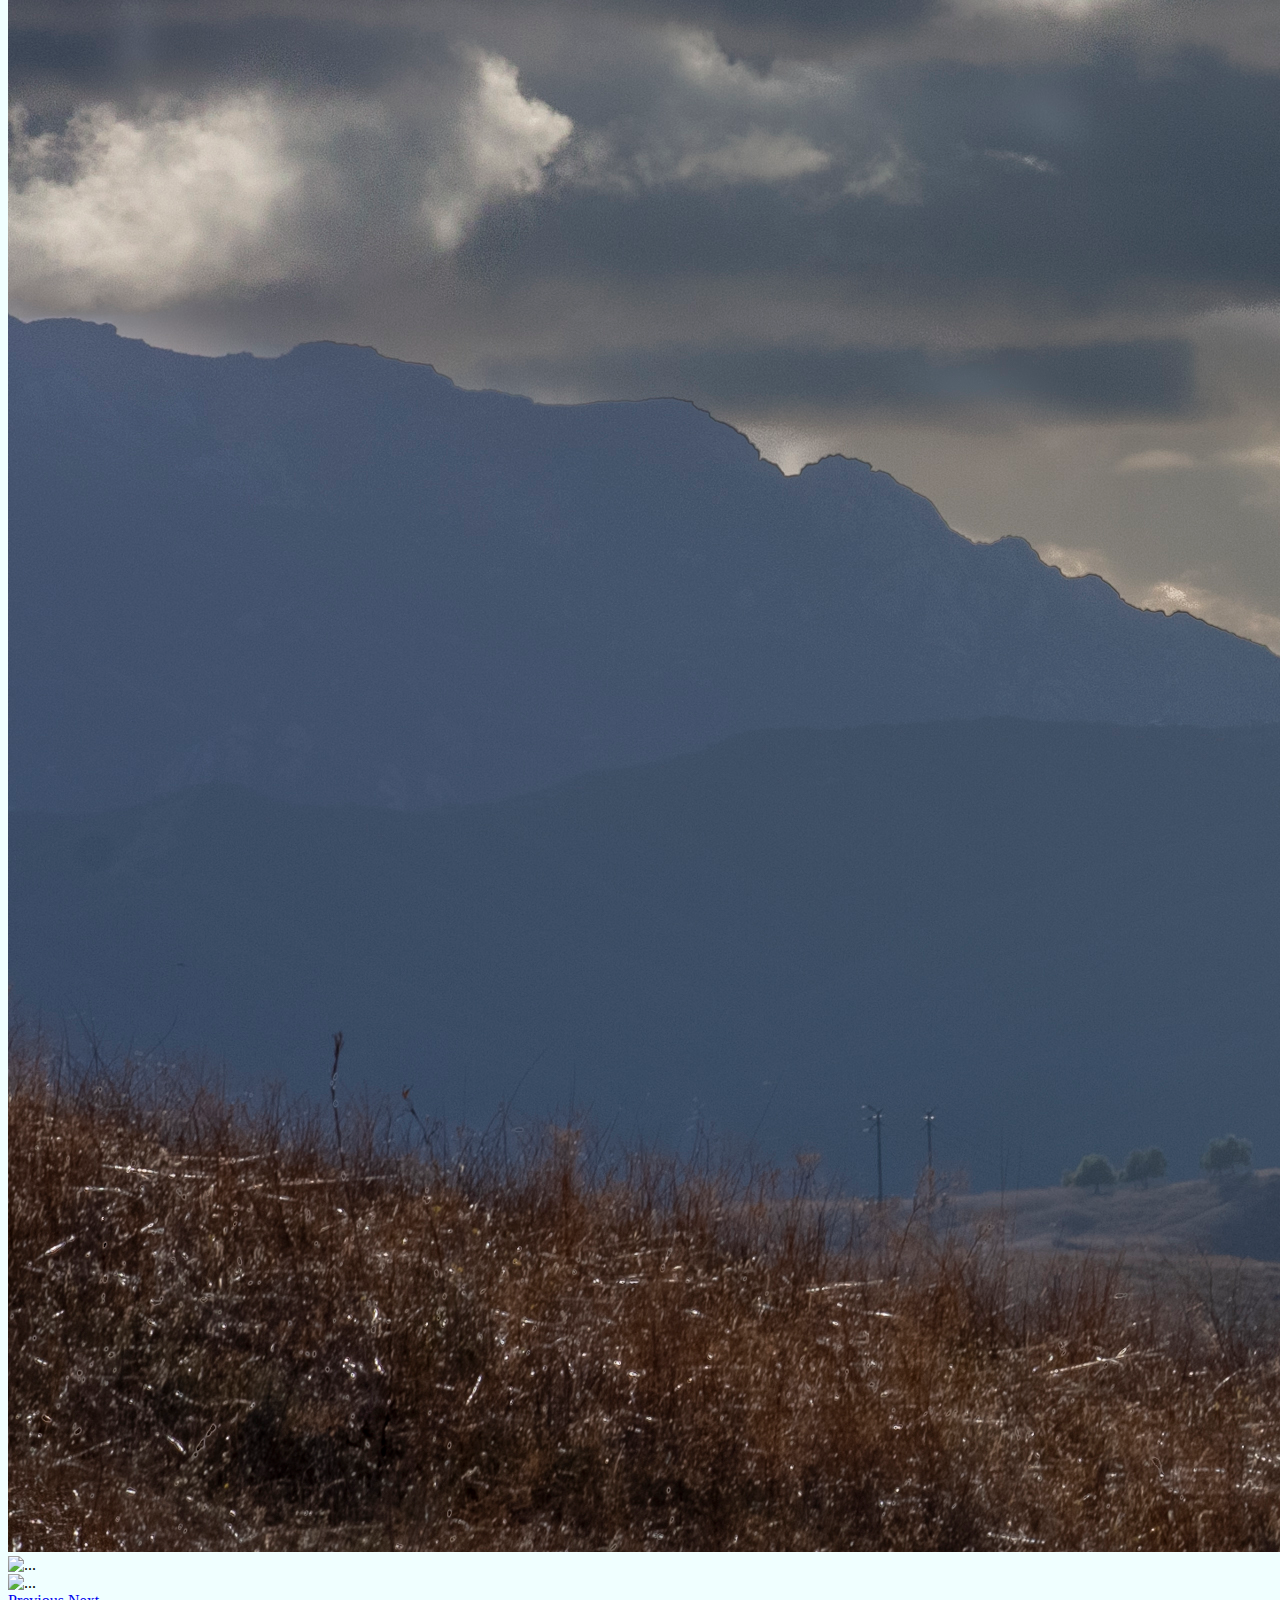
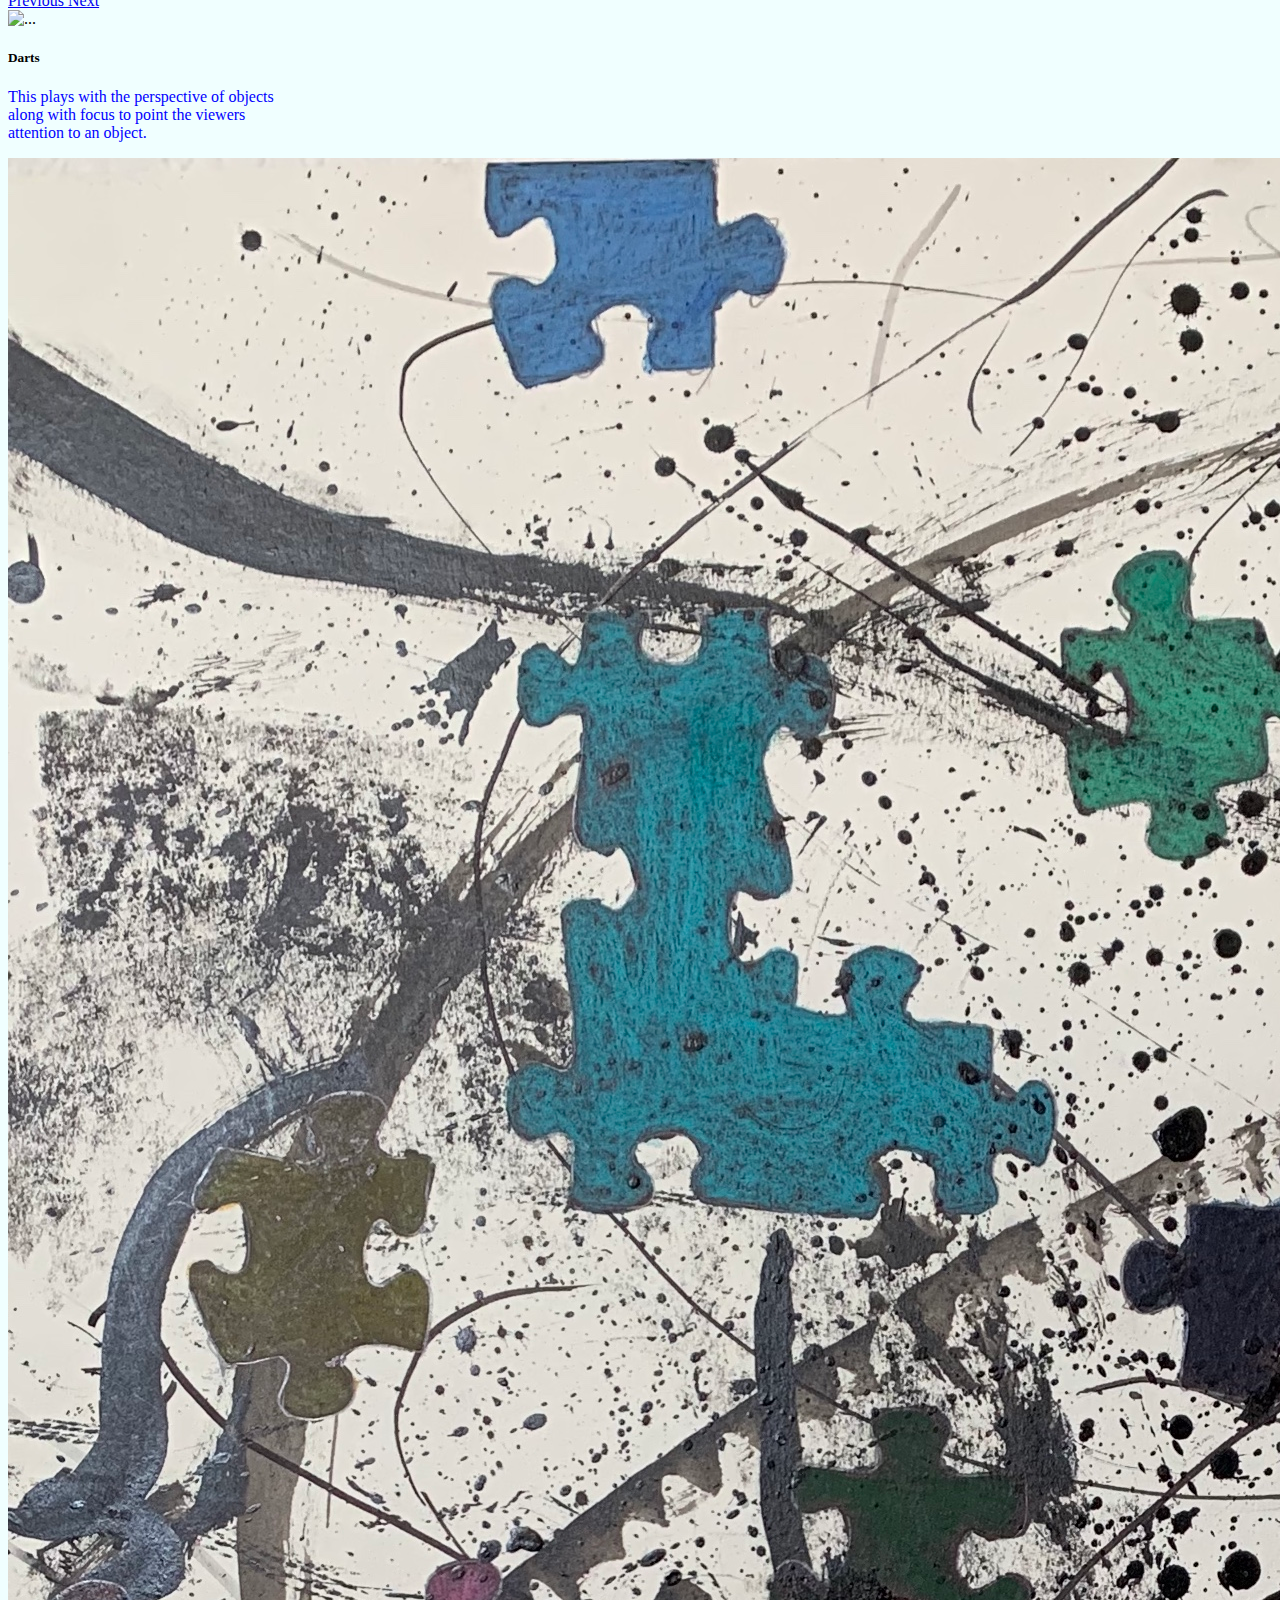
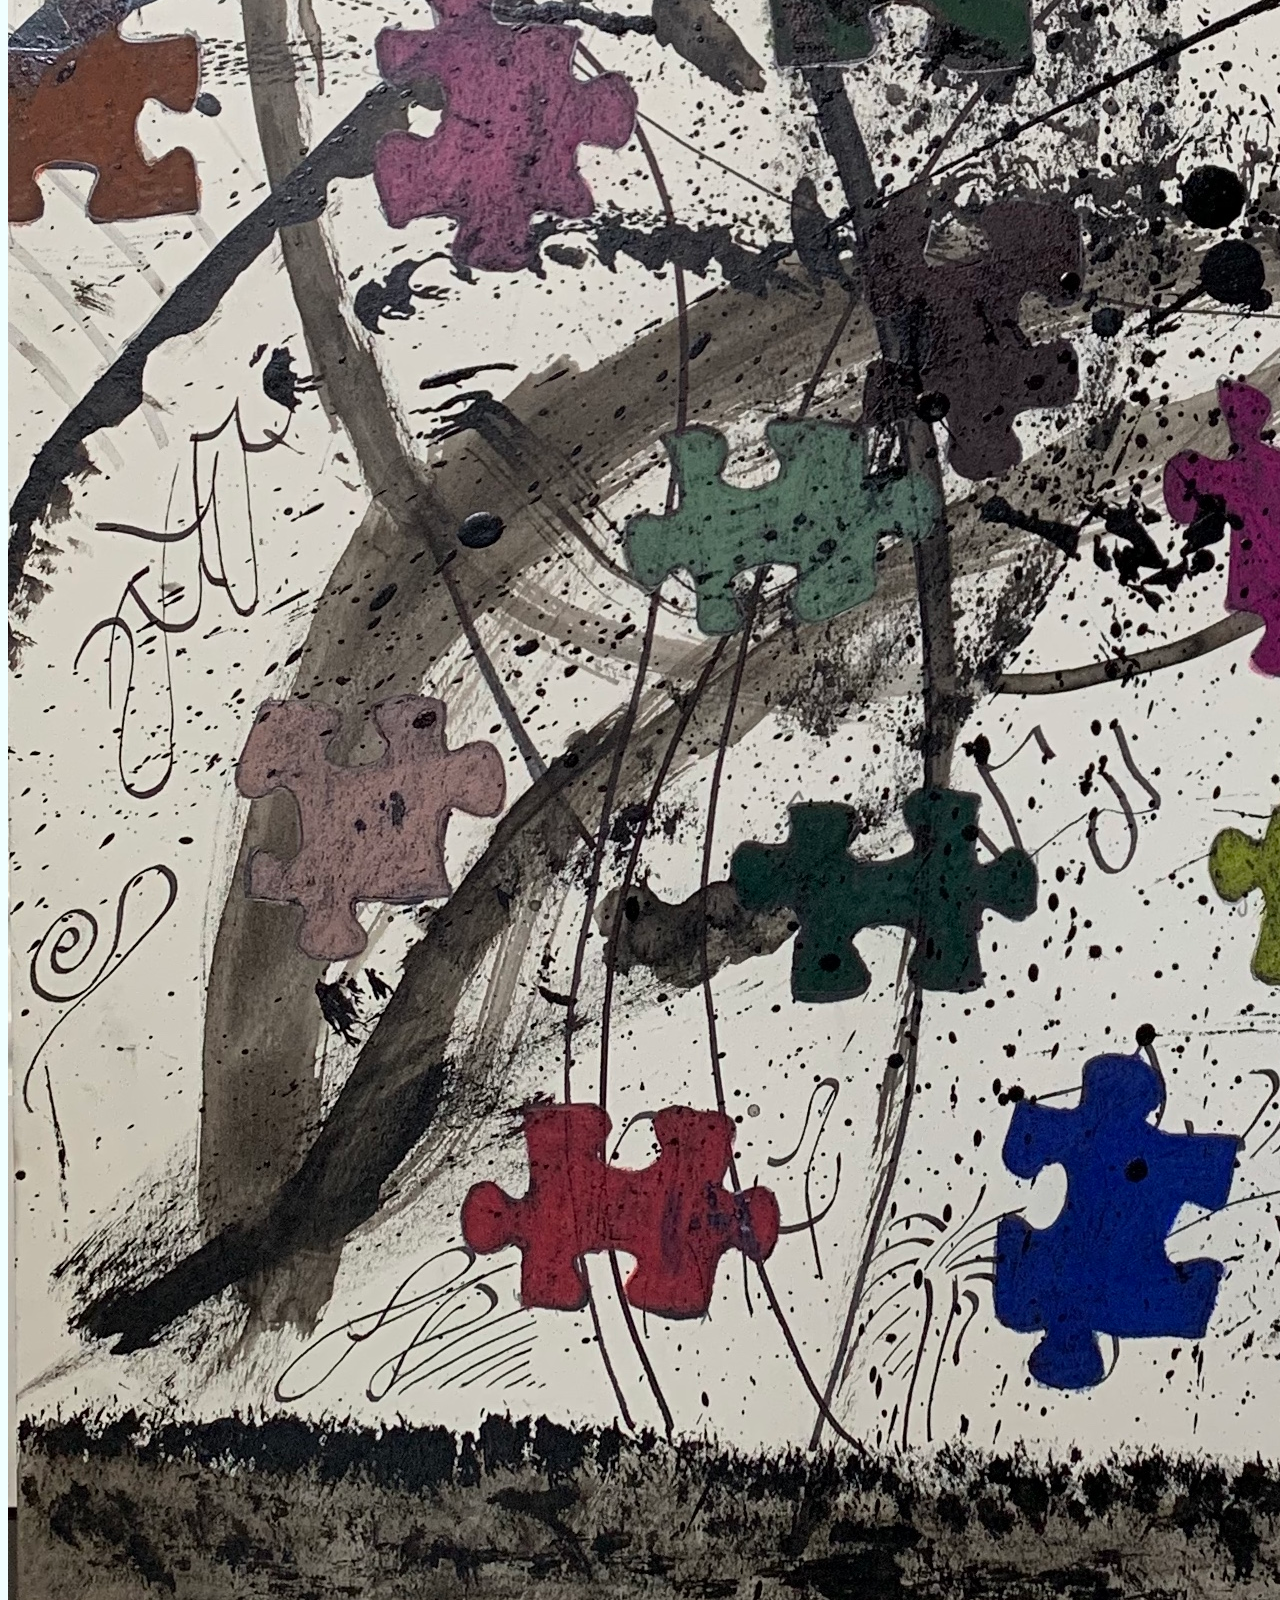
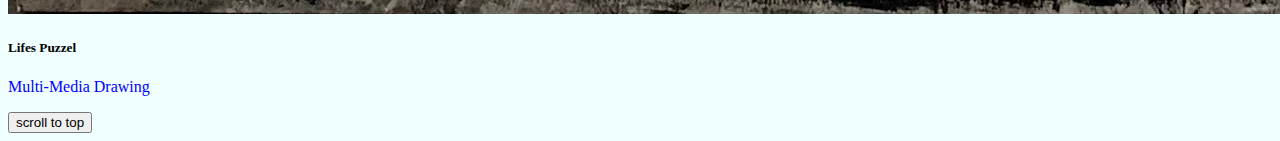
==== commit 70bb4b8f: "add title to modal" ====
--- a/index.html
+++ b/index.html
@@ -89,7 +89,7 @@
           <div class="modal-dialog">
             <div class="modal-content">
               <div class="modal-header">
-                <h5 class="modal-title" id="exampleModalLabel">Modal title</h5>
+                <h5 class="modal-title" id="exampleModalLabel">Nature Pictures</h5>
                 <button type="button" class="close" data-dismiss="modal" aria-label="Close">
                   <span aria-hidden="true">&times;</span>
                 </button>
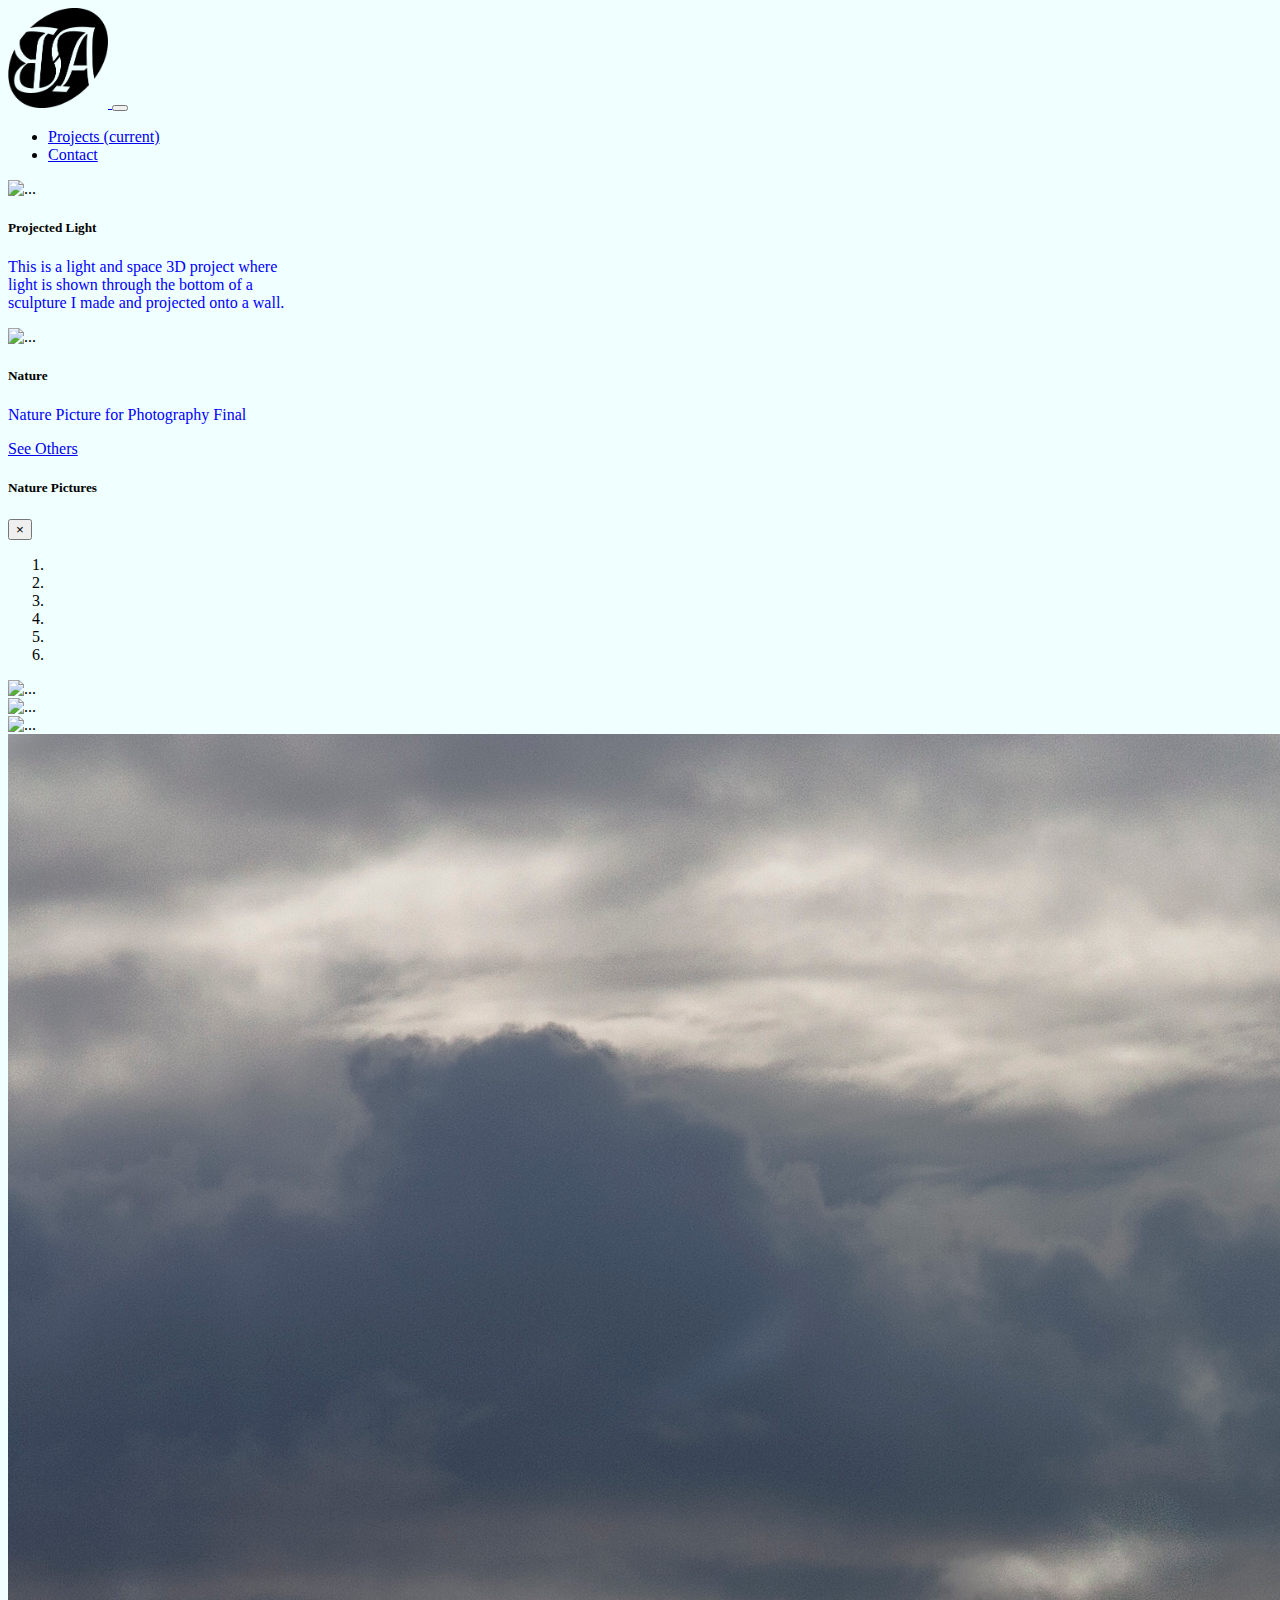
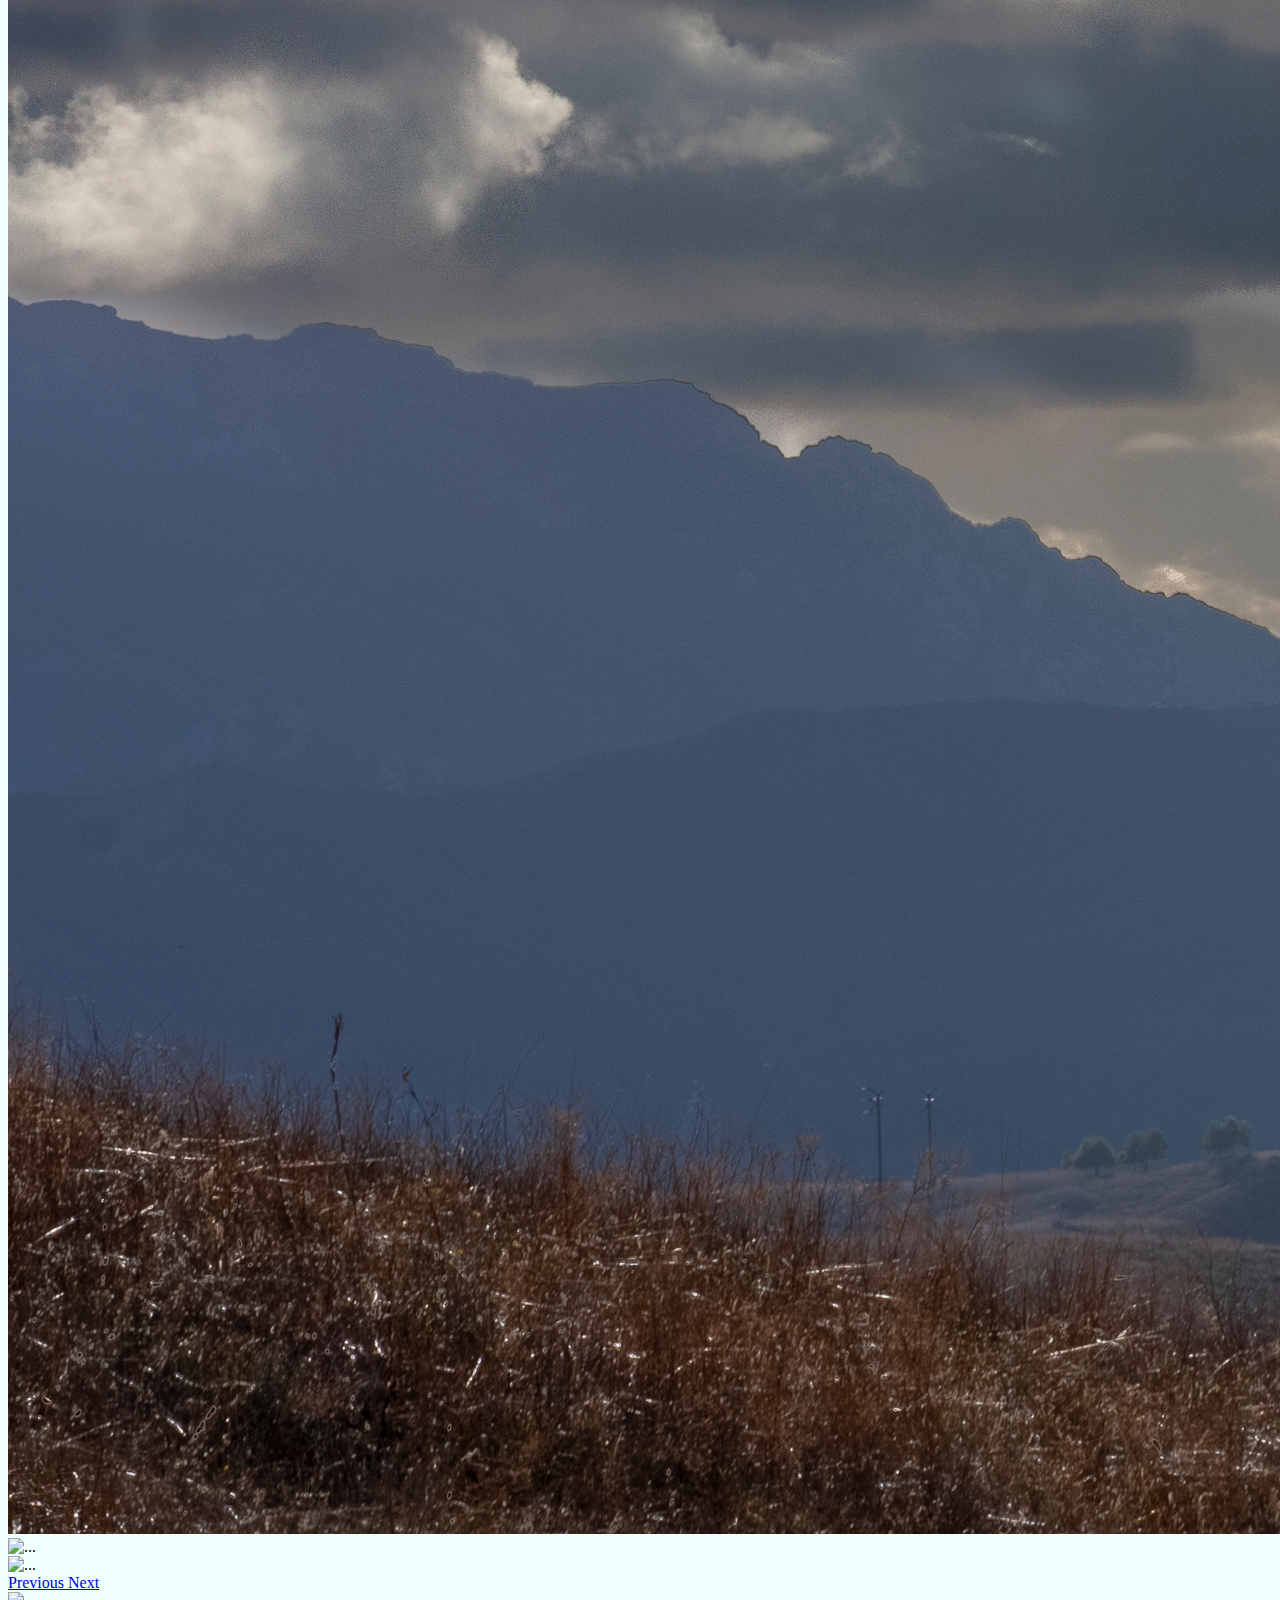
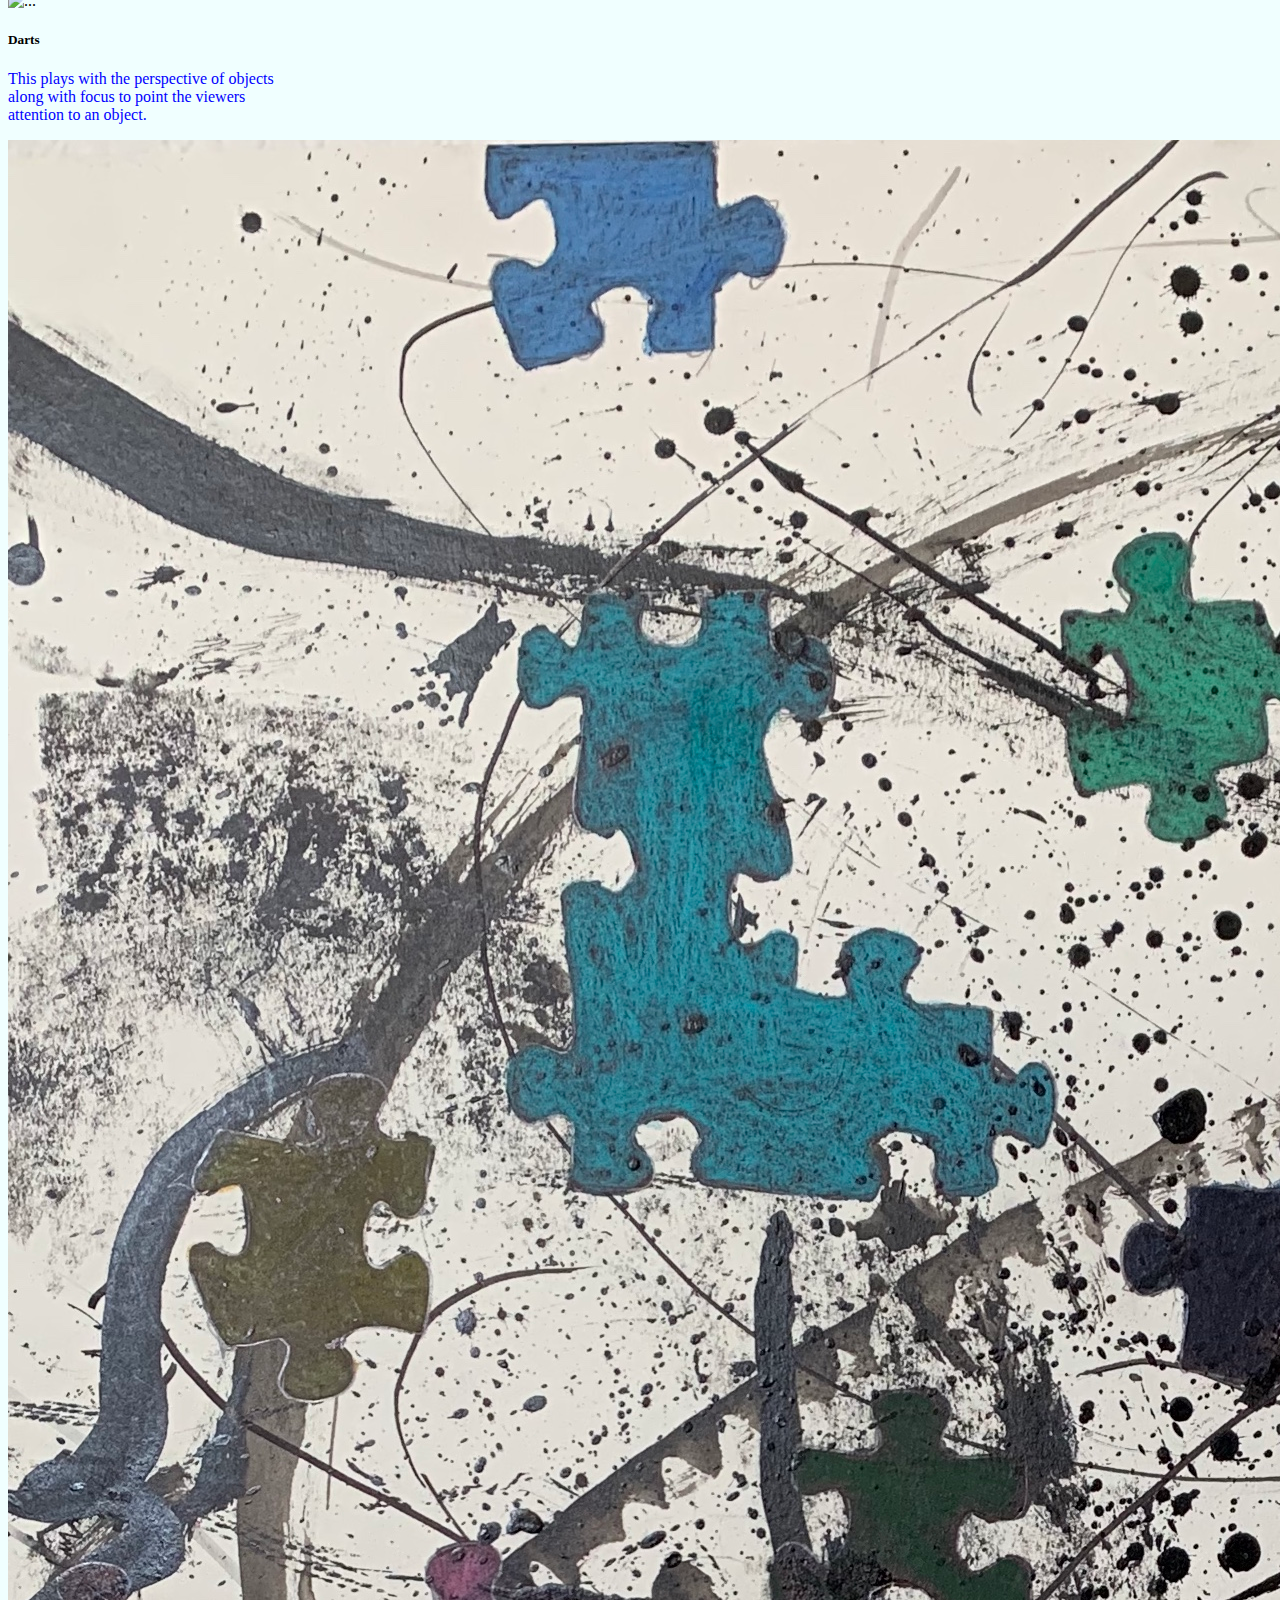
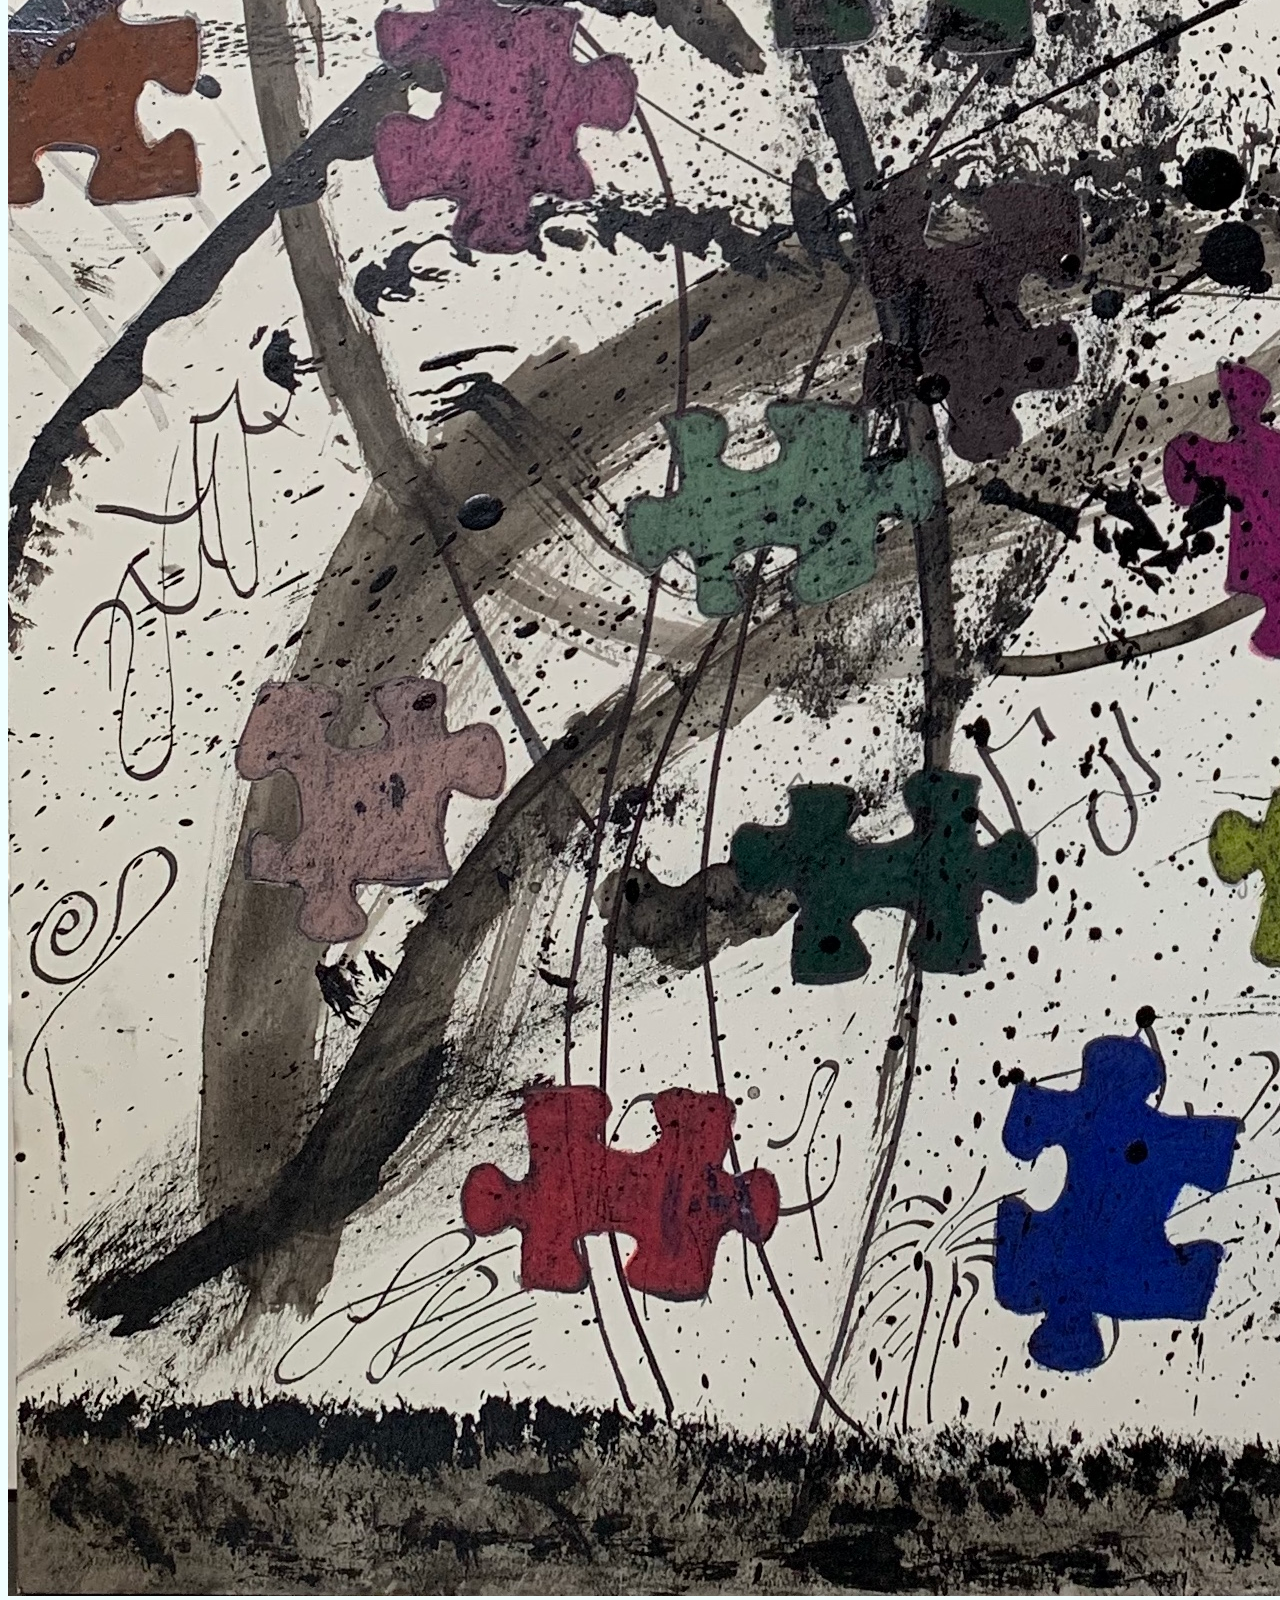
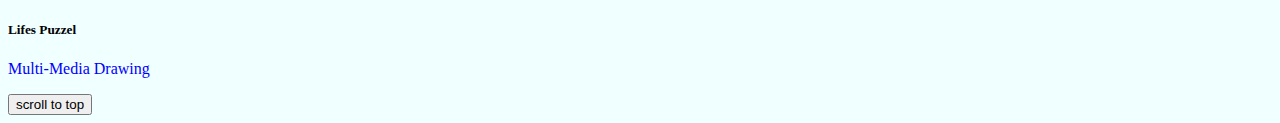
==== commit 085b484b: "delete" ====
--- a/index.html
+++ b/index.html
@@ -53,9 +53,6 @@
         </li>
         <li class="nav-item">
           <a class="nav-link" href="contact.html">Contact</a>
-        </li>
-        <li class="nav-item">
-          <a class="nav-link" href="resume.html">Resume</a>
         </li>
         
       </ul>
